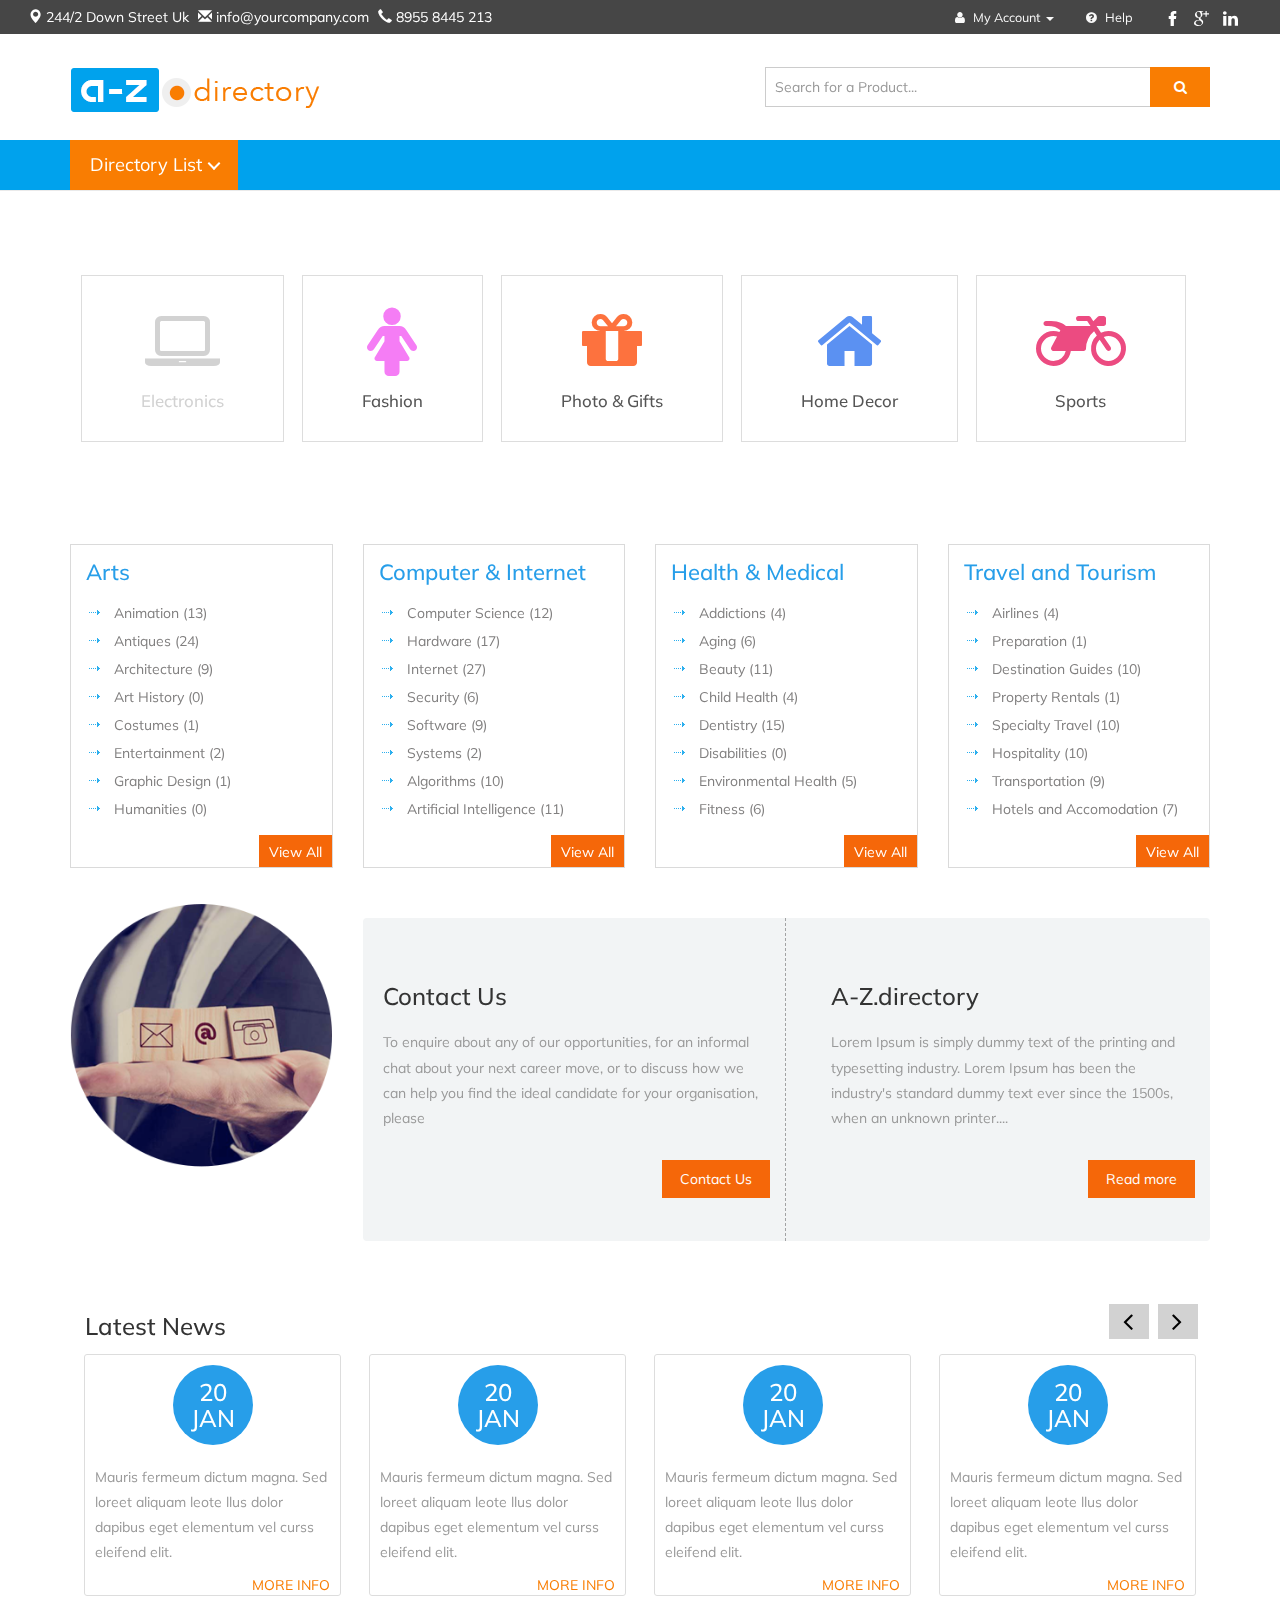
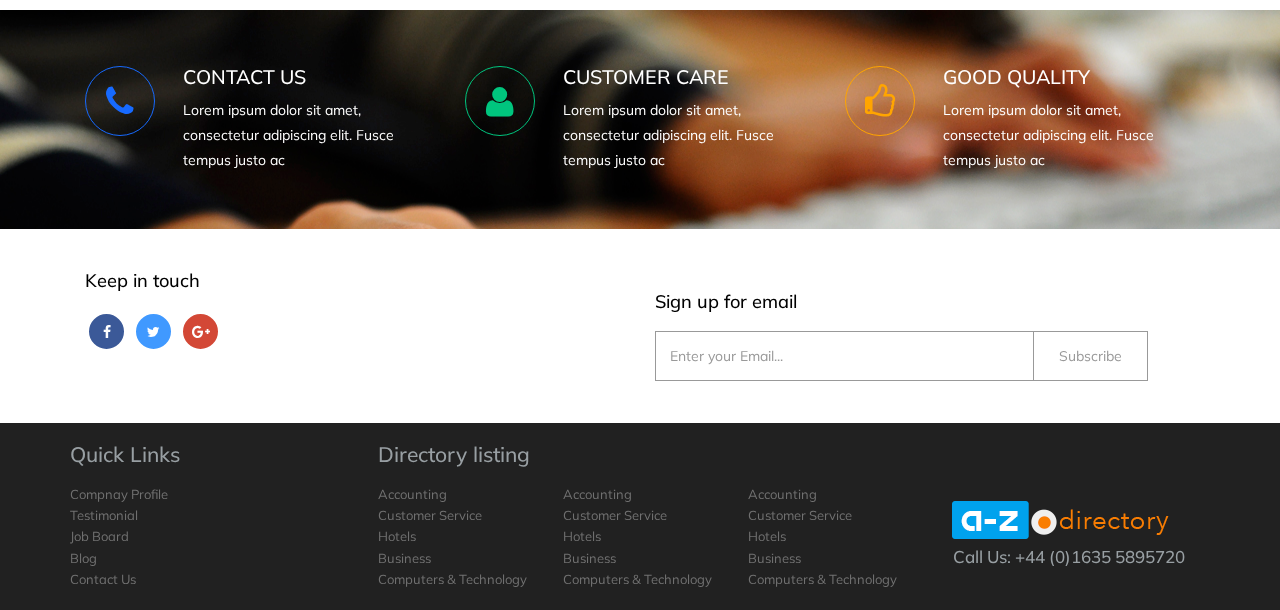
==== index.html @ a4663bd5 "Upload Az Directory front page design html" ====
<!DOCTYPE html>
<html lang="en">
<head>
<title>A-Z Directory</title>
<meta name="viewport" content="width=device-width, initial-scale=1">
<meta http-equiv="Content-Type" content="text/html; charset=utf-8" />
<meta name="keywords" content="Smart Bazaar Responsive web template, Bootstrap Web Templates, Flat Web Templates, Android Compatible web template, 
SmartPhone Compatible web template, free WebDesigns for Nokia, Samsung, LG, SonyEricsson, Motorola web design" />
<script type="application/x-javascript"> addEventListener("load", function() { setTimeout(hideURLbar, 0); }, false);
		function hideURLbar(){ window.scrollTo(0,1); } </script>
<!-- Custom Theme files -->
<link href="css/bootstrap.css" rel="stylesheet" type="text/css" media="all" />
<link href="css/style.css" rel="stylesheet" type="text/css" media="all" /> 
<link href="css/menu.css" rel="stylesheet" type="text/css" media="all" /> <!-- menu style --> 
<link href="css/ken-burns.css" rel="stylesheet" type="text/css" media="all" /> <!-- banner slider --> 
<link href="css/animate.min.css" rel="stylesheet" type="text/css" media="all" /> 
<link href="css/owl.carousel.css" rel="stylesheet" type="text/css" media="all"> <!-- carousel slider -->  
<!-- //Custom Theme files -->
<!-- font-awesome icons -->
<link href="css/font-awesome.css" rel="stylesheet"> 
<!-- //font-awesome icons -->
<!-- js -->
<script src="js/jquery-2.2.3.min.js"></script> 
<!-- //js --> 
<!-- web-fonts -->
<link href='//fonts.googleapis.com/css?family=Roboto+Condensed:400,300,300italic,400italic,700,700italic' rel='stylesheet' type='text/css'>
<link href="https://fonts.googleapis.com/css?family=Muli" rel="stylesheet"> 
<!-- web-fonts --> 
<script src="js/owl.carousel.js"></script>  
<script>
$(document).ready(function() { 
	$("#owl-demo").owlCarousel({ 
	  autoPlay: 3000, //Set AutoPlay to 3 seconds 
	  items :4,
	  itemsDesktop : [640,5],
	  itemsDesktopSmall : [480,2],
	  navigation : true
 
	}); 
}); 
</script>

<script src="js/jquery-scrolltofixed-min.js" type="text/javascript"></script>
<script>
    $(document).ready(function() {

        // Dock the header to the top of the window when scrolled past the banner. This is the default behaviour.

        $('.header-two').scrollToFixed();  
        // previous summary up the page.

        var summaries = $('.summary');
        summaries.each(function(i) {
            var summary = $(summaries[i]);
            var next = summaries[i + 1];

            summary.scrollToFixed({
                marginTop: $('.header-two').outerHeight(true) + 10, 
                zIndex: 999
            });
        });
    });
</script>
<!-- start-smooth-scrolling -->
<script type="text/javascript" src="js/move-top.js"></script>
<script type="text/javascript" src="js/easing.js"></script>	
<script type="text/javascript">
		jQuery(document).ready(function($) {
			$(".scroll").click(function(event){		
				event.preventDefault();
				$('html,body').animate({scrollTop:$(this.hash).offset().top},1000);
			});
		});
</script>
<!-- //end-smooth-scrolling -->
<!-- smooth-scrolling-of-move-up -->
	<script type="text/javascript">
		$(document).ready(function() {
		
			var defaults = {
				containerID: 'toTop', // fading element id
				containerHoverID: 'toTopHover', // fading element hover id
				scrollSpeed: 1200,
				easingType: 'linear' 
			};
			
			$().UItoTop({ easingType: 'easeOutQuart' });
			
		});
	</script>
	<!-- //smooth-scrolling-of-move-up -->
<script src="js/bootstrap.js"></script>	
</head>
<body>
	
	 
	<!-- header -->
	<div class="header">
		<div class="w3ls-header"><!--header-one--> 
			<div class="w3ls-header-left">
				<p></p><div class="addresssection"><a href="#"><i class="glyphicon glyphicon-map-marker"></i> 244/2 Down Street Uk</a> <a href="#"><i class="glyphicon glyphicon-envelope"> </i> info@yourcompany.com</a> <a href="#"><i class="glyphicon glyphicon-earphone"></i> 8955 8445 213</a></div><p></p>
			</div>
			<div class="w3ls-header-right">
				<ul>
					<li class="dropdown head-dpdn">
						<a href="#" class="dropdown-toggle" data-toggle="dropdown"><i class="fa fa-user" aria-hidden="true"></i> My Account<span class="caret"></span></a>
						<ul class="dropdown-menu">
							<li><a href="login.html">Login </a></li> 
							<li><a href="signup.html">Sign Up</a></li> 
							
						</ul> 
					</li> 
					
					<li class="dropdown head-dpdn">
						<a href="help.html" class="dropdown-toggle"><i class="fa fa-question-circle" aria-hidden="true"></i> Help</a>
					</li>
					
					
					
					<li class="dropdown head-dpdn">
						<a href="#"> <img src="images/facebook.svg" alt="" width="15"></a> <a href="#"> <img src="images/google-plus.svg" style="margin:0 10px;" alt="" width="15"></a> <a href="#"> <img src="images/linkedin.svg" alt="" width="15"></a>
					</li>
				</ul>
			</div>
			<div class="clearfix"> </div> 
		</div>
		<div class="header-two" style="z-index: 1000;"><!-- header-two -->
		<div class="container">
				<div class="header-logo">
					<h1><a href="index.html"><img src="images/logo.png" alt=""></a></h1>
				
				</div>	
				<div class="header-search">
					<form action="#" method="post">
						<input name="Search" placeholder="Search for a Product..." required="" type="search">
						<button type="submit" class="btn btn-default" aria-label="Left Align">
							<i class="fa fa-search" aria-hidden="true"> </i>
						</button>
					</form>
				</div>
				<div class="header-cart"> 
					
					<div class="cart"> 
						<form action="#" method="post" class="last"> 
							<input name="cmd" value="_cart" type="hidden">
							<input name="display" value="1" type="hidden">
							
						</form>  
					</div>
					<div class="clearfix"> </div> 
				</div> 
				<div class="clearfix"> </div>
			</div>		
		</div><div></div><!-- //header-two -->
		<div class="header-three"><!-- header-three -->
			<div class="container">
				<div class="menu">
					<div class="cd-dropdown-wrapper">
						<a class="cd-dropdown-trigger" href="#0">Directory List</a>
						<nav class="cd-dropdown"> 
							<a href="#0" class="cd-close">Close</a>
							<ul class="cd-dropdown-content"> 
								<li><a href="offers.html">Today's Offers</a></li>
								<li class="has-children">
									<a href="#">Electronics</a> 
									<ul class="cd-secondary-dropdown is-hidden">
										<li class="go-back"><a href="#">Menu</a></li>
										<li class="see-all"><a href="products.html">All Electronics</a></li>
										<li class="has-children">
											<a href="#">MOBILE PHONES</a>  
											<ul class="is-hidden"> 
												<li class="go-back"><a href="#">All Electronics</a></li> 
												<li class="has-children">
													<a href="#0">SmartPhones</a> 
													<ul class="is-hidden"> 
														<li class="go-back"><a href="#"> </a></li>
														<li><a href="products.html">Android</a></li>
														<li><a href="products.html">Windows</a></li>
														<li><a href="products.html">Black berry</a></li>
													</ul>
												</li>
												<li> <a href="products.html">IPhones</a> </li>
												<li><a href="products.html">Tablets</a></li>
												<li><a href="products.html">IPad</a></li>
												<li><a href="products.html">Feature Phones</a></li> 
											</ul>
										</li> 
										<li class="has-children">
											<a href="#">LARGE APPLIANCES</a> 
											<ul class="is-hidden"> 
												<li class="go-back"><a href="#">All Electronics </a></li>
												<li><a href="products.html">Refrigerators</a></li> 
												<li><a href="products.html">Washing Machine</a></li>
												<li><a href="products.html">Office Technology</a></li>
												<li><a href="products.html">Air conditioner</a></li>
												<li><a href="products.html">Home Automation</a></li>
											</ul>
										</li> 
										<li class="has-children">
											<a href="#">ENTERTAINMENT</a> 
											<ul class="is-hidden"> 
												<li class="go-back"><a href="#">All Electronics</a></li>
												<li><a href="products.html">Tv &amp; Accessories</a></li>
												<li><a href="products.html">Digital Camera</a></li>
												<li><a href="products.html">Gaming</a></li>
												<li><a href="products.html">Home Audio &amp; Theater</a></li>
												<li class="has-children">
													<a href="#">Computer</a>
													<ul class="is-hidden">
														<li class="go-back"><a href="#"> </a></li> 
														<li><a href="products.html">Laptop </a></li>
														<li><a href="products.html">Gaming PC</a></li>
														<li><a href="products.html">Monitors</a></li>
														<li><a href="products.html">Networking</a></li>
														<li><a href="products.html">Printers &amp; Supplies</a></li>
														<li><a href="products.html">Accessories</a></li>
													</ul>
												</li> 
											</ul>
										</li> 
										<li class="has-children">
											<a href="#">HOME APPLIANCES</a> 
											<ul class="is-hidden">
												<li class="go-back"><a href="#0">All Electronics </a></li>
												<li class="has-children"><a href="#">Kitchen appliances</a>
													<ul class="is-hidden">
														<li class="go-back"><a href="#0"> </a></li>
														<li><a href="products.html">Rice Cookers</a></li>
														<li><a href="products.html">Mixer Juicer</a></li>
														<li><a href="products.html">Grinder</a></li>
														<li><a href="products.html">Blenders &amp; Choppers</a></li>
														<li><a href="products.html">Microwave Oven</a></li>
														<li><a href="products.html">Food Processors</a></li>
													</ul>
												</li>
												<li><a href="products.html">Purifiers</a></li>
												<li><a href="products.html">Geysers</a></li>
												<li><a href="products.html">Gas Stove</a></li>
												<li><a href="products.html">Vacuum Cleaner</a></li>
												<li><a href="products.html">Sewing Machine</a></li> 
												<li><a href="products.html">Heaters &amp; Fans</a></li>
											</ul>
										</li>
										<li class="has-children">
											<a href="#">SMALL DEVICES</a> 
											<ul class="is-hidden"> 
												<li class="go-back"><a href="#0">All Electronics </a></li>
												<li><a href="products.html">Wifi Dongle</a></li>
												<li><a href="products.html">Router &amp; Modem</a></li>
												<li class="has-children"><a href="#">Storage Devices</a>
													<ul class="is-hidden">
														<li class="go-back"><a href="#0"> </a></li>
														<li><a href="products.html">Cloud Storage</a></li>
														<li><a href="products.html">Hard Disk</a></li>
														<li><a href="products.html">SSD</a></li>
														<li><a href="products.html">Pen Drive</a></li>
														<li><a href="products.html">Memory card</a></li> 
														<li><a href="products.html">Security Devices</a></li> 
													</ul>
												</li> 
												<li><a href="products.html">Office Supplies</a></li>
												<li><a href="products.html">Cut the Cable</a></li>
												<li><a href="products.html">Auto Electronics</a></li>  
											</ul>
										</li>
										<li class="has-children">
											<a href="#">PERSONAL CARE</a> 
											<ul class="is-hidden"> 
												<li class="go-back"><a href="#0">All Electronics </a></li>
												<li><a href="products.html">Epilator</a></li> 
												<li><a href="products.html">Hair Styler</a></li>
												<li><a href="products.html">Trimmer &amp; Shaver</a></li>
												<li><a href="products.html">Health Care</a></li> 
												<li><a href="products.html">cables</a></li>
											</ul>
										</li>
									</ul> <!-- .cd-secondary-dropdown --> 
								</li> <!-- .has-children -->
								<li class="has-children">
									<a href="#">Fashion Store</a> 
									<ul class="cd-secondary-dropdown is-hidden">
										<li class="go-back"><a href="#">Menu</a></li>
										<li class="see-all"><a href="products1.html">All Fashion Stores</a></li>
										<li class="has-children">
											<a href="#">GIRLS' CLOTHING</a> 
											<ul class="is-hidden">  
												<li class="go-back"><a href="#">All Fashion Stores</a></li>
												<li><a href="products1.html">Ethnic wear </a></li>
												<li><a href="products1.html">Maternity wear</a></li>
												<li><a href="products1.html">inner &amp; nightwear </a></li>
												<li><a href="products1.html">casual wear </a></li>
												<li><a href="products1.html">formal wear</a></li>
												<li><a href="products1.html">Sports wear</a></li>
											</ul>
										</li> 
										<li class="has-children">
											<a href="#">BOYS' CLOTHING</a> 
											<ul class="is-hidden">  
												<li class="go-back"><a href="#">All Fashion Stores</a></li>
												<li><a href="products1.html">Jeans</a></li>  
												<li><a href="products1.html">Casual wear</a></li> 
												<li><a href="products1.html">Shorts</a></li> 
												<li><a href="products1.html">T-Shirts &amp; Polos</a></li> 
												<li><a href="products1.html">Trousers &amp; Chinos</a></li> 
											</ul>
										</li> 
										<li class="has-children">
											<a href="#">JACKETS</a> 
											<ul class="is-hidden">
												<li class="go-back"><a href="#">All Fashion Stores</a></li>
												<li><a href="products1.html">Blazers</a></li>
												<li><a href="products1.html">Bomber jackets</a></li>
												<li><a href="products1.html">Denim Jackets</a></li>
												<li><a href="products1.html">Duffle Coats</a></li>
												<li><a href="products1.html">Leather Jackets</a></li>
												<li><a href="products1.html">Parkas</a></li>
											</ul>
										</li> 
										<li class="has-children">
											<a href="#">ACCESSORIES </a> 
											<ul class="is-hidden"> 
												<li class="go-back"><a href="#">All Fashion Stores</a></li>
												<li><a href="products1.html">Watches </a></li>
												<li><a href="products1.html">Eyewear </a></li>
												<li><a href="products1.html">Jewellery </a></li>
												<li class="has-children">
													<a href="#">Footwear </a>  
													<ul class="is-hidden">
														<li class="go-back"><a href="#"> </a></li>
														<li><a href="products1.html">Ethnic</a></li>  
														<li><a href="products1.html">Casual wear</a></li>
														<li><a href="products1.html">Sports Shoes</a></li>
														<li><a href="products1.html">Boots</a></li>
													</ul> 
												</li> 
												<li><a href="products1.html">Stoles &amp; Scarves</a></li>
												<li><a href="products1.html">Handbags</a></li>
											</ul>
										</li>
										<li class="has-children">
											<a href="#">BEAUTY</a> 
											<ul class="is-hidden">
												<li class="go-back"><a href="#">All Fashion Stores</a></li>
												<li><a href="products1.html">Perfumes &amp; Deos</a></li>
												<li><a href="products1.html">Lipsticks &amp; Nail Polish</a></li>
												<li><a href="products1.html">Beauty Gift Hampers</a></li> 
												<li><a href="products1.html">Personal Grooming</a></li>
												<li><a href="products1.html">Travel bags</a></li>
											</ul>
										</li>
										<li class="has-children">
											<a href="products1.html">PERSONAL CARE</a> 
											<ul class="is-hidden"> 
												<li class="go-back"><a href="#">All Fashion Stores</a></li>
												<li><a href="products1.html">Face Care</a></li>
												<li><a href="products1.html">Nail Care</a></li>
												<li><a href="products1.html">Hair Care</a></li>
												<li><a href="products1.html">Body Care</a></li>
												<li><a href="products1.html">Bath &amp; Spa</a></li>   
											</ul>
										</li>
									</ul> <!-- .cd-secondary-dropdown --> 
								</li> <!-- .has-children -->
								<li class="has-children">
									<a href="products2.html">Kids Fashion &amp; Toys</a> 
									<ul class="cd-secondary-dropdown is-hidden"> 
										<li class="go-back"><a href="#">Menu</a></li>
										<li class="see-all"><a href="products2.html">All Kids Fashions</a></li>
										<li class="has-children">
											<a href="products2.html">KIDS CLOTHING</a> 
											<ul class="is-hidden"> 
												<li class="go-back"><a href="#">All Kids Fashions</a></li>
												<li><a href="products2.html">Ethnic wear </a></li> 
												<li><a href="products2.html">inner &amp; Sleepwear </a></li>
												<li><a href="products2.html">Dresses &amp; Frocks </a></li>
												<li><a href="products2.html">Winter wear</a></li>
												<li><a href="products2.html">Diaper &amp; Accessories</a></li>
											</ul>
										</li> 
										<li class="has-children"><a href="#">KIDS FASHION</a>
											<ul class="is-hidden">  
												<li class="go-back"><a href="#">All Kids Fashions</a></li>
												<li><a href="products2.html">Footwear</a></li> 
												<li><a href="products2.html">Sunglasses </a></li>
												<li><a href="products2.html">School &amp; Stationery</a></li>
												<li><a href="products2.html">Jewellery</a></li>
												<li><a href="products2.html">Hair bands &amp; Clips</a></li>
											</ul>
										</li>
										<li class="has-children"><a href="#">Baby Care</a>
											<ul class="is-hidden"> 
												<li class="go-back"><a href="#">All Kids Fashions</a></li>
												<li><a href="products2.html">Lotions, Oil &amp; Powder </a></li> 
												<li><a href="products2.html">Soaps, Shampoo </a></li>
												<li><a href="products2.html">Bath Towels</a></li> 
												<li class="has-children">
													<a href="#">Feeding</a> 
													<ul class="is-hidden">
														<li class="go-back"><a href="#"> </a></li> 
														<li><a href="products2.html">Baby Food </a></li>
														<li><a href="products2.html">Bottle Feeding </a></li>
														<li><a href="products2.html">Breast Feeding</a></li>  
													</ul>
												</li>  
												<li><a href="products2.html">Toddlers' Rooms</a></li> 	
											</ul><!-- .cd-secondary-dropdown --> 
										</li> <!-- .has-children -->								
										<li class="has-children"><a href="#">TOYS &amp; GAMES </a>
											<ul class="is-hidden"> 
												<li class="go-back"><a href="#">All Kids Fashions</a></li>
												<li><a href="products2.html">Art &amp; Crafts</a></li> 
												<li><a href="products2.html">Educational Toys </a></li>
												<li><a href="products2.html">Baby Toys</a></li> 
												<li><a href="products2.html">Outdoor Play </a></li> 
												<li><a href="products2.html">Musical Instruments</a></li>
											</ul>
										</li>
										<li> 
											<ul class="is-hidden">
												<li class="go-back"><a href="#">All Kids Fashions</a></li>
												<li><a href="products2.html">Toy Tips &amp; Trends</a></li> 
												<li><a href="products2.html">Preschool Toys</a></li>
												<li><a href="products2.html">Musical Instruments</a></li> 
												<li><a href="products2.html">Bikes &amp; Ride-Ons</a></li>
												<li><a href="products2.html">Video Games</a></li>
												<li><a href="products2.html">PC &amp; Digital Gaming</a></li>
											</ul>	
										</li> 
									</ul><!-- .cd-secondary-dropdown --> 
								</li> <!-- .has-children --> 
								<li class="has-children">
									<a href="#">Home, Furniture &amp; Patio</a> 
									<ul class="cd-secondary-dropdown is-hidden">
										<li class="go-back"><a href="#">Menu</a></li>
										<li class="see-all"><a href="products3.html">All Products</a></li>
										<li class="has-children">
											<a href="#">Kitchen Uses</a> 
											<ul class="is-hidden">  
												<li class="go-back"><a href="#"></a></li>
												<li><a href="products3.html">Dinner Sets </a></li> 
												<li><a href="products3.html">Cookware &amp; Bakeware </a></li>
												<li><a href="products3.html">Containers &amp; Jars </a></li>
												<li><a href="products3.html">Kitchen Tools </a></li>
												<li><a href="products3.html">Food Storage</a></li>
												<li><a href="products3.html">Casseroles</a></li>
											</ul>
										</li> 
										<li class="has-children">
											<a href="#">Furniture </a> 
											<ul class="is-hidden"> 
												<li class="go-back"><a href="#"></a></li>
												<li><a href="products3.html">Bedroom </a></li> 
												<li><a href="products3.html">Dining Room </a></li>
												<li><a href="products3.html">Kids' Furniture </a></li>
												<li><a href="products3.html">Living Room</a></li>
												<li><a href="products3.html">Office</a></li>
												<li><a href="products3.html">Mattresses</a></li>
											</ul>
										</li> 
										<li class="has-children">
											<a href="#">Home Decor </a> 
											<ul class="is-hidden">
												<li class="go-back"><a href="#"></a></li>
												<li><a href="products3.html">Lighting</a></li> 
												<li><a href="products3.html">Painting</a></li>
												<li><a href="products3.html">Curtains &amp; Blinds</a></li>
												<li><a href="products3.html">Patio Furniture</a></li>
												<li><a href="products3.html">Wardrobes &amp; Cabinets</a></li>
												<li><a href="products3.html">Mattresses</a></li>
											</ul>
										</li>  
										<li class="has-children">
											<a href="#">Gardening &amp; Lawn </a> 
											<ul class="is-hidden">
												<li class="go-back"><a href="#"> </a></li>  
												<li><a href="products3.html">Gardening </a></li> 
												<li><a href="products3.html">Landscaping </a></li>
												<li><a href="products3.html">Sheds</a></li>
												<li><a href="products3.html">Outdoor Storage  </a></li>
												<li><a href="products3.html">Garden &amp; Ideas </a></li>
												<li><a href="products3.html">Patio Tips</a></li>
											</ul>
										</li> 
										<li class="has-children">
											<a href="#">Garage Storage</a> 
											<ul class="is-hidden"> 
												<li class="go-back"><a href="#"></a></li>
												<li><a href="products3.html">Baskets &amp; Bins </a></li> 
												<li><a href="products3.html">Garage Door Openers</a></li>
												<li><a href="products3.html">Free Standing Shelves </a></li>
												<li><a href="products3.html">Floor cleaning</a></li>
												<li><a href="products3.html">Tool Kits</a></li>
											</ul>
										</li>  
									</ul><!-- .cd-secondary-dropdown --> 
								</li> <!-- .has-children -->  
								<li class="has-children">
									<a href="#">Sports, Fitness &amp; Outdoor</a>
									<ul class="cd-secondary-dropdown is-hidden">
										<li class="go-back"><a href="#">Menu</a></li>
										<li class="see-all"><a href="products4.html">All Products</a></li>
										<li class="has-children">
											<a href="#">Single Sports </a> 
											<ul class="is-hidden">
												<li class="go-back"><a href="#"></a></li>
												<li><a href="products4.html">Bikes </a></li> 
												<li><a href="products4.html">Fishing  </a></li>
												<li><a href="products4.html">Cycling </a></li>
												<li><a href="products4.html">Musical Instruments</a></li>
												<li><a href="products4.html">Archery </a></li>
											</ul>
										</li> 
										<li class="has-children">
											<a href="#">Team Sports</a> 
											<ul class="is-hidden"> 
												<li class="go-back"><a href="#"></a></li>
												<li><a href="products4.html">Cricket </a></li> 
												<li><a href="products4.html">Badminton </a></li>
												<li><a href="products4.html">Swimming Gear </a></li>
												<li><a href="products4.html">Sports Apparel </a></li>
												<li><a href="products4.html">Indoor games</a></li>
											</ul>
										</li> 
										<li class="has-children">
											<a href="#">Fitness </a> 
											<ul class="is-hidden">
												<li class="go-back"><a href="#"></a></li>
												<li><a href="products4.html">Fitness Accessories </a></li> 
												<li><a href="products4.html">Exercise Machines </a></li>
												<li><a href="products4.html">Ellipticals </a></li>
												<li><a href="products4.html">Home Gyms</a></li> 
												<li><a href="products4.html">Exercise Bikes</a></li> 
											</ul>
										</li>
										<li class="has-children">
											<a href="#">Camping </a> 
											<ul class="is-hidden">
												<li class="go-back"><a href="#"></a></li>
												<li><a href="products4.html"> Airbeds</a></li> 
												<li><a href="products4.html">Tents </a></li>
												<li><a href="products4.html">Gazebo's &amp; Shelters</a></li>
												<li><a href="products4.html">Coolers </a></li>
												<li><a href="products4.html">Canopies</a></li>
												<li><a href="products4.html">Sleeping Bags</a></li>
											</ul>
										</li> 
										<li class="has-children">
											<a href="#">Camping Tools</a> 
											<ul class="is-hidden">
												<li class="go-back"><a href="#"></a></li>
												<li><a href="products4.html">Shooting </a></li> 
												<li><a href="products4.html">Knives &amp; Tools </a></li>
												<li><a href="products4.html">Optics &amp; Binoculars </a></li>
												<li><a href="products4.html">Lights &amp; Lanterns </a></li>
												<li><a href="products4.html">Hunting Clothing </a></li>
											</ul>
										</li> 
										<li class="has-children">
											<a href="#">Other</a> 
											<ul class="is-hidden">
												<li class="go-back"><a href="#"></a></li>
												<li><a href="products4.html">Riding Gears &amp; More </a></li> 
												<li><a href="products4.html">Body Massagers </a></li>
												<li><a href="products4.html">Health Monitors </a></li>
												<li><a href="products4.html">Health Drinks </a></li> 
											</ul>
										</li> 	
									</ul><!-- .cd-secondary-dropdown --> 
								</li> <!-- .has-children -->  
								<li class="has-children">
									<a href="#">Grocery store</a>
									<ul class="cd-secondary-dropdown is-hidden">
										<li class="go-back"><a href="#">Menu</a></li>
										<li class="see-all"><a href="products5.html">All Products</a></li>
										<li class="has-children">
											<a href="#">Veggies &amp; Fruits </a> 
											<ul class="is-hidden">
												<li class="go-back"><a href="#"></a></li>
												<li><a href="products5.html">Vegetables </a></li> 
												<li><a href="products5.html">Fruits </a></li>
												<li><a href="products5.html">Dry Fruits</a></li> 
												<li><a href="products5.html">Snacks &amp; Cookies </a></li>
												<li><a href="products5.html">Breakfast &amp; Cereal</a></li> 
											</ul> 
										</li> 
										<li class="has-children">
											<a href="#">Packet Food</a> 
											<ul class="is-hidden">
												<li class="go-back"><a href="#"></a></li>
												<li><a href="products5.html">Beverages </a></li> 
												<li><a href="products5.html">Baking </a></li>
												<li><a href="products5.html">Emergency Food </a></li>
												<li><a href="products5.html">Candy &amp; Gum </a></li>
												<li><a href="products5.html">Meals &amp; Pasta </a></li>
											</ul>
										</li> 
										<li class="has-children">
											<a href="#">Shop All Pets </a> 
											<ul class="is-hidden">
												<li class="go-back"><a href="#"></a></li>
												<li><a href="products5.html">Dogs </a></li>  
												<li><a href="products5.html">Fish </a></li>												
												<li><a href="products5.html">Cats</a></li>
												<li><a href="products5.html">Birds </a></li>
												<li><a href="products5.html">Pet Food </a></li>
											</ul>
										</li>
										<li class="has-children">
											<a href="#">Household Essentials </a> 
											<ul class="is-hidden"> 
												<li class="go-back"><a href="#"></a></li>
												<li><a href="products5.html">Laundry Room </a></li> 
												<li><a href="products5.html">Paper &amp; Plastic</a></li>
												<li><a href="products5.html">Pest Control </a></li>
												<li><a href="products5.html">Batteries </a></li> 
											</ul>
										</li> 
										<li class="has-children">
											<a href="#">Food Shops </a> 
											<ul class="is-hidden">
												<li class="go-back"><a href="#"></a></li>
												<li><a href="products5.html">Fresh Food</a></li> 
												<li><a href="products5.html">Food Gifts </a></li>
												<li><a href="products5.html">Frozen Food </a></li>
												<li><a href="products5.html">Organic </a></li>
												<li><a href="products5.html">Gluten Free </a></li>
											</ul>
										</li> 
										<li class="has-children">
											<a href="#">Tips </a> 
											<ul class="is-hidden">
												<li class="go-back"><a href="#"></a></li>
												<li><a href="products5.html">Pets Growth</a></li> 
												<li><a href="products5.html">Recipes </a></li>
												<li><a href="products5.html">Snacks</a></li>
												<li><a href="products5.html">Nutrition</a></li> 
											</ul>
										</li> 
									</ul><!-- .cd-secondary-dropdown --> 
								</li> <!-- .has-children -->  
								<li class="has-children">
									<a href="#">Photo, Gifts &amp; Office Supplies</a>
									<ul class="cd-secondary-dropdown is-hidden">
										<li class="go-back"><a href="#">Menu</a></li>
										<li class="see-all"><a href="products6.html">All Products</a></li>
										<li class="has-children">
											<a href="#">Trending Now </a> 
											<ul class="is-hidden">
												<li class="go-back"><a href="#"></a></li>
												<li><a href="products6.html">Best Priced</a></li> 
												<li><a href="products6.html">Chocolates </a></li>
												<li><a href="products6.html">Gift Cards </a></li>
												<li><a href="products6.html">Fashion &amp; Accessories </a></li>
												<li><a href="products6.html">Decorative Plants </a></li>
											</ul>
										</li> 
										<li class="has-children">
											<a href="#">Photos </a> 
											<ul class="is-hidden">
												<li class="go-back"><a href="#"></a></li>
												<li><a href="products6.html">Shelf animation </a></li> 
												<li><a href="products6.html">3D-rendered </a></li>
												<li><a href="products6.html">gift builder </a></li>
												<li><a href="products6.html">Frames</a></li>
												<li><a href="products6.html">Wall Decor</a></li>
											</ul>
										</li> 
										<li class="has-children">
											<a href="#">Gifts </a> 
											<ul class="is-hidden">	
												<li class="go-back"><a href="#"></a></li>
												<li><a href="products6.html">Personalized Gifts </a></li> 
												<li><a href="products6.html">Flowers </a></li>
												<li><a href="products6.html">Cards &amp; Toys</a></li>
												<li><a href="products6.html">Show pieces </a></li>
												<li><a href="products6.html">Photo Books</a></li>
											</ul>
										</li>
										<li class="has-children">
											<a href="#">Favourite Brands </a> 
											<ul class="is-hidden">
												<li class="go-back"><a href="#"></a></li>
												<li><a href="products6.html">Archies </a></li> 
												<li><a href="products6.html">Jewel Fuel </a></li>
												<li><a href="products6.html">Ferns N Petals </a></li>
												<li><a href="products6.html">Happily Unmarried</a></li>
												<li><a href="products6.html">Chumbak</a></li>
											</ul>
										</li> 
										<li class="has-children">
											<a href="#">Office</a> 
											<ul class="is-hidden"> 
												<li class="go-back"><a href="#"></a></li>
												<li><a href="products6.html">Calendars</a></li> 
												<li><a href="products6.html">Mousepads</a></li>
												<li><a href="products6.html">Phone Cases</a></li>
												<li><a href="products6.html">Tablet &amp; Laptop Cases</a></li>
												<li><a href="products6.html">Mounted Photos</a></li>
											</ul>
										</li> 
										<li class="has-children">
											<a href="#">Combos </a> 
											<ul class="is-hidden">
												<li class="go-back"><a href="#"></a></li>
												<li><a href="products6.html">Chocolates </a></li> 
												<li><a href="products6.html">Dry Fruits</a></li>
												<li><a href="products6.html">Sweets</a></li>
												<li><a href="products6.html">Snacks</a></li>
												<li><a href="products6.html">Cakes</a></li>
											</ul>
										</li> 
									</ul><!-- .cd-secondary-dropdown --> 
								</li> 
								<li class="has-children">
									<a href="#">Health, Beauty &amp; Pharmacy</a>
									<ul class="cd-secondary-dropdown is-hidden">
										<li class="go-back"><a href="#">Menu</a></li>
										<li class="see-all"><a href="products7.html">All Products</a></li>
										<li class="has-children">
											<a href="#">Health</a> 
											<ul class="is-hidden">
												<li class="go-back"><a href="#"></a></li>
												<li><a href="products7.html">Home Health Care </a></li> 
												<li><a href="products7.html">Sports Nutrition </a></li>
												<li><a href="products7.html">Vision </a></li>
												<li><a href="products7.html">Vitamins </a></li>
												<li><a href="products7.html">Diet &amp; Nutrition </a></li>
											</ul>
										</li> 
										<li class="has-children">
											<a href="#">Health Tips</a> 
											<ul class="is-hidden">
												<li class="go-back"><a href="#"></a></li>
												<li><a href="products7.html">Diet</a></li> 
												<li><a href="products7.html">Exercise Tips  </a></li>
												<li><a href="products7.html">Vitamin Balance</a></li>
												<li><a href="products7.html">Health Insurance</a></li>
												<li><a href="products7.html">Funeral</a></li>
											</ul>
										</li> 
										<li class="has-children">
											<a href="#">Beauty </a> 
											<ul class="is-hidden">
												<li class="go-back"><a href="#"></a></li>
												<li><a href="products7.html">Massage &amp; Spa </a></li> 
												<li><a href="products7.html">Face Wash</a></li>
												<li><a href="products7.html">Facial Cleanser</a></li>
												<li><a href="products7.html">Makeup </a></li>
												<li><a href="products7.html">Beauty Tips</a></li>
											</ul>
										</li>
										<li class="has-children">
											<a href="#">Pharmacy </a> 
											<ul class="is-hidden">
												<li class="go-back"><a href="#"></a></li>
												<li><a href="products7.html">Home Delivery </a></li> 
												<li><a href="products7.html">History &amp; Reports </a></li>
												<li><a href="products7.html">Transfer Prescriptions </a></li>
												<li><a href="products7.html">Health CheckUp</a></li>
												<li><a href="products7.html">Mobile App</a></li>
											</ul>
										</li> 
										<li class="has-children">
											<a href="#">Pharmacy Center </a> 
											<ul class="is-hidden">
												<li class="go-back"><a href="#"></a></li>
												<li><a href="products7.html">Diabetes Shop </a></li> 
												<li><a href="products7.html">Medicine Cabinet </a></li>
												<li><a href="products7.html">Vitamin Selector</a></li>
												<li><a href="products7.html">Pharmacy Help</a></li> 
											</ul>
										</li>  
									</ul><!-- .cd-secondary-dropdown --> 
								</li>
								<li class="has-children">
									<a href="#">Automotive</a>
									<ul class="cd-secondary-dropdown is-hidden">
										<li class="go-back"><a href="#">Menu</a></li>
										<li class="see-all"><a href="products8.html">All Products</a></li>
										<li class="has-children">
											<a href="#">All Motors </a> 
											<ul class="is-hidden">
												<li class="go-back"><a href="#"></a></li>
												<li><a href="products8.html">Bikes </a></li> 
												<li><a href="products8.html">Yachts </a></li>
												<li><a href="products8.html">Scooters </a></li>
												<li><a href="products8.html">Autos</a></li>
												<li><a href="products8.html">Bus</a></li>
											</ul>
										</li> 
										<li class="has-children">
											<a href="#">Accessories </a> 
											<ul class="is-hidden">
												<li class="go-back"><a href="#"></a></li>
												<li><a href="products8.html">Vehicle Electronics</a></li> 
												<li><a href="products8.html">Stereos &amp; Monitors</a></li>
												<li><a href="products8.html">Bluetooth Devices</a></li>
												<li><a href="products8.html">GPS Navigation</a></li>
												<li><a href="products8.html">Speakers &amp; Tweeters</a></li>
											</ul>
										</li> 
										<li class="has-children">
											<a href="#">Safety &amp; Security </a> 
											<ul class="is-hidden">
												<li class="go-back"><a href="#"></a></li>
												<li><a href="products8.html">Anti-Theft Devices </a></li> 
												<li><a href="products8.html">Helmets</a></li>
												<li><a href="products8.html">Sensors</a></li>
												<li><a href="products8.html">Auto Repair Tools </a></li>
												<li><a href="products8.html">Antifreeze &amp; Coolants </a></li>
											</ul>
										</li>
										<li class="has-children">
											<a href="#">Car Interiors</a> 
											<ul class="is-hidden">
												<li class="go-back"><a href="#"></a></li>
												<li><a href="products8.html">Stereos </a></li> 
												<li><a href="products8.html">Floor Mats </a></li>
												<li><a href="products8.html">Seat Covers</a></li>
												<li><a href="products8.html">Chargers </a></li>
												<li><a href="products8.html">Audio Finder </a></li>
											</ul>
										</li>  
										<li class="has-children">
											<a href="#">Exterior Accessories </a> 
											<ul class="is-hidden"> 
												<li class="go-back"><a href="#"></a></li>
												<li><a href="products8.html">Wheel covers </a></li> 
												<li><a href="products8.html">Car Lighting </a></li>
												<li><a href="products8.html">Polish &amp; Waxes</a></li>
												<li><a href="products8.html">Cargo Management</a></li>
												<li><a href="products8.html">Car Decoration </a></li>
											</ul>
										</li> 
										<li class="has-children">
											<a href="#">Car Care</a> 
											<ul class="is-hidden">
												<li class="go-back"><a href="#"></a></li>
												<li><a href="products8.html">Auto Tips &amp; Advice </a></li> 
												<li><a href="products8.html">Car Washes &amp; Cleaners </a></li>
												<li><a href="products8.html">Car Wax &amp; Polish</a></li>
												<li><a href="products8.html">Cleaning Tools</a></li>
												<li><a href="products8.html">Detailing Kits </a></li>
											</ul>
										</li> 
									</ul><!-- .cd-secondary-dropdown --> 
								</li>
								<li class="has-children">
									<a href="#">Books, Music &amp; Movies</a>
									<ul class="cd-secondary-dropdown is-hidden">
										<li class="go-back"><a href="#">Menu</a></li>
										<li class="see-all"><a href="products9.html">All Products</a></li>
										<li class="has-children">
											<a href="#">Books</a> 
											<ul class="is-hidden">
												<li class="go-back"><a href="#"></a></li>
												<li class="has-children"><a href="#">Exam books </a>
													<ul class="is-hidden">
														<li class="go-back"><a href="#"> </a></li>
														<li><a href="products9.html">CAT/MAT/XAT</a></li>
														<li><a href="products9.html">Civil Services</a></li>
														<li><a href="products9.html">AFCAT</a></li>
														<li><a href="products9.html">New Releases</a></li>
													</ul>												
												</li>
												<li><a href="products9.html">Academic Text </a></li>
												<li><a href="products9.html">Romance Books </a></li>
												<li><a href="products9.html">Journals </a></li>
												<li><a href="products9.html">Children's &amp; Teen Books </a></li>
											</ul>
										</li> 
										<li class="has-children">
											<a href="#">Music</a> 
											<ul class="is-hidden">
												<li class="go-back"><a href="#"></a></li>
												<li><a href="products9.html">New Releases </a></li> 
												<li><a href="products9.html">Country Music </a></li>
												<li><a href="products9.html">Musical Instruments </a></li>
												<li><a href="products9.html">Collections</a></li>
												<li><a href="products9.html">Boxed Sets </a></li>
											</ul>
										</li> 
										<li class="has-children">
											<a href="#">Music Combo</a> 
											<ul class="is-hidden">
												<li class="go-back"><a href="#"></a></li>
												<li><a href="products9.html">Pop </a></li> 
												<li><a href="products9.html">Preorders </a></li>
												<li><a href="products9.html">Album Songs</a></li>
												<li><a href="products9.html">Top 50 CDs </a></li>
												<li><a href="products9.html">Music DVDs </a></li>
											</ul>
										</li>
										<li class="has-children">
											<a href="#">Movies</a> 
											<ul class="is-hidden"> 
												<li class="go-back"><a href="#"></a></li>
												<li><a href="products9.html">New Releases </a></li> 
												<li><a href="products9.html">Children &amp; Family </a></li>
												<li><a href="products9.html">Action</a></li>
												<li><a href="products9.html">Classic Movies </a></li>
												<li><a href="products9.html">Bollywood Movies </a></li>
											</ul>
										</li> 
										<li class="has-children">
											<a href="#">Movies Combo</a> 
											<ul class="is-hidden">
												<li class="go-back"><a href="#"></a></li>
												<li><a href="products9.html">Hollywood Movies </a></li> 
												<li><a href="products9.html">Digital Movies </a></li>
												<li><a href="products9.html">Boxed Sets</a></li>
												<li><a href="products9.html">Animated</a></li>
												<li><a href="products9.html">Adventure</a></li>
											</ul>
										</li> 
										<li class="has-children">
											<a href="#">TV Shows</a> 
											<ul class="is-hidden">
												<li class="go-back"><a href="#"></a></li>
												<li><a href="products9.html">Serials</a></li> 
												<li><a href="products9.html">Best Programs</a></li>
												<li><a href="products9.html">Celebrations</a></li>
												<li><a href="products9.html">Top Shows</a></li> 
											</ul>
										</li> 
									</ul><!-- .cd-secondary-dropdown --> 
								</li>  
								<li><a href="sitemap.html">Full Site Directory </a></li>  
							</ul> <!-- .cd-dropdown-content -->
						</nav> <!-- .cd-dropdown -->
					</div> <!-- .cd-dropdown-wrapper -->	 
				</div>
				<div class="move-text">
					<div class="marquee"><div style="width: 100000px; margin-left: 770px; animation: 14.9091s linear 1s normal none infinite running marqueeAnimation-415470;" class="js-marquee-wrapper"><div class="js-marquee" style="margin-right: 0px; float: left;"><a href="offers.html"> New collections are available here...... <span>Get extra 10% off on everything | no extra taxes </span> <span> Try shipping pass free for 15 days with unlimited</span></a></div></div></div>
					<script type="text/javascript" src="js/jquery.marquee.min.js"></script>
					<script>
					  $('.marquee').marquee({ pauseOnHover: true });
					  //@ sourceURL=pen.js
					</script>
				</div>
			</div>
		</div>
	</div>
	<!-- //header -->	
	
	<div class="welcome"> 
		<div class="container"> 
			<div class="welcome-info">
				<div class="bs-example bs-example-tabs" role="tabpanel" data-example-id="togglable-tabs">
					<ul id="myTab" class=" nav-tabs" role="tablist">
						<li role="presentation" class="active"><a href="#home" id="home-tab" role="tab" data-toggle="tab" >
							<i class="fa fa-laptop" aria-hidden="true"></i> 
							<h5>Electronics</h5>
						</a></li>
						<li role="presentation"><a href="#carl" role="tab" id="carl-tab" data-toggle="tab"> 
							<i class="fa fa-female" aria-hidden="true"></i>
							<h5>Fashion</h5>
						</a></li>
						<li role="presentation"><a href="#james" role="tab" id="james-tab" data-toggle="tab"> 
							<i class="fa fa-gift" aria-hidden="true"></i>
							<h5>Photo & Gifts</h5>
						</a></li>
						<li role="presentation"><a href="#decor" role="tab" id="decor-tab" data-toggle="tab"> 
							<i class="fa fa-home" aria-hidden="true"></i>
							<h5>Home Decor</h5>
						</a></li>
						<li role="presentation"><a href="#sports" role="tab" id="sports-tab" data-toggle="tab"> 
							<i class="fa fa-motorcycle" aria-hidden="true"></i>
							<h5>Sports</h5>
						</a></li> 
					</ul>
					
				
					   
				</div>  
			</div>  	
		</div>  	
	</div> 
	
	
	<div CLASS="container">
	
	
	<div class="row">
				<div class="col-md-3">
						<div class="directory">
								<h3>Arts</h3>
								<ul>
										<li><a href="#">Animation (13)</a></li>
										<li><a href="#">Antiques (24)</a></li>
										<li><a href="#">Architecture (9)</a></li>
										<li><a href="#">Art History (0)</a></li>
										<li><a href="#">Costumes (1)</a></li>
										<li><a href="#">Entertainment (2)</a></li>
										<li><a href="#">Graphic Design (1)</a></li>
										<li><a href="#">Humanities (0)</a></li>
								</ul>
								<div class="text-right"><a href="#" class="viewall">View All</a></div>
						</div>
				</div>
				<div class="col-md-3">
						<div class="directory">
								<h3>Computer &amp; Internet</h3>
								<ul>
										<li><a href="#">Computer Science (12)</a></li>
										<li><a href="#">Hardware (17)</a></li>
										<li><a href="#">Internet (27)</a></li>
										<li><a href="#">Security (6)</a></li>
										<li><a href="#">Software (9)</a></li>
										<li><a href="#">Systems (2)</a></li>
										<li><a href="#">Algorithms (10)</a></li>
										<li><a href="#">Artificial Intelligence (11)</a></li>
								</ul>
								<div class="text-right"><a href="#" class="viewall">View All</a></div>
						</div>
				</div>
				<div class="col-md-3">
						<div class="directory">
								<h3>Health &amp; Medical</h3>
								<ul>
										<li><a href="#">Addictions (4)</a></li>
										<li><a href="#">Aging (6)</a></li>
										<li><a href="#">Beauty (11)</a></li>
										<li><a href="#">Child Health (4)</a></li>
										<li><a href="#">Dentistry (15)</a></li>
										<li><a href="#">Disabilities (0)</a></li>
										<li><a href="#">Environmental Health (5)</a></li>
										<li><a href="#">Fitness (6)</a></li>
								</ul>
								<div class="text-right"><a href="#" class="viewall">View All</a></div>
						</div>
				</div>
				<div class="col-md-3">
						<div class="directory">
								<h3>Travel and Tourism</h3>
								<ul>
										<li><a href="#">Airlines (4)</a></li>
										<li><a href="#">Preparation (1)</a></li>
										<li><a href="#">Destination Guides (10)</a></li>
										<li><a href="#">Property Rentals (1)</a></li>
										<li><a href="#">Specialty Travel (10)</a></li>
										<li><a href="#">Hospitality (10)</a></li>
										<li><a href="#">Transportation (9)</a></li>
										<li><a href="#">Hotels and Accomodation (7)</a></li>
								</ul>
								<div class="text-right"><a href="#" class="viewall">View All</a></div>
						</div>
				</div>
		</div>
		
		</div>
	
	
	
	
	
	<div CLASS="container">

	<div class="row mrgntp30">
		<div class="col-md-3"> <img src="images/contact-img.png" class="img-responsive" alt=""> </div>
				<div class="col-md-9 ">
						<div class="contactbcg">
								<div class="col-md-6 contact pdngrght25" style="border-right: 1px dashed rgb(162, 163, 164);">
										<h3> Contact Us</h3>
										<p>To enquire about any of our opportunities, for an informal chat about your next career move, or to discuss how we can help you find the ideal candidate for your organisation, please </p>
										<div class="text-right" style="margin-bottom: 14px;"><a href="#" class="readmore">Contact Us</a></div>
								</div>
								<div class="col-md-6 contact pdnglft25">
										<h3>A-Z.directory </h3>
										<p>Lorem Ipsum is simply dummy text of the printing and typesetting industry. Lorem Ipsum has been the industry's standard dummy text ever since the 1500s, when an unknown printer....</p>
										<div class="text-right" style="margin-bottom: 14px;"><a href="#" class="readmore">Read more</a></div>
								</div>
						</div>
				</div>
		</div>
		</div>
	 
	<div CLASS="container">
	<div CLASS="col-md-12"><h3>Latest News</h3></div>
	<div id="myTabContent" class="tab-content">
						<div role="tabpanel" class="tab-pane fade in active" id="home" aria-labelledby="home-tab">
							<div class="tabcontent-grids">  
								<div id="owl-demo" class="owl-carousel"> 
									<div class="item">
		
		
	
		<h3 CLASS="newsh3">20<br>
Jan</h3>
<p>Mauris fermeum dictum magna. Sed loreet aliquam leote llus dolor dapibus eget elementum vel curss eleifend elit. </p>
<div class="text-right"><a href="#">MORE INFO</a></div>
		
									</div>
									<div class="item">
										
										
										
		<h3 CLASS="newsh3">20<br>
Jan</h3>
<p>Mauris fermeum dictum magna. Sed loreet aliquam leote llus dolor dapibus eget elementum vel curss eleifend elit. </p>
<div class="text-right"><a href="#">MORE INFO</a></div>
		
									</div>
									<div class="item">
										
										
										
		<h3 CLASS="newsh3">20<br>
Jan</h3>
<p>Mauris fermeum dictum magna. Sed loreet aliquam leote llus dolor dapibus eget elementum vel curss eleifend elit. </p>
<div class="text-right"><a href="#">MORE INFO</a></div>
		
									</div>
									<div class="item">
										
										
										
		<h3 CLASS="newsh3">20<br>
Jan</h3>
<p>Mauris fermeum dictum magna. Sed loreet aliquam leote llus dolor dapibus eget elementum vel curss eleifend elit. </p>
<div class="text-right"><a href="#">MORE INFO</a></div>
		
									</div>
									<div class="item">
										
										
										
		<h3 CLASS="newsh3">20<br>
Jan</h3>
<p>Mauris fermeum dictum magna. Sed loreet aliquam leote llus dolor dapibus eget elementum vel curss eleifend elit. </p>
<div class="text-right"><a href="#">MORE INFO</a></div>
		
									</div>
									<div class="item">
										
										
										
		<h3 CLASS="newsh3">20<br>
Jan</h3>
<p>Mauris fermeum dictum magna. Sed loreet aliquam leote llus dolor dapibus eget elementum vel curss eleifend elit. </p>
<div class="text-right"><a href="#">MORE INFO</a></div>
		
									</div>
									<div class="item">
										
										
										
		<h3 CLASS="newsh3">20<br>
Jan</h3>
<p>Mauris fermeum dictum magna. Sed loreet aliquam leote llus dolor dapibus eget elementum vel curss eleifend elit. </p>
<div class="text-right"><a href="#">MORE INFO</a></div>
		
									</div>
									<div class="item">
										
										
										
		<h3 CLASS="newsh3">20<br>
Jan</h3>
<p>Mauris fermeum dictum magna. Sed loreet aliquam leote llus dolor dapibus eget elementum vel curss eleifend elit. </p>
<div class="text-right"><a href="#">MORE INFO</a></div>
		
									</div>
								</div> 
							</div>
						</div>
						<div role="tabpanel" class="tab-pane fade" id="carl" aria-labelledby="carl-tab">
							<div class="tabcontent-grids">
								<script>
									$(document).ready(function() { 
										$("#owl-demo1").owlCarousel({
									 
										  autoPlay: 3000, //Set AutoPlay to 3 seconds
									 
										  items :4,
										  itemsDesktop : [640,5],
										  itemsDesktopSmall : [414,4],
										  navigation : true
									 
										});
										
									}); 
								</script>
								<div id="owl-demo1" class="owl-carousel"> 
									<div class="item">
										<div class="glry-w3agile-grids agileits"> 
											<a href="products1.html"><img src="images/f1.png" alt="img"></a>
											<div class="view-caption agileits-w3layouts">           
												<h4><a href="products1.html">T Shirt</a></h4>
												<p>Lorem ipsum dolor sit amet consectetur</p>
												<h5>$10</h5>
												<form action="#" method="post">
													<input type="hidden" name="cmd" value="_cart" />
													<input type="hidden" name="add" value="1" /> 
													<input type="hidden" name="w3ls_item" value="T Shirt" /> 
													<input type="hidden" name="amount" value="10.00" /> 
													<button type="submit" class="w3ls-cart" ><i class="fa fa-cart-plus" aria-hidden="true"></i> Add to cart</button>
												</form>
											</div>        
										</div>    
									</div>
									<div class="item">
										<div class="glry-w3agile-grids agileits">
											<div class="new-tag"><h6>20% <br> Off</h6></div>
											<a href="products1.html"><img src="images/f2.png" alt="img"></a>
											<div class="view-caption agileits-w3layouts">           
												<h4><a href="products1.html">Women Sandal</a></h4>
												<p>Lorem ipsum dolor sit amet consectetur</p>
												<h5>$20</h5>
												<form action="#" method="post">
													<input type="hidden" name="cmd" value="_cart" />
													<input type="hidden" name="add" value="1" /> 
													<input type="hidden" name="w3ls_item" value="Women Sandal" /> 
													<input type="hidden" name="amount" value="20.00" /> 
													<button type="submit" class="w3ls-cart" ><i class="fa fa-cart-plus" aria-hidden="true"></i> Add to cart</button>
												</form>
											</div>        
										</div> 
									</div>
									<div class="item">
										<div class="glry-w3agile-grids agileits"> 
											<a href="products1.html"><img src="images/f3.png" alt="img"></a>
											<div class="view-caption agileits-w3layouts">           
												<h4><a href="products1.html">Jewellery</a></h4>
												<p>Lorem ipsum dolor sit amet consectetur</p>
												<h5>$60</h5>
												<form action="#" method="post">
													<input type="hidden" name="cmd" value="_cart" />
													<input type="hidden" name="add" value="1" /> 
													<input type="hidden" name="w3ls_item" value="Jewellery" /> 
													<input type="hidden" name="amount" value="60.00" /> 
													<button type="submit" class="w3ls-cart" ><i class="fa fa-cart-plus" aria-hidden="true"></i> Add to cart</button>
												</form>
											</div>         
										</div> 
									</div>
									<div class="item">
										<div class="glry-w3agile-grids agileits"> 
											<div class="new-tag"><h6>New</h6></div>
											<a href="products1.html"><img src="images/f4.png" alt="img"></a>
											<div class="view-caption agileits-w3layouts">           
												<h4><a href="products1.html">Party dress</a></h4>
												<p>Lorem ipsum dolor sit amet consectetur</p>
												<h5>$15</h5>
												<form action="#" method="post">
													<input type="hidden" name="cmd" value="_cart" />
													<input type="hidden" name="add" value="1" /> 
													<input type="hidden" name="w3ls_item" value="Party dress" /> 
													<input type="hidden" name="amount" value="15.00" /> 
													<button type="submit" class="w3ls-cart" ><i class="fa fa-cart-plus" aria-hidden="true"></i> Add to cart</button>
												</form>
											</div>      
										</div> 
									</div> 
									<div class="item">
										<div class="glry-w3agile-grids agileits"> 
											<a href="products1.html"><img src="images/f1.png" alt="img"></a>
											<div class="view-caption agileits-w3layouts">           
												<h4><a href="products1.html">T Shirt</a></h4>
												<p>Lorem ipsum dolor sit amet consectetur</p>
												<h5>$10</h5>
												<form action="#" method="post">
													<input type="hidden" name="cmd" value="_cart" />
													<input type="hidden" name="add" value="1" /> 
													<input type="hidden" name="w3ls_item" value="T Shirt" /> 
													<input type="hidden" name="amount" value="10.00" /> 
													<button type="submit" class="w3ls-cart" ><i class="fa fa-cart-plus" aria-hidden="true"></i> Add to cart</button>
												</form>
											</div>        
										</div>    
									</div>
									<div class="item">
										<div class="glry-w3agile-grids agileits">
											<div class="new-tag"><h6>20% <br> Off</h6></div>
											<a href="products1.html"><img src="images/f2.png" alt="img"></a>
											<div class="view-caption agileits-w3layouts">           
												<h4><a href="products1.html">Women Sandal</a></h4>
												<p>Lorem ipsum dolor sit amet consectetur</p>
												<h5>$20</h5>
												<form action="#" method="post">
													<input type="hidden" name="cmd" value="_cart" />
													<input type="hidden" name="add" value="1" /> 
													<input type="hidden" name="w3ls_item" value="Women Sandal" /> 
													<input type="hidden" name="amount" value="20.00" /> 
													<button type="submit" class="w3ls-cart" ><i class="fa fa-cart-plus" aria-hidden="true"></i> Add to cart</button>
												</form>
											</div>        
										</div> 
									</div>
									<div class="item">
										<div class="glry-w3agile-grids agileits"> 
											<a href="products1.html"><img src="images/f3.png" alt="img"></a>
											<div class="view-caption agileits-w3layouts">           
												<h4><a href="products1.html">Jewellery</a></h4>
												<p>Lorem ipsum dolor sit amet consectetur</p>
												<h5>$60</h5>
												<form action="#" method="post">
													<input type="hidden" name="cmd" value="_cart" />
													<input type="hidden" name="add" value="1" /> 
													<input type="hidden" name="w3ls_item" value="Jewellery" /> 
													<input type="hidden" name="amount" value="60.00" /> 
													<button type="submit" class="w3ls-cart" ><i class="fa fa-cart-plus" aria-hidden="true"></i> Add to cart</button>
												</form>
											</div>         
										</div> 
									</div>
									<div class="item">
										<div class="glry-w3agile-grids agileits"> 
											<div class="new-tag"><h6>New</h6></div>
											<a href="products1.html"><img src="images/f4.png" alt="img"></a>
											<div class="view-caption agileits-w3layouts">           
												<h4><a href="products1.html">Party dress</a></h4>
												<p>Lorem ipsum dolor sit amet consectetur</p>
												<h5>$15</h5>
												<form action="#" method="post">
													<input type="hidden" name="cmd" value="_cart" />
													<input type="hidden" name="add" value="1" /> 
													<input type="hidden" name="w3ls_item" value="Party dress" /> 
													<input type="hidden" name="amount" value="15.00" /> 
													<button type="submit" class="w3ls-cart" ><i class="fa fa-cart-plus" aria-hidden="true"></i> Add to cart</button>
												</form>
											</div>      
										</div> 
									</div>   
								</div>   
							</div>
						</div> 
						<div role="tabpanel" class="tab-pane fade" id="james" aria-labelledby="james-tab">
							<div class="tabcontent-grids">
								<script>
									$(document).ready(function() { 
										$("#owl-demo2").owlCarousel({
									 
										  autoPlay: 3000, //Set AutoPlay to 3 seconds
									 
										  items :4,
										  itemsDesktop : [640,5],
										  itemsDesktopSmall : [414,4],
										  navigation : true
									 
										});
										
									}); 
								</script>
								<div id="owl-demo2" class="owl-carousel"> 
									<div class="item">
										<div class="glry-w3agile-grids agileits"> 
											<div class="new-tag"><h6>New</h6></div>
											<a href="products6.html"><img src="images/p1.png" alt="img"></a>
											<div class="view-caption agileits-w3layouts">           
												<h4><a href="products6.html">Coffee Mug</a></h4>
												<p>Lorem ipsum dolor sit amet consectetur</p>
												<h5>$14</h5>
												<form action="#" method="post">
													<input type="hidden" name="cmd" value="_cart" />
													<input type="hidden" name="add" value="1" /> 
													<input type="hidden" name="w3ls_item" value="Coffee Mug" /> 
													<input type="hidden" name="amount" value="14.00" /> 
													<button type="submit" class="w3ls-cart" ><i class="fa fa-cart-plus" aria-hidden="true"></i> Add to cart</button>
												</form>
											</div>         
										</div>  
									</div>
									<div class="item">
										<div class="glry-w3agile-grids agileits"> 
											<div class="new-tag"><h6>20% <br> Off</h6></div>
											<a href="products6.html"><img src="images/p2.png" alt="img"></a>
											<div class="view-caption agileits-w3layouts">           
												<h4><a href="products6.html">Teddy bear</a></h4>
												<p>Lorem ipsum dolor sit amet consectetur</p>
												<h5>$20</h5>
												<form action="#" method="post">
													<input type="hidden" name="cmd" value="_cart" />
													<input type="hidden" name="add" value="1" /> 
													<input type="hidden" name="w3ls_item" value="Teddy bear" /> 
													<input type="hidden" name="amount" value="20.00" /> 
													<button type="submit" class="w3ls-cart" ><i class="fa fa-cart-plus" aria-hidden="true"></i> Add to cart</button>
												</form>
											</div>        
										</div> 
									</div>
									<div class="item"> 
										<div class="glry-w3agile-grids agileits"> 
											<div class="new-tag"><h6>Sale</h6></div>
											<a href="products6.html"><img src="images/p3.png" alt="img"></a>
											<div class="view-caption agileits-w3layouts">           
												<h4><a href="products6.html">Chocolates</a></h4>
												<p>Lorem ipsum dolor sit amet consectetur</p>
												<h5>$60</h5>
												<form action="#" method="post">
													<input type="hidden" name="cmd" value="_cart" />
													<input type="hidden" name="add" value="1" /> 
													<input type="hidden" name="w3ls_item" value="Chocolates" /> 
													<input type="hidden" name="amount" value="60.00" /> 
													<button type="submit" class="w3ls-cart" ><i class="fa fa-cart-plus" aria-hidden="true"></i> Add to cart</button>
												</form>
											</div>        
										</div> 
									</div>
									<div class="item">
										<div class="glry-w3agile-grids agileits"> 
											<a href="products6.html"><img src="images/p4.png" alt="img"></a>
											<div class="view-caption agileits-w3layouts">           
												<h4><a href="products6.html">Gift Card</a></h4>
												<p>Lorem ipsum dolor sit amet consectetur</p>
												<h5>$22</h5>
												<form action="#" method="post">
													<input type="hidden" name="cmd" value="_cart" />
													<input type="hidden" name="add" value="1" /> 
													<input type="hidden" name="w3ls_item" value="Gift Card" /> 
													<input type="hidden" name="amount" value="22.00" /> 
													<button type="submit" class="w3ls-cart" ><i class="fa fa-cart-plus" aria-hidden="true"></i> Add to cart</button>
												</form>
											</div>       
										</div> 
									</div>
									<div class="item">
										<div class="glry-w3agile-grids agileits"> 
											<div class="new-tag"><h6>New</h6></div>
											<a href="products6.html"><img src="images/p1.png" alt="img"></a>
											<div class="view-caption agileits-w3layouts">           
												<h4><a href="products6.html">Coffee Mug</a></h4>
												<p>Lorem ipsum dolor sit amet consectetur</p>
												<h5>$14</h5>
												<form action="#" method="post">
													<input type="hidden" name="cmd" value="_cart" />
													<input type="hidden" name="add" value="1" /> 
													<input type="hidden" name="w3ls_item" value="Coffee Mug" /> 
													<input type="hidden" name="amount" value="14.00" /> 
													<button type="submit" class="w3ls-cart" ><i class="fa fa-cart-plus" aria-hidden="true"></i> Add to cart</button>
												</form>
											</div>         
										</div>  
									</div>
									<div class="item">
										<div class="glry-w3agile-grids agileits"> 
											<div class="new-tag"><h6>20% <br> Off</h6></div>
											<a href="products6.html"><img src="images/p2.png" alt="img"></a>
											<div class="view-caption agileits-w3layouts">           
												<h4><a href="products6.html">Teddy bear</a></h4>
												<p>Lorem ipsum dolor sit amet consectetur</p>
												<h5>$20</h5>
												<form action="#" method="post">
													<input type="hidden" name="cmd" value="_cart" />
													<input type="hidden" name="add" value="1" /> 
													<input type="hidden" name="w3ls_item" value="Teddy bear" /> 
													<input type="hidden" name="amount" value="20.00" /> 
													<button type="submit" class="w3ls-cart" ><i class="fa fa-cart-plus" aria-hidden="true"></i> Add to cart</button>
												</form>
											</div>        
										</div> 
									</div>
									<div class="item"> 
										<div class="glry-w3agile-grids agileits"> 
											<div class="new-tag"><h6>Sale</h6></div>
											<a href="products6.html"><img src="images/p3.png" alt="img"></a>
											<div class="view-caption agileits-w3layouts">           
												<h4><a href="products6.html">Chocolates</a></h4>
												<p>Lorem ipsum dolor sit amet consectetur</p>
												<h5>$60</h5>
												<form action="#" method="post">
													<input type="hidden" name="cmd" value="_cart" />
													<input type="hidden" name="add" value="1" /> 
													<input type="hidden" name="w3ls_item" value="Chocolates" /> 
													<input type="hidden" name="amount" value="60.00" /> 
													<button type="submit" class="w3ls-cart" ><i class="fa fa-cart-plus" aria-hidden="true"></i> Add to cart</button>
												</form>
											</div>        
										</div> 
									</div>
									<div class="item">
										<div class="glry-w3agile-grids agileits"> 
											<a href="products6.html"><img src="images/p4.png" alt="img"></a>
											<div class="view-caption agileits-w3layouts">           
												<h4><a href="products6.html">Gift Card</a></h4>
												<p>Lorem ipsum dolor sit amet consectetur</p>
												<h5>$22</h5>
												<form action="#" method="post">
													<input type="hidden" name="cmd" value="_cart" />
													<input type="hidden" name="add" value="1" /> 
													<input type="hidden" name="w3ls_item" value="Gift Card" /> 
													<input type="hidden" name="amount" value="22.00" /> 
													<button type="submit" class="w3ls-cart" ><i class="fa fa-cart-plus" aria-hidden="true"></i> Add to cart</button>
												</form>
											</div>       
										</div> 
									</div> 
								</div>    
							</div>
						</div>
						<div role="tabpanel" class="tab-pane fade" id="decor" aria-labelledby="decor-tab">
							<div class="tabcontent-grids">
								<script>
									$(document).ready(function() { 
										$("#owl-demo3").owlCarousel({
									 
										  autoPlay: 3000, //Set AutoPlay to 3 seconds
									 
										  items :4,
										  itemsDesktop : [640,5],
										  itemsDesktopSmall : [414,4],
										  navigation : true
									 
										});
										
									}); 
								</script>
								<div id="owl-demo3" class="owl-carousel"> 
									<div class="item">
										<div class="glry-w3agile-grids agileits"> 
											<div class="new-tag"><h6>Sale</h6></div>
											<a href="products3.html"><img src="images/h1.png" alt="img"></a>
											<div class="view-caption agileits-w3layouts">           
												<h4><a href="products3.html">Wall Clock</a></h4>
												<p>Lorem ipsum dolor sit amet consectetur</p>
												<h5>$80</h5>
												<form action="#" method="post">
													<input type="hidden" name="cmd" value="_cart" />
													<input type="hidden" name="add" value="1" /> 
													<input type="hidden" name="w3ls_item" value="Wall Clock" /> 
													<input type="hidden" name="amount" value="80.00" /> 
													<button type="submit" class="w3ls-cart" ><i class="fa fa-cart-plus" aria-hidden="true"></i> Add to cart</button>
												</form>
											</div>         
										</div>  
									</div>
									<div class="item">
										<div class="glry-w3agile-grids agileits"> 
											<div class="new-tag"><h6>10%<br>Off</h6></div>
											<a href="products3.html"><img src="images/h2.png" alt="img"></a>
											<div class="view-caption agileits-w3layouts">           
												<h4><a href="products3.html">Plants & Vases</a></h4>
												<p>Lorem ipsum dolor sit amet consectetur</p>
												<h5>$40</h5>
												<form action="#" method="post">
													<input type="hidden" name="cmd" value="_cart" />
													<input type="hidden" name="add" value="1" /> 
													<input type="hidden" name="w3ls_item" value="Plants & Vases" /> 
													<input type="hidden" name="amount" value="40.00" /> 
													<button type="submit" class="w3ls-cart" ><i class="fa fa-cart-plus" aria-hidden="true"></i> Add to cart</button>
												</form>
											</div>         
										</div>
									</div>
									<div class="item">
										<div class="glry-w3agile-grids agileits"> 
											<a href="products3.html"><img src="images/h3.png" alt="img"></a>
											<div class="view-caption agileits-w3layouts">           
												<h4><a href="products3.html">Queen Size Bed</a></h4>
												<p>Lorem ipsum dolor sit amet consectetur</p>
												<h5>$250</h5>
												<form action="#" method="post">
													<input type="hidden" name="cmd" value="_cart" />
													<input type="hidden" name="add" value="1" /> 
													<input type="hidden" name="w3ls_item" value="Queen Size Bed" /> 
													<input type="hidden" name="amount" value="250.00" /> 
													<button type="submit" class="w3ls-cart" ><i class="fa fa-cart-plus" aria-hidden="true"></i> Add to cart</button>
												</form>
											</div>        
										</div> 
									</div>
									<div class="item">
										<div class="glry-w3agile-grids agileits"> 
											<a href="products3.html"><img src="images/h4.png" alt="img"></a>
											<div class="view-caption agileits-w3layouts">           
												<h4><a href="products3.html">flower pot</a></h4>
												<p>Lorem ipsum dolor sit amet consectetur</p>
												<h5>$30</h5>
												<form action="#" method="post">
													<input type="hidden" name="cmd" value="_cart" />
													<input type="hidden" name="add" value="1" /> 
													<input type="hidden" name="w3ls_item" value="flower pot" /> 
													<input type="hidden" name="amount" value="30.00" /> 
													<button type="submit" class="w3ls-cart" ><i class="fa fa-cart-plus" aria-hidden="true"></i> Add to cart</button>
												</form>
											</div>        
										</div> 
									</div> 
									<div class="item">
										<div class="glry-w3agile-grids agileits"> 
											<div class="new-tag"><h6>Sale</h6></div>
											<a href="products3.html"><img src="images/h1.png" alt="img"></a>
											<div class="view-caption agileits-w3layouts">           
												<h4><a href="products3.html">Wall Clock</a></h4>
												<p>Lorem ipsum dolor sit amet consectetur</p>
												<h5>$80</h5>
												<form action="#" method="post">
													<input type="hidden" name="cmd" value="_cart" />
													<input type="hidden" name="add" value="1" /> 
													<input type="hidden" name="w3ls_item" value="Wall Clock" /> 
													<input type="hidden" name="amount" value="80.00" /> 
													<button type="submit" class="w3ls-cart" ><i class="fa fa-cart-plus" aria-hidden="true"></i> Add to cart</button>
												</form>
											</div>         
										</div>  
									</div>
									<div class="item">
										<div class="glry-w3agile-grids agileits"> 
											<div class="new-tag"><h6>10%<br>Off</h6></div>
											<a href="products3.html"><img src="images/h2.png" alt="img"></a>
											<div class="view-caption agileits-w3layouts">           
												<h4><a href="products3.html">Plants & Vases</a></h4>
												<p>Lorem ipsum dolor sit amet consectetur</p>
												<h5>$40</h5>
												<form action="#" method="post">
													<input type="hidden" name="cmd" value="_cart" />
													<input type="hidden" name="add" value="1" /> 
													<input type="hidden" name="w3ls_item" value="Plants & Vases" /> 
													<input type="hidden" name="amount" value="40.00" /> 
													<button type="submit" class="w3ls-cart" ><i class="fa fa-cart-plus" aria-hidden="true"></i> Add to cart</button>
												</form>
											</div>         
										</div>
									</div>
									<div class="item">
										<div class="glry-w3agile-grids agileits"> 
											<a href="products3.html"><img src="images/h3.png" alt="img"></a>
											<div class="view-caption agileits-w3layouts">           
												<h4><a href="products3.html">Queen Size Bed</a></h4>
												<p>Lorem ipsum dolor sit amet consectetur</p>
												<h5>$250</h5>
												<form action="#" method="post">
													<input type="hidden" name="cmd" value="_cart" />
													<input type="hidden" name="add" value="1" /> 
													<input type="hidden" name="w3ls_item" value="Queen Size Bed" /> 
													<input type="hidden" name="amount" value="250.00" /> 
													<button type="submit" class="w3ls-cart" ><i class="fa fa-cart-plus" aria-hidden="true"></i> Add to cart</button>
												</form>
											</div>        
										</div> 
									</div>
									<div class="item">
										<div class="glry-w3agile-grids agileits"> 
											<a href="products3.html"><img src="images/h4.png" alt="img"></a>
											<div class="view-caption agileits-w3layouts">           
												<h4><a href="products3.html">flower pot</a></h4>
												<p>Lorem ipsum dolor sit amet consectetur</p>
												<h5>$30</h5>
												<form action="#" method="post">
													<input type="hidden" name="cmd" value="_cart" />
													<input type="hidden" name="add" value="1" /> 
													<input type="hidden" name="w3ls_item" value="flower pot" /> 
													<input type="hidden" name="amount" value="30.00" /> 
													<button type="submit" class="w3ls-cart" ><i class="fa fa-cart-plus" aria-hidden="true"></i> Add to cart</button>
												</form>
											</div>        
										</div> 
									</div>  
								</div>    
							</div>
						</div>
						<div role="tabpanel" class="tab-pane fade" id="sports" aria-labelledby="sports-tab">
							<div class="tabcontent-grids">
								<script>
									$(document).ready(function() { 
										$("#owl-demo4").owlCarousel({
									 
										  autoPlay: 3000, //Set AutoPlay to 3 seconds
									 
										  items :4,
										  itemsDesktop : [640,5],
										  itemsDesktopSmall : [414,4],
										  navigation : true
									 
										}); 
									}); 
								</script>
								<div id="owl-demo4" class="owl-carousel"> 
									<div class="item">
										<div class="glry-w3agile-grids agileits"> 
											<div class="new-tag"><h6>New</h6></div>
											<a href="products4.html"><img src="images/s1.png" alt="img"></a>
											<div class="view-caption agileits-w3layouts">           
												<h4><a href="products4.html">Roller Skates</a></h4>
												<p>Lorem ipsum dolor sit amet consectetur</p>
												<h5>$180</h5>
												<form action="#" method="post">
													<input type="hidden" name="cmd" value="_cart" />
													<input type="hidden" name="add" value="1" /> 
													<input type="hidden" name="w3ls_item" value="Roller Skates"/> 
													<input type="hidden" name="amount" value="180.00" /> 
													<button type="submit" class="w3ls-cart" ><i class="fa fa-cart-plus" aria-hidden="true"></i> Add to cart</button>
												</form>
											</div>         
										</div>  
									</div>
									<div class="item">
										<div class="glry-w3agile-grids agileits"> 
											<a href="products4.html"><img src="images/s2.png" alt="img"></a>
											<div class="view-caption agileits-w3layouts">           
												<h4><a href="products4.html">Football</a></h4>
												<p>Lorem ipsum dolor sit amet consectetur</p>
												<h5>$70</h5>
												<form action="#" method="post">
													<input type="hidden" name="cmd" value="_cart" />
													<input type="hidden" name="add" value="1" /> 
													<input type="hidden" name="w3ls_item" value="Football"/> 
													<input type="hidden" name="amount" value="70.00"/>
													<button type="submit" class="w3ls-cart"><i class="fa fa-cart-plus" aria-hidden="true"></i> Add to cart</button>
												</form>
											</div>        
										</div> 
									</div>
									<div class="item">
										<div class="glry-w3agile-grids agileits"> 
											<div class="new-tag"><h6>20% <br>Off</h6></div>
											<a href="products4.html"><img src="images/s3.png" alt="img"></a>
											<div class="view-caption agileits-w3layouts">           
												<h4><a href="products4.html">Nylon Shuttle</a></h4>
												<p>Lorem ipsum dolor sit amet consectetur</p>
												<h5>$56</h5>
												<form action="#" method="post">
													<input type="hidden" name="cmd" value="_cart" />
													<input type="hidden" name="add" value="1" /> 
													<input type="hidden" name="w3ls_item" value="Nylon Shuttle" /> 
													<input type="hidden" name="amount" value="56.00"/> 
													<button type="submit" class="w3ls-cart" ><i class="fa fa-cart-plus" aria-hidden="true"></i> Add to cart</button>
												</form>
											</div>       
										</div> 
									</div>
									<div class="item">
										<div class="glry-w3agile-grids agileits"> 
											<a href="products4.html"><img src="images/s4.png" alt="img"></a>
											<div class="view-caption agileits-w3layouts">           
												<h4><a href="products4.html">Cricket Kit</a></h4>
												<p>Lorem ipsum dolor sit amet consectetur</p>
												<h5>$80</h5>
												<form action="#" method="post">
													<input type="hidden" name="cmd" value="_cart" />
													<input type="hidden" name="add" value="1" /> 
													<input type="hidden" name="w3ls_item" value="Cricket Kit" /> 
													<input type="hidden" name="amount" value="80.00" /> 
													<button type="submit" class="w3ls-cart" ><i class="fa fa-cart-plus" aria-hidden="true"></i> Add to cart</button>
												</form>
											</div>       
										</div> 
									</div>
									<div class="item">
										<div class="glry-w3agile-grids agileits"> 
											<div class="new-tag"><h6>New</h6></div>
											<a href="products4.html"><img src="images/s1.png" alt="img"></a>
											<div class="view-caption agileits-w3layouts">           
												<h4><a href="products4.html">Roller Skates</a></h4>
												<p>Lorem ipsum dolor sit amet consectetur</p>
												<h5>$180</h5>
												<form action="#" method="post">
													<input type="hidden" name="cmd" value="_cart" />
													<input type="hidden" name="add" value="1" /> 
													<input type="hidden" name="w3ls_item" value="Roller Skates"/> 
													<input type="hidden" name="amount" value="180.00" /> 
													<button type="submit" class="w3ls-cart" ><i class="fa fa-cart-plus" aria-hidden="true"></i> Add to cart</button>
												</form>
											</div>         
										</div>  
									</div>
									<div class="item">
										<div class="glry-w3agile-grids agileits"> 
											<a href="products4.html"><img src="images/s2.png" alt="img"></a>
											<div class="view-caption agileits-w3layouts">           
												<h4><a href="products4.html">Football</a></h4>
												<p>Lorem ipsum dolor sit amet consectetur</p>
												<h5>$70</h5>
												<form action="#" method="post">
													<input type="hidden" name="cmd" value="_cart" />
													<input type="hidden" name="add" value="1" /> 
													<input type="hidden" name="w3ls_item" value="Football"/> 
													<input type="hidden" name="amount" value="70.00"/>
													<button type="submit" class="w3ls-cart" ><i class="fa fa-cart-plus" aria-hidden="true"></i> Add to cart</button>
												</form>
											</div>        
										</div> 
									</div>
									<div class="item">
										<div class="glry-w3agile-grids agileits"> 
											<div class="new-tag"><h6>20% <br>Off</h6></div>
											<a href="products4.html"><img src="images/s3.png" alt="img"></a>
											<div class="view-caption agileits-w3layouts">           
												<h4><a href="products4.html">Nylon Shuttle</a></h4>
												<p>Lorem ipsum dolor sit amet consectetur</p>
												<h5>$56</h5>
												<form action="#" method="post">
													<input type="hidden" name="cmd" value="_cart" />
													<input type="hidden" name="add" value="1" /> 
													<input type="hidden" name="w3ls_item" value="Nylon Shuttle" /> 
													<input type="hidden" name="amount" value="56.00"/> 
													<button type="submit" class="w3ls-cart" ><i class="fa fa-cart-plus" aria-hidden="true"></i> Add to cart</button>
												</form>
											</div>       
										</div> 
									</div>
									<div class="item">
										<div class="glry-w3agile-grids agileits"> 
											<a href="products4.html"><img src="images/s4.png" alt="img"></a>
											<div class="view-caption agileits-w3layouts">           
												<h4><a href="products4.html">Cricket Kit</a></h4>
												<p>Lorem ipsum dolor sit amet consectetur</p>
												<h5>$80</h5>
												<form action="#" method="post">
													<input type="hidden" name="cmd" value="_cart" />
													<input type="hidden" name="add" value="1" /> 
													<input type="hidden" name="w3ls_item" value="Cricket Kit" /> 
													<input type="hidden" name="amount" value="80.00" /> 
													<button type="submit" class="w3ls-cart" ><i class="fa fa-cart-plus" aria-hidden="true"></i> Add to cart</button>
												</form>
											</div>       
										</div> 
									</div>
								</div>    
							</div>
						</div> 
					</div>
					</div>
	
	
	
	<!-- //deals --> 
	<!-- footer-top -->
	<div class="w3agile-ftr-top">
		<div class="container">
			<div class="ftr-toprow">
				<div class="col-md-4 ftr-top-grids">
					<div class="ftr-top-left">
						<i class="fa fa-phone" aria-hidden="true"></i>
					</div> 
					<div class="ftr-top-right">
						<h4>CONTACT US</h4>
						<p>Lorem ipsum dolor sit amet, consectetur adipiscing elit. Fusce tempus justo ac </p>
					</div> 
					<div class="clearfix"> </div>
				</div> 
				<div class="col-md-4 ftr-top-grids">
					<div class="ftr-top-left">
						<i class="fa fa-user" aria-hidden="true"></i>
					</div> 
					<div class="ftr-top-right">
						<h4>CUSTOMER CARE</h4>
						<p>Lorem ipsum dolor sit amet, consectetur adipiscing elit. Fusce tempus justo ac </p>
					</div> 
					<div class="clearfix"> </div>
				</div>
				<div class="col-md-4 ftr-top-grids">
					<div class="ftr-top-left">
						<i class="fa fa-thumbs-o-up" aria-hidden="true"></i>
					</div> 
					<div class="ftr-top-right">
						<h4>GOOD QUALITY</h4>
						<p>Lorem ipsum dolor sit amet, consectetur adipiscing elit. Fusce tempus justo ac </p>
					</div>
					<div class="clearfix"> </div>
				</div> 
				<div class="clearfix"> </div>
			</div>
		</div>
	</div>
	<!-- //footer-top --> 
	<!-- subscribe -->
	<div class="subscribe"> 
		<div class="container">
			<div class="col-md-6 social-icons w3-agile-icons">
				<h4>Keep in touch</h4>  
				<ul>
					<li><a href="#" class="fa fa-facebook icon facebook"> </a></li>
					<li><a href="#" class="fa fa-twitter icon twitter"> </a></li>
					<li><a href="#" class="fa fa-google-plus icon googleplus"> </a></li>
					
				</ul> 
				 
			</div> 
			<div class="col-md-6 subscribe-right">
				<h4>Sign up for email</h4>  
				<form action="#" method="post"> 
					<input type="text" name="email" placeholder="Enter your Email..." required="">
					<input type="submit" value="Subscribe">
				</form>
				<div class="clearfix"> </div> 
			</div>
			<div class="clearfix"> </div>
		</div>
	</div>
	<!-- //subscribe --> 
	
	
	
	
	<footer>
		<div class="container">
				<div class="row">
						<div class="col-md-3">
								<h4>Quick Links</h4>
								<ul>
										<li><a href="#">Compnay Profile </a></li>
										<li><a href="#">Testimonial</a></li>
										<li><a href="#">Job Board</a></li>
										<li><a href="#"></a></li>
										<li><a href="#">Blog</a></li>
										<li><a href="#">Contact Us</a></li>
								</ul>
						</div>
						<div class="col-md-6">
								<div class="col-md-12 pdngleft0">
										<h4>Directory listing</h4>
								</div>
								<div class="col-md-4 pdngleft0">
										<ul>
												<li><a href="#"> Accounting </a></li>
												<li><a href="#">Customer Service</a></li>
												<li><a href="#">Hotels</a></li>
												<li><a href="#">Business </a></li>
												<li><a href="#">Computers &amp; Technology</a></li>
										</ul>
								</div>
								<div class="col-md-4 pdngleft0">
										<ul>
												<li><a href="#"> Accounting </a></li>
												<li><a href="#">Customer Service</a></li>
												<li><a href="#">Hotels</a></li>
												<li><a href="#">Business </a></li>
												<li><a href="#">Computers &amp; Technology</a></li>
										</ul>
								</div>
								<div class="col-md-4 pdngleft0">
										<ul>
												<li><a href="#"> Accounting </a></li>
												<li><a href="#">Customer Service</a></li>
												<li><a href="#">Hotels</a></li>
												<li><a href="#">Business </a></li>
												<li><a href="#">Computers &amp; Technology</a></li>
										</ul>
								</div>
						</div>
						<div class="col-md-3"> <img src="images/foter-logo.png" class="img-responsive" alt="AZ Directory" style="padding-top:50px;" title="A-Z. Directory">
								<h5>Call Us: +44 (0)1635 5895720 </h5>
						</div>
				</div>
		</div>
</footer>
	
	
	
	
	 
	<!-- cart-js -->
	<script src="js/minicart.js"></script>
	<script>
        w3ls.render();

        w3ls.cart.on('w3sb_checkout', function (evt) {
        	var items, len, i;

        	if (this.subtotal() > 0) {
        		items = this.items();

        		for (i = 0, len = items.length; i < len; i++) {
        			items[i].set('shipping', 0);
        			items[i].set('shipping2', 0);
        		}
        	}
        });
    </script>  
	<!-- //cart-js -->	
	<!-- countdown.js -->	
	<script src="js/jquery.knob.js"></script>
	<script src="js/jquery.throttle.js"></script>
	<script src="js/jquery.classycountdown.js"></script>
		<script>
			$(document).ready(function() {
				$('#countdown1').ClassyCountdown({
					end: '1388268325',
					now: '1387999995',
					labels: true,
					style: {
						element: "",
						textResponsive: .5,
						days: {
							gauge: {
								thickness: .10,
								bgColor: "rgba(0,0,0,0)",
								fgColor: "#1abc9c",
								lineCap: 'round'
							},
							textCSS: 'font-weight:300; color:#fff;'
						},
						hours: {
							gauge: {
								thickness: .10,
								bgColor: "rgba(0,0,0,0)",
								fgColor: "#05BEF6",
								lineCap: 'round'
							},
							textCSS: ' font-weight:300; color:#fff;'
						},
						minutes: {
							gauge: {
								thickness: .10,
								bgColor: "rgba(0,0,0,0)",
								fgColor: "#8e44ad",
								lineCap: 'round'
							},
							textCSS: ' font-weight:300; color:#fff;'
						},
						seconds: {
							gauge: {
								thickness: .10,
								bgColor: "rgba(0,0,0,0)",
								fgColor: "#f39c12",
								lineCap: 'round'
							},
							textCSS: ' font-weight:300; color:#fff;'
						}

					},
					onEndCallback: function() {
						console.log("Time out!");
					}
				});
			});
		</script>
	<!-- //countdown.js -->
	<!-- menu js aim -->
	<script src="js/jquery.menu-aim.js"> </script>
	<script src="js/main.js"></script> <!-- Resource jQuery -->
	<!-- //menu js aim --> 
	<!-- Bootstrap core JavaScript
    ================================================== -->
    <!-- Placed at the end of the document so the pages load faster --> 
</body>
</html>
---- css/style.css ----
/*--
Author: W3layouts
Author URL: http://w3layouts.com
License: Creative Commons Attribution 3.0 Unported
License URL: http://creativecommons.org/licenses/by/3.0/
--*/
body{
	margin:0; 
	font-family: 'Muli', sans-serif;
	background: #fff;
}
body a{ 
	-webkit-transition: 0.5s all;
	-moz-transition: 0.5s all;
	-o-transition: 0.5s all;
	-ms-transition: 0.5s all;
	transition: 0.5s all;
	text-decoration:none;
}
h1,h2,h3,h4,h5,h6{
	margin:0;	  
}
p{
	margin:0;
}
ul,label{
	margin:0;
	padding:0;
}
body a:hover{
	text-decoration:none;
}
/*-- header --*/
.w3ls-header {
    background: #464646;
    padding: 0.5em 2em;
} 
.w3ls-header-left {
    float: left;
}
.w3ls-header-right {
    float: right;
}
.w3ls-header-left p {
    font-size: 0.9em; 
}
.w3ls-header-left p a{ 
    color: #fff;
}
.w3ls-header-right ul li.dropdown {
    display: inline-block;
    padding: 0 1em; 
} 
ul.dropdown-menu {
    -moz-animation: fadeInUp .2s ease-in;
    -webkit-animation: fadeInUp .2s ease-in; 
    animation: fadeInUp .2s ease-in;
	min-width: 120px; 
    font-size: 1em;
	top: 125%;
	z-index: 99999;
}
ul.cd-dropdown-content li {
    display: block;
}
.w3ls-header-right ul li a.dropdown-toggle {
    font-size: 0.9em;
    color: #f9f9f9;
	outline:none;
}
.w3ls-header-right ul li a.dropdown-toggle:hover,li.dropdown.head-dpdn.open a.dropdown-toggle,.my-account a:hover,.my-account a:hover i.fa{
    color: #fd776d;
	text-decoration:none;
} 
.w3ls-header-right ul li a i.fa {
    margin-right: 5px;
}
.w3ls-header-right ul li .caret { 
    margin-left: 6px; 
}
.dropdown-menu > li > a { 
    color: #999; 
}
.dropdown-menu > li > a:hover {
    color: #fff;
    background: #3988d1;
}
/*-- //header --*/ 
/*-- header-two --*/
.header-two.scroll-to-fixed-fixed {
    background: #fff;
    padding: .3em 0 0.8em;
	-webkit-box-shadow: 0px 0px 5px 1px #d2d2d2;
	-moz-box-shadow: 0px 0px 5px 1px #d2d2d2;
	-o-box-shadow: 0px 0px 5px 1px #d2d2d2;
	-ms-box-shadow: 0px 0px 5px 1px #d2d2d2;
    box-shadow: 0px 0px 5px 1px #d2d2d2;
    z-index: 999;
}
.header-two.scroll-to-fixed-fixed .header-logo h1 {
    font-size: 2.5em;
}
.header-two.scroll-to-fixed-fixed .header-search {
    margin-top: 1.8em;
    margin-bottom: 1em;
}
.header-two.scroll-to-fixed-fixed .header-search input[type="search"] { 
    padding: 0.8em 5em 0.8em 1em; 
}
.header-two.scroll-to-fixed-fixed .header-search .btn-default { 
    height: 44px; 
}
.header-two.scroll-to-fixed-fixed .header-cart { 
    margin: 1.1em 0 0;
}
.header-two {
    padding: 2em 0; 
	position: relative;
}
.header-logo {
    float: left; 
}

.header-search {
    float: right;
    width: 39%;
    text-align: right;
    margin: 0px;
}


.header-cart {
    float: right;
	margin:0px;
}  
.header-logo h1,.footer-logo.header-logo h2{
    font-size: 3em; 
    font-weight: 900;
}
.header-logo h1 a ,.footer-logo.header-logo h2 a{
    display: inline-block;
    color: #000;
    text-decoration: none;
    position: relative;
}
.header-logo h1 a span,.footer-logo.header-logo h2 a span{
    font-family: 'Lovers Quarrel', cursive;
    font-size: 2em;
    color:#F44336;
    vertical-align: sub;
	margin-right: 3px;
}
.header-logo h1 a i,.footer-logo.header-logo h2 a i{
    display: block;
    position: absolute;
    bottom: 18%;
    right: 2%;
    font-size: 0.5em; 
} 
.header-logo h6 {
    font-size: 0.8em;
    color: #000;
    letter-spacing: 1px;
    margin-top: -1em;
}  
.header-search form {
    position: relative;
}
.header-search input[type="search"] {
   width: 100%;
padding: 9px;
font-size: 1em;
color: #fff !important;
outline: none;
border: 1px solid #cccccc;
background: none;
-webkit-appearance: none;
transition: 0.5s all;
-webkit-transition: 0.5s all;
-moz-transition: 0.5s all;
margin-top: 5px;
}
.header-search input[type="search"]:focus {
   
    border-color: #f44336;
}
.header-search .btn-default {
  border: none;
position: absolute;
top: 5px;
right: 0px;
width: 60px;
height: 40px;

outline: none;
box-shadow: none;
background: #f97d02;
padding: 0;
border-radius: inherit;
-webkit-appearance: none;
-webkit-transition: .5s all;
-moz-transition: .5s all;
transition: .5s all;
}
.header-search i.fa {
    font-size: 1em;
    color: #fff;
    padding: 3px;
} 
.header-cart h4 a {
    color: #000;
}
/*-- cart-box --*/ 
.cart {
    margin-right: 2em;
    padding-right: 2em;
    border-right: 1px solid #6495ed;
    float: left;
} 
.w3view-cart {
    background: #0280e1;
    border: none;
	-webkit-border-radius: 50%;
	-moz-border-radius: 50%;
	-o-border-radius: 50%;
	-ms-border-radius: 50%;
    border-radius: 50%;
    width: 60px;
    height: 59px;
    text-align: center;
    outline: none;
}
.w3view-cart  i.fa {
    font-size: 2em;
    color: #ffffff;
	vertical-align: middle;
}
/*-- //cart-box --*/
.my-account {
    float: right;
    margin: 1.4em 0;
} 
.my-account a {
    font-size: 1em;
    color: #000;
	-webkit-transition: 0.5s all;
    -moz-transition: 0.5s all;
    -o-transition: 0.5s all;
    -ms-transition: 0.5s all;
	transition: 0.5s all;
}
.my-account a i.fa{
    color: #cccccc;
    margin-right: 3px; 
    -webkit-transition: 0.5s all;
    -moz-transition: 0.5s all;
    -o-transition: 0.5s all;
    -ms-transition: 0.5s all;
	transition: 0.5s all;
}
/*-- //header-two --*/
/*-- header-three --*/ 
.header-three {
    border-bottom: 1px solid #eaeaea; 
    /*background: url(../images/bg.png)#08bce4 no-repeat;*/
	background-color: #00a2ed;
    background-size: cover;  
}
/*-- //header-three --*/
.menu {
    float: left;
    width: 21%;
}
.move-text {
    float: right;
    width: 70%;
    padding: 1em; 
}
.marquee {
    width: 100%;
    margin: 0 auto;
    font-size: 1em;
    overflow: hidden;
}


.newsh3 {
    text-align: center;
    background-color: #279ee9;
    border-radius: 150px;
    color: #fff;
    padding: 5px 0px;
    padding-top: 14px;
    height: 80px;
    width: 80px;
    -moz-border-radius: 40px;
    border-radius: 40px;
    margin: 10px auto;
    text-transform: uppercase;
}



.marquee a {
    color: #fff;
    letter-spacing: 1px;
	text-transform: capitalize;
	font-size:1em;
}
.marquee a span {
    margin-left: 18em;
}
/*-- menu --*/
.cd-dropdown-trigger:hover {
    color: #000;
}
/*-- //menu --*/
/*-- welcome --*/
.welcome,.deals,.card-page,.help,.values,.privacy,.sitemap,.products,.related-products,.login-page,.contact,.about,.faq-w3agile,.wthree-offers,.w3l-services{
	padding:1em 0;
} 
h3.w3ls-title {
    text-align: left;
    font-size: 2em;
    color: #000;
    margin: 1em 0;
   
}
.welcome-grids {
    float: left;
    width: 33.33%;
    text-align: center;
    margin: 0.7em 0;
}
.welcome-info {
    text-align: center;
}
.welcome .bs-example.bs-example-tabs .nav-tabs {
    border: none;
    margin: 2em 0 1em; 
}
.welcome .bs-example-tabs ul.nav-tabs li {
    display: inline-block;
float: none;
margin: 0px;
background-color: #fff;
padding: 30px 59px;
margin-right: 14px;
border: 1px solid #ddd;
} 
.welcome .bs-example-tabs ul.nav-tabs li a {
    display: block; 
    outline: none;
    border: none;
	margin: 0;
}
.welcome .bs-example-tabs ul.nav-tabs li a:focus{
	text-decoration: none;
} 
.welcome .tabcontent-grids ul li {
    display: block;
    color: #999;
    margin-top: 1em;
	font-size: 1em;
}
.nav-tabs > li.active > a, .nav-tabs > li.active > a:hover, .nav-tabs > li.active > a:focus { 
    background-color: transparent;  
}
.nav-tabs li a i.fa {
    font-size: 5em;
    color: #78d378;
	-webkit-transition:.5s all;
	-moz-transition:.5s all;
	-o-transition:.5s all;
	-ms-transition:.5s all;
	transition:.5s all;
}
.nav-tabs li a i.fa.fa-female {
    color: #f57df5;
}
.nav-tabs li a i.fa.fa-gift{
	color: #fd723e;
}
.nav-tabs li a i.fa.fa-home{
	color: #5b91f2;
}
.nav-tabs li a i.fa.fa-motorcycle{
	color: #ec4b81;
} 
.nav-tabs li a h5 {
    font-size: 1.2em;
    color: #555;
    margin-top: 1em;
	-webkit-transition:.5s all;
	-moz-transition:.5s all;
	-o-transition:.5s all;
	-ms-transition:.5s all;
	transition:.5s all;
}
.welcome ul.nav-tabs li.active a i.fa,.welcome ul.nav-tabs li:hover a i.fa{
    color: #d2d2d2;
}
.welcome ul.nav-tabs li.active a  h5,.welcome ul.nav-tabs li:hover a  h5{
    color: #d2d2d2;
}

.owl-carousel .item {
    margin: 1em;
    color: #FFF;
    -webkit-border-radius: 3px;
    -moz-border-radius: 3px;
    border-radius: 3px;
    text-align: center;
	border:1px solid #ddd;
}

/*-- featured products --*/
/*  Demo 10 */
.glry-w3agile-grids {
	background-color: #FFF;
	display: block; 
	overflow: hidden;
	position: relative;
	
}
.glry-w3agile-grids a {
    display: block;
}
.glry-w3agile-grids img {
    width: 70%;
    margin: 2em auto;
    -webkit-transition: all 0.5s;
    -moz-transition: all 0.5s;
    -ms-transition: all 0.5s;
    -o-transition: all 0.5s;
    transition: all 0.5s;
    opacity: 1;
    filter: alpha(opacity=100);
}
.glry-w3agile-grids:hover img {
	-webkit-transform: translateX(50%);
	-moz-transform: translateX(50%);
	-o-transform: translateX(50%);
	-ms-transform: translateX(50%);
	transform: translateX(50%);
	opacity: 1;
	filter: alpha(opacity=100);
}
.glry-w3agile-grids:hover .view-caption {
	-webkit-transform: translate3d(-30%, 0px, 0px);
	-moz-transform: translate3d(-30%, 0px, 0px);
	-o-transform: translate3d(-30%, 0px, 0px);
	-ms-transform: translate3d(-30%, 0px, 0px);
	transform: translate3d(-30%, 0px, 0px);
}
.glry-w3agile-grids .view-caption {
	background-color: rgba(0, 0, 0, 0.85);
	bottom: 0;
	left: 0;
	position: absolute;
	right: 0;
	padding: 7% 5% 5% 35%;
	text-align: left;
	top: 0;
	z-index: 99;
	-webkit-transition: all 0.5s;
	-moz-transition: all 0.5s;
	-ms-transition: all 0.5s;
	-o-transition: all 0.5s;
	transition: all 0.5s;
	-webkit-transform: translate3d(-110%, 0px, 0px);
	-moz-transform: translate3d(-110%, 0px, 0px);
	-o-transform: translate3d(-110%, 0px, 0px);
	-ms-transform: translate3d(-110%, 0px, 0px);
	transform: translate3d(-110%, 0px, 0px);
}
.glry-w3agile-grids .view-caption h4 {
    border-bottom: 1px solid #ccc;
    font-size: 1.2em;
    font-weight: normal;
    margin-bottom: 10px;
    padding-bottom: 10px;
   
	font-weight: 600;
	text-transform: capitalize;
}
.glry-w3agile-grids .view-caption h4 a {
    color: #f44336; 
}
.glry-w3agile-grids .view-caption p {
    font-size: 1em;
    color: #999;
    line-height: 1.8em;
}
.glry-w3agile-grids .view-caption h5 {
    font-size: 1.5em;
    color: #fff;
    background: #3075f1;
    width: 60px;
    height: 60px;
    line-height: 2.9em;
	-webkit-border-radius: 62%;
	-moz-border-radius: 62%;
	-o-border-radius: 62%;
	-ms-border-radius: 62%;
    border-radius: 62%;
    text-align: center;
    margin: 1em auto;
} 
.agileits-form{
    position: relative;
    text-align: center;
}
.w3ls-cart {
    display: block;
    background: #f44336;
    color: #fff;
    font-size: 1em;
    text-align: center;
    border-radius: 3px;
    border: 1px solid;
    width: 80%;
    outline: none;
    padding: .5em 0;
    margin: 0 auto;
}
.w3ls-cart i.fa{
    margin-right: 6px;
} 
/*-- //welcome --*/
/*-- add-products --*/
.w3ls-add-grids {
    background: url(../images/img1.jpg)no-repeat 0px 0px;
    background-size: cover;
	width: 32.5%;
	min-height: 250px;
	float:left;
}
.w3ls-add-grids.w3ls-add-grids-mdl{
    background: url(../images/img2.jpg)no-repeat 0px 0px; 
	background-size: cover;
}
.w3ls-add-grids.w3ls-add-grids-mdl1{
    background: url(../images/img3.jpg)no-repeat 0px 0px; 
	background-size: cover;
}
.w3ls-add-grids.w3ls-add-grids-mdl {
    margin: 0 1em;
} 
.w3ls-add-grids a {
    display: block;
    padding: 1em;
}
.w3ls-add-grids h4 {
    font-size: 1.8em;
    color: #fff;
    letter-spacing: 2px;
    padding-top: 3em;
	outline:none;
	text-decoration:none;
	line-height: 1.5em;
}
.w3ls-add-grids h4 span {
    font-family: 'Lovers Quarrel', cursive;
    font-size: 2em;
}
.w3ls-add-grids a {
    display: block;
}
.w3ls-add-grids h6 {
    font-size: 1.2em;
    color: #f32e20;
    margin: 1.65em 0;
   
}
.w3ls-add-grids.w3ls-add-grids-mdl h4 {
    padding-top: 2em;
    text-align: center;
}
.w3ls-add-grids.w3ls-add-grids-mdl h6 {
    text-align: center;
    color: #fff;
	margin: 2.4em 0;
}
/*-- //add-products --*/
/*-- deals --*/
.focus-grid a {
    color: #6495ed;
    text-align: center;
    padding: 2em 0;
} 
.focus-grid a.wthree-btn.wthree1 {
    color: #ff4500;
}
.focus-grid a.wthree-btn.wthree2 {
    color: #00b300;
}
.focus-grid a.wthree-btn.wthree3 {
    color: #E91E63;
}
.focus-grid a.wthree-btn.wthree4 {
    color: #a94442;
}
.focus-grid a.wthree-btn.wthree5 {
    color: #f15cf1;
}
.wthree-btn { 
	position: relative;
	display: block;
	margin: 1em auto;
	width: 100%; 
	text-transform: uppercase;
	overflow: hidden;
	border: 1px solid; 
} 
.focus-image i.fa {
    font-size: 3em; 
}
h4.clrchg {
    font-size: 1.1em;
    margin-top: 1em;
} 
/*-- deals-effect --*/
@-webkit-keyframes criss-cross-left {
  0% {
    left: -20px;
  }
  50% {
    left: 50%;
    width: 20px;
    height: 20px;
  }
  100% {
    left: 50%;
    width: 375px;
    height: 375px;
  }
}

@keyframes criss-cross-left {
  0% {
    left: -20px;
  }
  50% {
    left: 50%;
    width: 20px;
    height: 20px;
  }
  100% {
    left: 50%;
    width: 375px;
    height: 375px;
  }
}
@-webkit-keyframes criss-cross-right {
  0% {
    right: -20px;
  }
  50% {
    right: 50%;
    width: 20px;
    height: 20px;
  }
  100% {
    right: 50%;
    width: 375px;
    height: 375px;
  }
}
@keyframes criss-cross-right {
  0% {
    right: -20px;
  }
  50% {
    right: 50%;
    width: 20px;
    height: 20px;
  }
  100% {
    right: 50%;
    width: 375px;
    height: 375px;
  }
}
 
.wthree-btn:before, .wthree-btn:after {
	position: absolute;
	top: 50%;
	content: '';
	width: 20px;
	height: 20px;
	background: #56259b;
	-webkit-border-radius: 50%;
	-moz-border-radius: 50%;
	-o-border-radius: 50%;
	-ms-border-radius: 50%;
	border-radius: 50%;
	z-index: -1;
	transition:.5s all;
}
.wthree-btn:before {
	left: -20px;
	-webkit-transform: translate(-50%, -50%);
	-moz-transform: translate(-50%, -50%);
	-o-transform: translate(-50%, -50%);
	-ms-transform: translate(-50%, -50%);
	transform: translate(-50%, -50%); 
}
.wthree-btn:after {
	right: -20px;
	-webkit-transform: translate(50%, -50%);
	-moz-transform: translate(50%, -50%);
	-o-transform: translate(50%, -50%);
	-ms-transform: translate(50%, -50%);
    transform: translate(50%, -50%); 
}
.wthree-btn:hover {
	color: #f5f5f5 !important;
}
.wthree-btn:hover:before {
	-webkit-animation: criss-cross-left 0.8s both;
	-moz-animation: criss-cross-left 0.8s both;
	-o-animation: criss-cross-left 0.8s both;
	-ms-animation: criss-cross-left 0.8s both;
	animation: criss-cross-left 0.8s both;
}
.wthree-btn:hover:after {
	-webkit-animation: criss-cross-right 0.8s both;
	-moz-animation: criss-cross-right 0.8s both;
	-o-animation: criss-cross-right 0.8s both;
	-ms-animation: criss-cross-right 0.8s both;
    animation: criss-cross-right 0.8s both;
} 
/*-- //deals-effect --*/
/*-- //deals --*/
/*-- footer-top --*/ 
p {
    font-size: 1em;
    color: #999;
    line-height: 1.8em;
}
.w3agile-ftr-top {
    padding: 4em 0;
    background: url(../images/bg1.jpg)no-repeat center 0px;
	background-size: cover; 
}
.ftr-top-left {
    float: left; 
}
.ftr-top-right{
    float: right;
    width: 72%;
}
.ftr-top-left i.fa {
    font-size: 2.5em;
    border: 1px solid; 
    color: #176aff;
    width: 70px;
    height: 70px;
    text-align: center;
    line-height: 2;
	-webkit-transition:.5s all;
	-moz-transition:.5s all;
	-o-transition:.5s all;
	-ms-transition:.5s all;
	transition:.5s all;
	-webkit-border-radius: 50%;
    -moz-border-radius: 50%;
    -o-border-radius: 50%;
    -ms-border-radius: 50%;
    border-radius: 50%;
}
.ftr-top-left i.fa.fa-user{
	color: #00c57e;
}
.ftr-top-left i.fa.fa-thumbs-o-up{
	color:orange;
}
.ftr-top-right h4 {
    font-size: 1.4em;
   
    margin-bottom: 0.5em;
    color: #fff;
}
.ftr-top-grids:hover i.fa {
    color: #fff;
}
/*-- //footer-top --*/ 
/*-- coming soon --*/ 
.soon{
    margin-top: 5em;
	padding:5em 0;
    background: url(../images/bg2.jpg)no-repeat center 0px;
	text-align: center;
	background-size: cover;
}
.soon h3 {
    color: #fff; 
    font-size: 3em;
   
}
.soon h4 {
    font-size: 2em;
    margin: 1em 0 2em;
    color: #00b300;
    font-family: 'Tangerine', cursive;
    background: rgba(0, 0, 0, 0.75);
    display: inline-block;
    padding: .5em 1em;
}
.ClassyCountdown-wrapper > div {
    display: inline-block;
    position: relative;
    width: 21%;
    margin: 0 2%;
    height: inherit !important;
}
.ClassyCountdown-wrapper .ClassyCountdown-value {
    width: 100%;
    line-height: 1em;
    position: absolute;
    top: 50%;
    text-align: center;
    left: 0;
    display: block;
}
.ClassyCountdownDemo {
    width: 60%;
    margin: 0 auto;
	text-align: center;
} 
.soon  canvas { 
    background: rgba(9, 9, 9, 0.48);
	-webkit-border-radius: 50%;
	-moz-border-radius: 50%;
	-o-border-radius: 50%;
	-ms-border-radius: 50%;
    border-radius: 50%;
}
/*-- //coming soon --*/ 
/*-- subscribe --*/ 
.subscribe{
	padding:3em 0;
}
.subscribe-right {
    margin-top: 1.5em;
}
.subscribe h4 {
    font-size: 1.3em;
    color: #000;
    margin-bottom: 1em;
   
} 
.subscribe input[type="text"] {
    width: 70%;
    padding: 1em;
    font-size: 1em;
    float: left;
    color: #999;
    outline: none;
    border: 1px solid #999;
    border-right: none;
    background: none;
    -webkit-appearance: none; 
    -webkit-transition: 0.5s all;
    -moz-transition: 0.5s all;
	transition: 0.5s all;
}
.subscribe input[type="submit"] {
    float: left;
    color: #999;
    font-size: 1em;
    outline: none;
    padding: 1em 1.8em;
    border: 1px solid #999; 
    -webkit-transition: 0.5s all;
    -moz-transition: 0.5s all;
	transition: 0.5s all;
    -webkit-appearance: none;
    background: none;
}
.subscribe form:hover input[type="text"]{
    border-color: #f44336;
}
.subscribe form:hover input[type="submit"] {
    border-color: #f44336;
    background: #f44336;
	color:#fff;
}
/*-- //subscribe --*/
/*-- social-icons --*/  
.social-icons ul li {
    display: inline-block;
}
.social-icons ul li a.fa.icon{
    font-size: 1em;
    color: #fff;
    line-height: 2.3em;
    text-align: center;
	border:2px solid #3b5998;
	-webkit-border-radius: 50%;
	-moz-border-radius: 50%;
	-o-border-radius: 50%;
	-ms-border-radius: 50%; 
	border-radius: 50%;
	background: #3b5998;
}  
.social-icons ul li a.fa.icon:hover {
    color: #3b5998;
    background: transparent;
}
.social-icons ul li a.fa.fa-twitter{
    background: #4099ff; 
	border-color:#4099ff;
}
.social-icons ul li a.fa.fa-twitter:hover {
    color: #4099ff; 
	background: transparent;
}
.social-icons ul li a.fa.fa-google-plus{
    background: #d34836;
	border-color:#d34836;
}
.social-icons ul li a.fa.fa-google-plus:hover {
    color: #d34836;
	background: transparent;
}
.social-icons ul li a.fa.fa-dribbble{
    background: #ec4a89;
	border-color:#ec4a89;
}
.social-icons ul li a.fa.fa-dribbble:hover {
    color: #ec4a89;
	background: transparent;
}
.social-icons ul li a.fa.fa-rss{
    background: #ee802f;
	border-color:#ee802f;
} 
.social-icons ul li a.fa.fa-rss:hover {
    color: #ee802f;
	background: transparent;
} 
.icon {
    vertical-align: top;
    overflow: hidden;
    margin: 4px;
    width: 35px;
    height: 35px;
	position: relative;
}
 
.social-icons  ul.apps {
    margin-top: 1em;
}
.social-icons ul.apps li h4 {
    font-size: 1em;
	margin: 0;
}
.social-icons ul.apps li a.fa {
    color: #999;
    font-size: 1.4em;
    margin-left: 0.6em;
}
.social-icons ul.apps li a.fa:hover {
    color: #0280e1;
}
/*-- //social-icons --*/ 
/*-- footer --*/
.footer {
    padding-top: 5em;
    background: url(../images/bg.png)#42d406 no-repeat;
    background-size: cover;
}
.footer-logo.header-logo {
    float: none;
    text-align: center;
}
.address-left {
    background: #fff;
    padding: 2em;
    z-index: 9;
}
.address-right{
	position:relative;	
}
.address-right:before {
    content: '';
    background: url(../images/a1.png)no-repeat 0px 0px;
    background-size: 100%;
    display: block;
    position: absolute;
    bottom: -189px;
    left: -36px;
    width: 500px;
    height: 155px;
    z-index: 0;
}
.address-left ul li {
    display: block;
    margin: 1em 0;
    font-size: 1em;
    color: #555;
    border-top: 1px solid #e6e2e2;
    padding-top: 1em;
    text-align: center;
}
.address-left ul li a{ 
    color: #000;
}
.address-left ul li a:hover {
    color: #3c9de8;
}
.address-left ul li i.fa {
    margin-right: 5px;
    font-size: 1.3em;
}
.footer h3 {
    font-size: 1.4em;
    color: #f5f5f5;
   
    margin-bottom: 1em;
    text-transform: uppercase;
} 
.footer-grids ul li {
    display: block;
    font-size: 1em;
    margin:	0.6em 0 0;
    color: #05b2da;
}
.footer-grids ul li i.fa {
    margin-right: 7px;
}
.footer-grids ul li a{ 
	color:#fff;
	-webkit-transition:.5s all;
	-moz-transition:.5s all;
	-o-transition:.5s all;
	-ms-transition:.5s all;
	transition:.5s all;
}
.footer-grids ul li a:hover {
    color: #000;
}
.copy-right {
    text-align: center;
    padding: 2em 0;
    background: #222;
}
.copy-right p {
    font-size: 1em;
    color: #fff;
    font-weight: 300;
	line-height:1.8em;
}
.copy-right p a{
    color: #fff;
}
.copy-right p a:hover{
    color: #f44336;
}
/*-- //footer --*/
/*-- slider-up-arrow --*/
#toTop {
	display: none;
	text-decoration: none;
	position: fixed;
	bottom: 3%;
	right: 3%;
	overflow: hidden;
	width: 32px;
	height: 32px;
	border: none;
	text-indent: 100%;
	background: url("../images/move-up.png") no-repeat 0px 0px;
	z-index:999;
}
#toTopHover {
	width: 32px;
	height: 32px;
	display: block;
	overflow: hidden;
	float: right;
	opacity: 0;
	-moz-opacity: 0;
	filter: alpha(opacity=0);
}
/*-- //slider-up-arrow --*/  
/*-- products-page --*/ 
.new-tag:before {
    content: '';
    width: 0;
    height: 0;
    border-top: 60px solid #0280e1;
    border-right: 60px solid transparent;
    position: absolute;
    top: 0;
    left: 0;
	-webkit-transition: .5s all;
	-moz-transition: .5s all;
	-o-transition: .5s all;
	-ms-transition: .5s all;
	transition: .5s all;
}
.new-tag h6 {
    color: #fff;
    z-index: 1;
    position: absolute;
    top: 3%;
    left: 4%;
    font-size: .9em;
}
.glry-w3agile-grids .new-tag h6 {
    text-align: left;
    left: 3%;
}
.agile-products:hover .new-tag:before {
    border-top-color: #f44336;
}
/*-- products-right --*/
.product-w3ls-right {
    float: right;
    padding: 0;
}
.breadcrumb.breadcrumb1  > li { 
    font-size: 1.1em;
    font-weight: 300;
}
.breadcrumb.breadcrumb1 li a {
    color: #0280e1;
} 
.breadcrumb.breadcrumb1  > .active,.breadcrumb.breadcrumb1 li a:hover{
    color: #000;
}
.breadcrumb.breadcrumb1 > li + li:before {
    content: "\f101";
    font: normal normal normal 14px/1 FontAwesome;
    color: #464646;
    padding: 0 8px;
}
.product-top {
    background: #464646;
    padding: 1em 2em;
}
.product-top li.dropdown{
    display: inline-block;
    float: right;
	margin-left: 2em;
} 
.product-top h4 {
    font-size: 1.3em;
    color: #fff;
   
    float: left;
}
.product-top ul li a.dropdown-toggle {
    color: #fff;
	padding: 1.2em 0;
}
.product-top ul li a span.caret {
    margin-left: 8px;
}
.product-top ul.dropdown-menu {
    margin-top: 11px;
    border-color: #bbb;
} 
.product-grids {
    margin-top: 3em;
}
.agile-products {
    padding: 1.5em;
    border: 1px solid #e4e4e4;
	position: relative;
    overflow: hidden;
	-webkit-transition:.5s all;
	-moz-transition:.5s all;
	-o-transition:.5s all;
	-ms-transition:.5s all;
	transition:.5s all;
}
.agile-product-text h5{ 
    font-size: 1em;
    line-height: 1.8em;
   
	margin-top: 1em;
    text-transform: capitalize;
}
.agile-product-text h5 a {
    color: #0280e1; 
}
.agile-product-text h5 a:hover ,.related-row h4 a:hover{
    color: #000;
}
.agile-product-text h6 {
    margin: 0.5em 0 0;
    font-size: 1em;
    color: #333;
}
.agile-product-text h6 del {
    color: #999;
    margin-right: 0.5em;
}
.w3ls-cart.pw3ls-cart {
    position: absolute;
    width: 75%;
    bottom: -50%;
	-webkit-transition: .6s all;
	-moz-transition: .6s all;
	-o-transition: .6s all;
    transition: .6s all;
    font-size: 1em;
    padding: .8em 0;
    background: rgba(244, 67, 54, 0.87); 
}
.w3ls-cart.pw3ls-cart  i.fa {
    margin-right: 5px;
}
.agile-products:hover  .w3ls-cart.pw3ls-cart{
	bottom: 35%;
}
.agile-products:hover {
    border-color: #f44336;
}
.w3ls-add-grids.w3agile-add-products {
    float: none;
    width: 100%;
    margin: 2em 0 1em;
    text-align: center;
}
.w3ls-add-grids.w3agile-add-products a h6 {
    color: #fff;
}
/*-- galry-like --*/
.galry-like{
    text-align: center;
}
.galry-like a {
    display: block;
	overflow: hidden;
}
.galry-like a img {
	-webkit-transition:.5s all; 
	-moz-transition:.5s all; 
	-o-transition:.5s all; 
	-ms-transition:.5s all; 
	transition:.5s all; 
}
.galry-like:hover img { 
	-webkit-transform: scale(1.1);
	-moz-transform: scale(1.1);
	-o-transform: scale(1.1);
	-ms-transform: scale(1.1);
    transform: scale(1.1);
}
/*-- //galry-like --*/
/*-- //products-right --*/ 
/*-- products-left --*/ 
.rsidebar {
    display: block;
    float: left;
    width: 22%;
	padding:0;
}
.rsidebar-top{
    border: 1px solid #cccccc;
    padding: 2em;
} 
input.item_quantity {
    background: none;
    border: 1px solid #fff;
    padding: 0.8em 1em;
    width: 100%;
    text-align: center;
    font-size: 1em;
	outline: none;
    color: #fff;
}
input.item_quantity:hover{
	border-color: #000;
}
/*-- side-bar --*/
.sidebar-row {
    margin-top: 2em;
}
.rsidebar h4,.related-row h4 {
    font-size: 1.1em;
    color: #f44336;
    text-transform: uppercase;
    margin-bottom: 1em;
   
}
.checkbox {
    position: relative;
    padding-left:27px !important;
    cursor: pointer;
    line-height: initial;
    font-size: 1em;
    color: #353F49;
    font-weight: 500;
    margin: 0 0 1.5em;
}
.checkbox i {
    position: absolute;
    bottom: 0;
    left: 0;
    display: block;
    width: 19px;
    height: 19px;
    outline: none;
    border: 2px solid #D8D8D8;
    background: #FFF;
}
.checkbox input + i:after,.radio input + i:after {
    position: absolute;
    opacity: 0;
    transition: opacity 0.1s;
    -o-transition: opacity 0.1s;
    -ms-transition: opacity 0.1s;
    -moz-transition: opacity 0.1s;
    -webkit-transition: opacity 0.1s;
}
.checkbox input:checked + i:after,.radio input:checked + i:after{
    opacity: 1;
}
.checkbox input,.radio input {
    position: absolute;
    left: -9999px;
}
.checkbox input + i:after {
    content: '';
    background: url("../images/tick.png") no-repeat 4px 3px;
    top: -1px;
    left: -1px;
    width: 17px;
    height: 17px;
    font: normal 12px/16px FontAwesome;
    text-align: center;
}
/*-- start scrollpane --*/
.sidebar-row .faq li a {
    color: #353F49;
}
.scroll-pane.jspScrollable {
    outline: none;
}
.jspContainer{
	overflow: hidden;
	position: relative;
}
.jspPane{
	position: absolute;
	outline: none;
	padding:5px 20px 20px 10px !important;
}
.jspVerticalBar{
	position: absolute;
	top: 0;
	right:0px;
	width:3px;
	height: 100%;
}
.jspHorizontalBar{
	position: absolute;
	bottom: 0;
	left: 0;
	width: 100%;
	height: 16px;
	background: red;
}
.jspCap{
	display: none;
}
.jspHorizontalBar .jspCap{
	float: left;
}
.jspTrack{
	background: #B9B7B7;
	position: relative;
}
.jspDrag{
	background: #0280e1;
	position: relative;
	top: 0;
	left: 0;
	cursor: pointer;
}
.jspHorizontalBar .jspTrack,.jspHorizontalBar .jspDrag{
	float: left;
	height: 100%;
}
.jspArrow{
	background: #50506d;
	text-indent: -20000px;
	display: block;
	cursor: pointer;
	padding: 0;
	margin: 0;
}
.jspArrow.jspDisabled{
	cursor: default;
	background: #80808d;
}
.jspVerticalBar .jspArrow{
	height: 16px;
}
.jspHorizontalBar .jspArrow{
	width: 16px;
	float: left;
	height: 100%;
}
.jspVerticalBar .jspArrow:focus{
	outline: none;
}
.jspCorner{
	background: #eeeef4;
	float: left;
	height: 100%;
}
.scroll-pane {
    height: 160px;
}
input#amount {
    outline: none;
}
/*-- faq --*/
.sidebar-row .faq li {
    margin-top: 0.8em;
    display: block;
}
.faq > li > a {
    width: 100%;
    display: block;
    position: relative;
    color: #fff;
    font-size: 1em;
    font-weight: 400;
    text-decoration: none;
}
.faq > li > a:hover,.faq > li >a.active{
	color: #000;
}
.faq li a.active span {
	-webkit-transform: rotatex(180deg);
	transform: rotatex(180deg);
	-moz-transform: rotatex(180deg);
	-o-transform: rotatex(180deg);
	-ms-transform: rotatex(180deg);
}
.faq ul li a {
    line-height: 1.8em;
    display: block;
    position: relative;
    font-size: 1em;
    color: #999;
    text-decoration: none;
	font-weight: 400;
    padding-left: 1.5em;
}
.faq ul li a:hover{
    color: #ff590f;
}
.faq span.glyphicon {
    float: right;
}
/*-- //faq --*/ 
.related-row {
    border: 1px solid #ccc;
    padding: 1.2em;
    margin-top: 1em;
}
.related-row ul li{
    display:inline-block;
}
.related-row ul li a {
    border: 1px solid #ccc;
    padding: 2px 5px;
    display: block;
    margin: 5px 0px;
    color: #999;
	font-size:1em;
}
.related-row ul li a:hover{
    border-color:#009688; 
    color: #009688;
}
.recommend {
    margin-top: 4em;
}
/*-- //products-page --*/
/*-- login-page --*/
.login-page{
	text-align:center;
}  
.login-body {
    padding: 3em;
    background-color: #fff;
    -webkit-box-shadow:0px 0px 4px 1px rgb(189, 189, 189);
    -moz-box-shadow:0px 0px 4px 1px rgb(189, 189, 189);
    -o-box-shadow:0px 0px 4px 1px rgb(189, 189, 189);
    -ms-box-shadow:0px 0px 4px 1px rgb(189, 189, 189);
    box-shadow:0px 0px 4px 1px rgb(189, 189, 189);
    width: 40%;
    margin: 0 auto;
}
.login-top  h4  a:hover{
    color: #353f49;
}
.login-page input[type="text"], .login-page input[type="password"] {
    font-size: 1em;
    padding: 0.9em 1em;
    width: 100%;
    color: #999;
    outline: none;
    border: 1px solid #E2DCDC;
    background: #FFFFFF;
    margin: 0 0 1em 0;
	-webkit-transition:.5s all;
	-moz-transition:.5s all;
	-o-transition:.5s all;
	-ms-transition:.5s all;
	transition:.5s all;
	-webkit-appearance:none;
}
.login-page input[type="text"]:focus, .login-page input[type="password"]:focus{
	border-color:#0280e1;	
}
.login-page input[type="submit"] {
    border: none;
    outline: none;
    cursor: pointer;
    color: #fff;
    background: #0280e1;
    width: 100%;
    padding: .8em 1em;
    font-size: 1em;
    margin: 0.5em 0 0;
    -webkit-transition:.5s all;
	-moz-transition:.5s all;
	-o-transition:.5s all;
	-ms-transition:.5s all;
	transition:.5s all;
    text-transform: uppercase;
	-webkit-appearance:none;
}
.login-page input[type="submit"]:hover {
    background: #137288;
    letter-spacing: 5px;
}
.login-page label.checkbox {
    float: left;
    margin: 0;
}
.forgot-grid {
    margin-top: 2em;
}
.forgot {
    float: right;
}
.forgot a {
    font-size: 1em;
    color: #353F49;
    display: block;
    font-weight: 500;
	text-decoration:none;
}
.forgot a:hover{
    color:#f44336;
}
.login-page h6 {
    font-size: 1.1em;
    color: #999;
    margin: 2em 0 0;
}
.login-page h6 a {
    color: #f44336;
    margin-left: 7px;
}
.login-page h6 a:hover {
    color: #999;
}
.login-page-bottom h5 {
    font-size: 1em;
    color: #999;
    margin: 1em 0;
   
}
/*-- //login-page --*/
/*-- offers-page --*/
h3.w3ls-title.w3ls-title1 {
    text-align: center;
    margin: 0 0 1.5em;
	font-size: 2.5em;
}
.offer-card-row {
    margin: 4em 0;
}
.offer-card-grids {
    width: 31.5%;
    float: left;
    padding: 2em;
    border: 1px solid #dadada;
}
.offer-card-grids:nth-child(2) {
    margin: 0 2em;
}
.offer-card-grids h4 {
    font-size: 3em;
    color: #000;
    font-family: 'Tangerine', cursive;
    font-weight: 800;
}
.offer-card-grids p {
    margin: 1em 0;
}
.offer-card-grids a {
    font-size: 1em;
    color: #0280e1;
}
.offer-card-grids a:hover { 
    color: #999;
}
.offer-bottom-grids-info,.offer-bottom-grids-info2{
	min-height: 250px;
	padding: 3em;
}
.offer-bottom-grids-info {
    background: url(../images/img2.jpg)no-repeat center 0px;
    background-size: cover; 
    text-align: right; 
}
.offer-bottom-grids-info2{
    background: url(../images/bg2.jpg)no-repeat center 0px;
    background-size: cover; 
}
.offer-bottom-grids h4 {
    font-size: 3.5em;
    color: #fff;
    font-family: 'Tangerine', cursive;
}
.offer-bottom-grids h6 {
    font-size: 1.5em;
    color: #00c57e;
    font-weight: 300;
    margin-top: 1em;
	line-height: 1.8em;
}
.offer-bottom-grids .offer-bottom-grids-info2 h6 { 
    color: #FFC107; 
}
/*-- //offers-page --*/
/*-- contact-page --*/
.contact iframe {
    width: 100%;
    min-height: 15em;
    border: 1px solid #b3b3b3;
    margin-bottom: 4em;
}
.contact h4 {
    font-size: 1.6em;
    font-weight: 300;
    margin-bottom: 1em;
} 
.contact input[type="text"] {
    width: 47.7%;
    color: #999;
    float: left;
    background: none;
    outline: none;
    font-size: 1em;
    padding: .7em 1em;
    margin-bottom: 1.5em;
    border: solid 1px #999;
    -webkit-appearance: none;
    display: inline-block;
}
.contact  input.email { 
	float:right;
}
.contact textarea {
    resize: none;
    width: 100%;
    background: none;
    color: #999;
    font-size: 1em;
    outline: none;
    padding: .6em .8em;
    border: solid 1px #999;
    min-height: 12em;
    -webkit-appearance: none;
}
.contact input[type="submit"] {
    outline: none;
    color: #fff;
    padding: 0.6em 4em;
    font-size: 1em;
    margin: 1em 0 0 0;
    -webkit-appearance: none;
    background: #f44336; 
    border: 2px solid #f44336;
    -webkit-transition: 0.5s all; 
    -moz-transition: 0.5s all;
	transition: 0.5s all;
}
.contact  input[type="submit"]:hover {
    background: none;
    color: #f44336;
}
::-webkit-input-placeholder {
	color:#999 !important;
}
:-moz-placeholder { /* Firefox 18- */
	color:#999 !important;
}
::-moz-placeholder {  /* Firefox 19+ */
	color:#999 !important;
}
:-ms-input-placeholder {  
	color:#999 !important;
}
.cnt-w3agile-row i.fa {
    font-size: 2em;
    color: #0280e1;
    border: 1px solid #0280e1;
    padding: .5em;
    -webkit-border-radius: 50%;
    -moz-border-radius: 50%;
    -o-border-radius: 50%;
    -ms-border-radius: 50%;
    border-radius: 50%;
}
.cnt-w3agile-row i.fa.fa-truck {
	-webkit-transform: rotatey(180deg);
	-moz-transform: rotatey(180deg);
	-o-transform: rotatey(180deg);
	-ms-transform: rotatey(180deg);
    transform: rotatey(180deg);
}
.cnt-w3agile-row.cnt-w3agile-row-mdl {
    margin: 1.5em 0;
} 
/*-- //contact-page --*/
/*-- card-page --*/
.agile-card-top {
    padding: 4em  5em;
    background: url(../images/bg.png)#4dff03 no-repeat;
    background-size: cover;
}
.card-top-grids {
    text-align: center;
    padding: 0 3em;
}
.card-top-grids h4 {
    font-size: 4em;
    color: #fff;
    font-weight: 400;
    font-family: 'Lovers Quarrel', cursive;
    line-height: 0.8em;
    margin-bottom: .3em;
}
.card-top-grids h4 span {
    color: #f3cd03;
    font-size: 1.5em;
    font-weight: 800;
}
.card-top-grids i.fa {
    font-size: 5em;
    color: #f5f5f5;
}
.card-top-grids h5 {
    font-size: 1.3em;
    color: #fff;
    letter-spacing: 1px;
    font-weight: 300;
    line-height: 1.5em;
    margin-top: 1em;
}
.agile-card-text h5{ 
    margin: 2.5em 0 0.8em; 
}
.agile-card-text h5, .faq-w3agile h5{
    font-size: 1.3em;
    color: #000; 
   
}
/*-- //card-page --*/
/*-- help --*/
.help .header-search {
    margin: 0 auto;
    text-align: center;
    float: none;
}
.help .header-search input[type="search"] { 
    border: none;
    border-bottom: 1px solid #cccccc; 
}
.help .header-search .btn-default { 
    width: 108px;
    height: 49px;
    color: #fff; 
}
.help .header-search:hover input[type="search"]{
    border-color: #137288;
}
.help .header-search:hover .btn-default{
    background: #137288;
}
/*-- //help --*/
/*-- faq-page --*/
.faq-w3agile .faq li {
    margin-top: 2em;
    list-style-type: decimal;
    padding-left: 0.5em;
}
.faq-w3agile .faq > li > a { 
    color: #000; 
} 
.faq-w3agile .faq li li.subitem1 {
    display: block;
    margin-top: 1em;
}
/*-- //faq-page --*/
/*-- services --*/
.services-grids {
    text-align: center;
}
.services-grids.services-grids-btm {
    margin-top: 3em;
}
.services-grids i.fa {
    font-size: 1.8em;
    color: #fff;
    display: inline-block; 
    text-decoration: none;
    z-index: 1;
    width: 70px;
    height: 70px;
    line-height: 2.7em;
    background: #137288;
	-webkit-border-radius: 50%;
	-moz-border-radius: 50%;
	-o-border-radius: 50%;
	-ms-border-radius: 50%;
	border-radius: 50%;
	-webkit-transition:.5s all;
	-moz-transition:.5s all;
	-o-transition:.5s all;
	-ms-transition:.5s all;
	transition:.5s all;
}
.services-grids h4,.about-text-grids h4{
    font-size: 1.2em;
    margin: 1em 0 .5em;
    color: #000;
    line-height: 1.5em;
    position: relative;
   
}
.services-grids:hover i.fa {
    background: #f44336;
}
/*-- //services --*/
/*-- values --*/
.values h5 {
    font-size: 1.5em;
    margin-bottom: 0.5em;
   
	color: #137288;
}
.w3values-row {
    margin-top: 2em;
}
.w3values-grids h6 {
    font-size: 1.2em;
    color: #000;
    margin: 1.5em 0 .5em;
}
/*-- //values --*/
/*-- about --*/
.ftr-top-left.about-text-grids {
    text-align: center;
}
.ftr-top-left.about-text-grids i.fa {
    color: #999;
    margin-top: 1em;
}
.history h3.w3ls-title {
    font-size: 1.8em;
    margin: 2em 0 0.5em;
}
/*-- //about --*/
/*-- privacy --*/
.privacy-w3row p {
    margin-top: 1.5em;
}
.privacy-w3row h5 {
    font-size: 1.3em;
    color: #000;
   
    margin-top: 2em;
}
/*-- //privacy --*/
/*-- sitemap --*/
.scrollspy-example {
    position: relative;
    height: 100em;
    margin-top: 10px;
    overflow: auto;
}
.sitemap-tabs ul li {
    display: inline-block;
    width: 18%; 
    margin: 0.5em;
    text-align: center;
    font-size: 1.1em;
	-webkit-transition:.5s all;
	-moz-transition:.5s all;
	-o-transition:.5s all;
	-ms-transition:.5s all;
	transition:.5s all;
}
.sitemap-tabs ul li a {
    color: #464646;
	padding: 1em 0;
    border: 1px solid #e2e2e2;
	display: block;
}
.sitemap-tabs ul li a i.fa {
    font-size: 1.3em;
    margin-right: .5em;
}
.sitemap-tabs ul li a:hover {
	border-color:#0280e1;
	color: #0280e1;
}
.sitemap-tabs ul li a:hover i.fa{
	color:#0280e1;
}  
nav.sitemap-tabs.scroll-to-fixed-fixed {
    background: #fff;
}
.sitemap-text {
    padding: 3em 0;
}
.affix {
	top:0;
	width: 100%;
	z-index: 9999 !important;
}
.navbar {
	margin-bottom: 0px;
}
.affix ~ .container-fluid {
    position: relative; 
}  
.sitemap-tabs.affix {
    left: 0;
    width: 100%;
    background: #ececec;
    padding: 0.5em 0;
}
.sitemap-tabs.affix ul li {
    font-size: 1em;
    margin: 0.5em;
}
.sitemap-tabs.affix ul li a { 
    padding: 0.5em 0; 
}
.sitemap-tabs.affix ul li a i.fa {
    font-size: 1em; 
}
nav.sitemap-tabs.affix div#myNavbar {
    width: 80%;
    margin: 0 auto;
}
h3.w3sitemap-title {
   
    font-size: 1.5em;
	color: #f44336; 
    border-bottom: 1px solid #e8e8e8;
    padding-bottom: 0.5em;
}  
h3.w3sitemap-title i.fa {
    font-size: 1.2em;
    color: #f44336;
    border: 1px solid;
	-webkit-border-radius: 50%;
	-moz-border-radius: 50%;
	-o-border-radius: 50%;
	-ms-border-radius: 50%;
    border-radius: 50%;
    width: 50px;
    height: 50px;
    text-align: center;
    line-height: 2em;
    margin-right: .5em;
}
/*-- sitemap-text --*/  
.sitemap-text {
    padding: 4em 0 0;
}
.affix ~ .sitemap-text {
    padding: 9em 0 0;
}  
.sitemap-text ul li {
    display: block;
} 
h5.sitemap-text-title {
    font-size: 1.1em; 
	margin-top: 1.5em;
}
.sitemap-text h5.sitemap-text-title a{ 
    color: #000;
}
.sitemap-text ul li{
    display: block;
    margin-top: 0.8em;
}
.sitemap-text ul li a {
    color: #999;
	text-transform: capitalize;
}
.sitemap-text ul li a:hover{
    color: #0280e1;
} 
.sitemap-row2 h3.w3sitemap-title {
    margin-bottom: 0.6em;
}
/*-- //sitemap --*/  
/*-- single-page --*/ 
.single-top-left {
    margin-left:5%;
    width: 34%;
}
.single-top-right h3 {
    text-transform: capitalize;
    font-size: 2em;
    color: #f44336;
   
	margin-bottom: .3em;
} 
.single-top-right ul li {
    display: inline-block;
    margin-left: 3px;
    color: #0280e1;
}
.single-top-right {
    padding-left: 5em;
}  
.single-rating {
    margin: 1em 0;
    border-bottom: 1px solid #e0e0e0;
    padding-bottom: 1em;
}
.single-top-right ul li.rating {
    margin: 0 1.5em;
    color: #999;
    font-size: 1em;
}
.single-top-right ul li a{ 
    color: #999; 
}
.single-top-right ul li a:hover{ 
    color: #0280e1; 
}
.single-price ul li {
    margin-right: 1em;
    font-size: 1em;
    color: #999;
}
.single-price ul li:nth-child(1) {
    font-size: 2.8em;
    font-weight: 300;
	margin-right: 0.5em;
}
.single-price ul li span.w3off {
    font-size: 1.5em;
    color: #0280e1;
   
}
.single-price.price ul li a {
    color: #f44336;
}
.single-price.price ul li a:hover{
    color: #999;
}
p.single-price-text {
    margin: 1.5em 0;
}
.single-top-right form {
    display: inline;
}
.single-top-right .w3ls-cart{
    width: 28%; 
    font-weight: 300;
    padding: 0.6em 0; 
	border-color: #f44336;
	-webkit-transition:.5s all;
	-moz-transition:.5s all;
	-o-transition:.5s all;
	-ms-transition:.5s all;
	transition:.5s all;
	display: inline-block;
}
.single-top-right .w3ls-cart:hover{
    background: #0280e1;
	border-color: #0280e1;
}
.single-top-right .w3ls-cart i.fa {
    margin-right: 3px;
}
.single-top-right .w3ls-cart.w3ls-cart-like {
    margin-left: 1em;
    background: none;
    border: 1px solid #0280e1;
    color: #0280e1;
}
.single-top-right .w3ls-cart.w3ls-cart-like:hover{ 
    background: #0280e1; 
    color: #fff;
} 
.single-page-icons.social-icons {
    margin: 5em 5em;
}
.single-page-icons.social-icons ul li h4 {
    font-size: 1.1em;
    color: #999;
    margin-right: 1em;
}
.single-page-icons.social-icons ul li { 
    vertical-align: middle;
}
/*-- collapse-tabs -*/
.collpse.tabs {
    padding: 2em 0 5em;
}
.panel-group {
    margin-bottom: 0;
}
.collpse.tabs h4.panel-title a {
    font-size: 1em;
    text-transform: uppercase;
    color: #ffffff;
    display: block;
    text-decoration: none;
    padding: .8em 1.5em;
    font-weight: 300;
	position:relative;
}
.collpse.tabs .panel-default {
    border-color: #37a1f3;
}
.collpse.tabs .panel-body {
	padding: 15px;
	color: #999;
	line-height: 1.8em;
	font-size: 1em;
}
.collpse.tabs .panel-default > .panel-heading {
    padding: 0;
    background: #37a1f3;
} 
.pa_italic span.fa-arrow{
    display: none;
}
.pa_italic i.fa-arrow, .collapsed span.fa-arrow{
    right: 3%;
    font-size: 1.8em;
    color: #ffffff;
    position: absolute;
    top: 20%; 
}
.collapsed i.fa-arrow{
    display: none;
}
.collapsed span.fa-arrow{
    display: inline-block;
}
.pa_italic i.fa-icon {
    margin-right: 0.8em;
}
/*-- //single-page --*/
/*-- cart-css --*/ 
#PPsbmincart form {
    position: relative;
    padding: 1em;
    background: #fbfbfb;
	-webkit-border-radius: 4px;
	-moz-border-radius: 4px;
	-o-border-radius: 4px;
	-ms-border-radius: 4px;
    border-radius: 4px;
    color: #333;
	-webkit-box-shadow: 0px 0px 5px 2px #9a9a9a;
	-moz-box-shadow: 0px 0px 5px 2px #9a9a9a;
	-o-box-shadow: 0px 0px 5px 2px #9a9a9a;
	-ms-box-shadow: 0px 0px 5px 2px #9a9a9a;
    box-shadow: 0px 0px 5px 2px #9a9a9a;
}
#PPsbmincart form  ul {
    overflow-y: scroll;
    max-height: 300px;
}
#PPsbmincart {
    display: none;
    position: fixed;
    left: 68%;
    top: 20%;
	width: 420px;
} 
.sbmincart-showing #PPsbmincart {
    display: block;
    z-index: 9999; 
    -webkit-animation: zoomIn .3s ease;
	-moz-animation: zoomIn .3s ease;
	-o-animation: zoomIn .3s ease;
	-ms-animation: zoomIn .3s ease;
	animation: zoomIn .3s ease;
}
#PPsbmincart form.sbmincart-empty {    font-size: 16px;    font-weight: bold;}
#PPsbmincart ul {    clear: both;    float: left;    width: 100%;    margin: 5px 0 20px;    padding: 1em;    list-style-type: none;    background: #fff;    border: 1px solid #ccc;    border-radius: 4px;    box-shadow: 1px 1px 3px rgba(0, 0, 0, 0.2);}
#PPsbmincart .sbmincart-empty ul {    display: none;}
#PPsbmincart .sbmincart-closer {
    float: right;
    margin: -12px -10px 0;
    padding: 0 10px;
    background: 0;
    border: 0;
    font-size: 25px;
    cursor: pointer;
    font-weight: bold;
    outline: none;
}
#PPsbmincart .sbmincart-item {
    clear: left;
    padding: 7px 0;
    min-height: 35px;
}
#PPsbmincart .sbmincart-item + .sbmincart-item {    border-top: 1px solid #f2f2f2;}
#PPsbmincart .sbmincart-item a {    color: #333;    text-decoration: none;}
#PPsbmincart .sbmincart-details-name {    float: left;    width: 62%;}
#PPsbmincart .sbmincart-details-quantity {    float: left;    width: 15%;}
#PPsbmincart .sbmincart-details-remove {    float: left;    width: 7%;}
#PPsbmincart .sbmincart-details-price {    float: left;    width: 16%;    text-align: right;}
#PPsbmincart .sbmincart-attributes {
    margin: 0;
    padding: 0;
    background: transparent;
    border: 0;
    border-radius: 0;
    box-shadow: none;
    color: #999;
    font-size: 12px;
    line-height: 22px;
    overflow: inherit;
    height: inherit;
}
#PPsbmincart .sbmincart-attributes li {    display: inline;}
#PPsbmincart .sbmincart-attributes li:after {    content: ",";}
#PPsbmincart .sbmincart-attributes li:last-child:after {    content: "";}
#PPsbmincart .sbmincart-quantity {    width: 30px;    height: 18px;    padding: 2px 4px;    border: 1px solid #ccc;    border-radius: 4px;    box-shadow: inset 0 1px 1px rgba(0, 0, 0, 0.075);    font-size: 13px;    text-align: right;    transition: border linear 0.2s, box-shadow linear 0.2s;    -webkit-transition: border linear 0.2s, box-shadow linear 0.2s;    -moz-transition: border linear 0.2s, box-shadow linear 0.2s;}
#PPsbmincart .sbmincart-quantity:hover {    border-color: #0078C1;}
#PPsbmincart .sbmincart-quantity:focus {    border-color: #0078C1;    outline: 0;    box-shadow: inset 0 1px 1px rgba(0, 0, 0, 0.075), 0 0 3px rgba(0, 120, 193, 0.4);}
#PPsbmincart .sbmincart-remove {    width: 18px;    height: 19px;    margin: 2px 0 0;    padding: 0;    background: #b7b7b7;    border: 1px solid #a3a3a3;    border-radius: 3px;    color: #fff;    font-size: 13px;    opacity: 0.70;    cursor: pointer;}
#PPsbmincart .sbmincart-remove:hover {    opacity: 1;}
#PPsbmincart .sbmincart-footer {
    clear: left; 
    text-align: center;
    margin-left: -1em;
}
p.sbmincart-empty-text {
    color: #f44336;
    font-weight: 500;
}
#PPsbmincart .sbmincart-subtotal {
    position: relative;
    bottom: 3px;
    padding-left: 0;
    left: 10px;
    font-size: 16px;
    font-weight: bold;
    text-align: left;
    margin-left: 0.5em;
}
#PPsbmincart .sbmincart-submit {    position: absolute;    bottom: 10px;    right: 10px;    min-width: 153px;    height: 33px;    margin-right: 6px;    padding: 0 9px;    border: 1px solid #ffc727;    border-radius: 5px;    color: #000;    text-shadow: 1px 1px 1px #fff6e9;    cursor: pointer;    background: #ffaa00;    background: url([data-uri]);    background: -moz-linear-gradient(top, #fff6e9 0%, #ffaa00 100%);    background: -webkit-gradient(linear, left top, left bottom, color-stop(0%,#fff6e9), color-stop(100%,#ffaa00));    background: -webkit-linear-gradient(top, #fff6e9 0%,#ffaa00 100%);    background: -o-linear-gradient(top, #fff6e9 0%,#ffaa00 100%);    background: -ms-linear-gradient(top, #fff6e9 0%,#ffaa00 100%);    background: linear-gradient(to bottom, #fff6e9 0%,#ffaa00 100%);}
#PPsbmincart .sbmincart-submit img {    vertical-align: middle;    padding: 4px 0 0 2px;}
/* Let's get this party started */
#PPsbmincart form  ul::-webkit-scrollbar {
    width: 5px;
} 
/* Track */
#PPsbmincart form  ul::-webkit-scrollbar-track { 
	-webkit-box-shadow: inset 0 0 6px #f44336; 
	-moz-box-shadow: inset 0 0 6px #f44336;
	-o-box-shadow: inset 0 0 6px #f44336;
	-ms-box-shadow: inset 0 0 6px #f44336; 
	box-shadow: inset 0 0 6px #999; 
	-webkit-border-radius: 10px;
	-moz-border-radius: 10px;
	-o-border-radius: 10px;
	-ms-border-radius: 10px;
	border-radius: 10px;
} 
/* Handle */
#PPsbmincart form  ul::-webkit-scrollbar-thumb {
    -webkit-border-radius: 10px;
	-moz-border-radius: 10px;
	-o-border-radius: 10px;
	-ms-border-radius: 10px;
    border-radius: 10px;
    background: #f44336; 
	-moz-box-shadow: inset 0 0 6px #f44336;
	-o-box-shadow: inset 0 0 6px #f44336; 
	-ms-box-shadow: inset 0 0 6px #f44336; 
    -webkit-box-shadow: inset 0 0 6px #f44336;
	box-shadow: inset 0 0 6px #f44336; 	
} 
/*-- //cart-css --*/ 
/*-- index-modal --*/ 
.agileits-modal .modal-dialog {
    margin-top: 7%;
}
.agileits-modal .modal-content {
    padding: 2em;
}
.agileits-modal .close {
    outline: none;
}
.agileits-modal h4 {
    color: #F44336;
    
	 font-size: 1.8em;
} 
.agileits-modal h5 {
    font-size: 1em;
    color: #999;
    margin: 1em 0 1.5em;
    font-weight: 200;
}
.agileits-modal select.form-control.bfh-states {
    box-shadow: none;
    font-size: 1em;
    color: #999;
    outline: none;
    padding: .6em 1em;
    height: 40px;
	border-radius: 0;
}
.agileits-modal input[type="text"] {
    width: 100%;
    color: #999;  
    outline: none;
    font-size: 1em;
    padding: .7em 1em;
    margin: 1.5em 0;
    border: solid 1px #ccc;
    -webkit-appearance: none;
    display:block;
}
.agileits-modal .close2 {
    background: #0280e1;
    border: none;
    padding: .8em 2em;
    color: #fff;
    font-size: 1em;
    outline: none;
}
/*-- //index-modal --*/ 
/*-- responsive-design --*/
@media(max-width:1440px){ 
}
@media(max-width:1366px){
.welcome, .deals, .card-page, .help, .values, .privacy, .sitemap, .products, .related-products, .login-page, .contact, .about, .faq-w3agile, .wthree-offers, .w3l-services {
    padding: 4em 0;
}
.login-body { 
    width: 45%; 
}
}
@media(max-width:1280px){
.single-top-left {
    margin-left: 10%;
    width: 38%;
    padding: 0;
}
}
@media(max-width:1080px){
.header-two {
    padding: 1em 0 1.3em; 
}
.header-search {
    width: 52%;
    margin: 2.2em 4em 1.2em;
}
#PPsbmincart { 
    left: 58%;
    top: 22%; 
}
.menu { 
    width: 25%;
}
.welcome, .deals, .card-page, .help, .values, .privacy, .sitemap, .products, .related-products, .login-page, .contact, .about, .faq-w3agile, .wthree-offers, .w3l-services {
    padding: 3em 0;
}
.nav-tabs li a i.fa {
    font-size: 4em; 
}
.welcome .bs-example-tabs ul.nav-tabs li { 
    margin: 0 2.5em;
}
.owl-carousel .item {
    margin: 0.5em; 
}
.header-cart { 
    margin: 2em 0 1em;
} 
.glry-w3agile-grids .view-caption h5 {
    font-size: 1.2em; 
    width: 50px;
    height: 50px; 
    margin: 1em auto;
}
.w3ls-add-grids h4 {
    font-size: 1.4em; 
    letter-spacing: 1px; 
	padding-top: 2em;
}
.w3ls-add-grids { 
    width: 32.2%;
    min-height: 220px; 
}
.soon {
    margin-top: 4em;
    padding: 4em 0; 
}
.soon h3 { 
    font-size: 2.6em; 
}
h3.w3ls-title { 
    font-size: 1.8em; 
    margin: 0.8em 0; 
}
.subscribe {
    padding: 2.5em 0;
}
.subscribe input[type="text"] { 
    padding: 0.8em; 
}
.subscribe input[type="submit"] { 
    padding: 0.8em 1.5em; 
}
.footer {
    padding-top: 4em; 
}
.address-right:before { 
    bottom: -166px;
    left: -36px;
    width: 468px;
    height: 145px; 
}
.agile-products {
    padding: 1em; 
}
.product-grids {
    margin-top: 2em;
}
.single-top-right {
    padding-left: 3em;
}
.single-price ul li:nth-child(1) {
    font-size: 2.2em; 
	margin-right: 0;
}
.single-price ul li span.w3off {
    font-size: 1.3em; 
}
p.single-price-text {
    margin: 1.2em 0;
}
.single-top-right h3 { 
    font-size: 1.7em; 
}
.single-page-icons.social-icons {
    margin: 3em 5em;
}
.login-body {
    width: 50%;
    padding: 2.5em;
}
h3.w3ls-title.w3ls-title1 { 
    margin: 0 0 1.2em;
    font-size: 2.2em;
}
.offer-card-grids {
    width: 31%; 
    padding: 1.5em; 
}
.offer-card-row {
    margin: 3em 0;
}
.contact-w3text {
    padding: 0;
}
.contact-w3icon {
    padding: 0 0.5em;
}
.contact-right {
    padding-right: 0;
}
.agile-card-top {
    padding: 3em 3em; 
}
.card-top-grids h5 {
    font-size: 1.2em; 
    letter-spacing: 0px; 
}
.card-top-grids h4 span { 
    font-size: 1.3em; 
}
.history h3.w3ls-title { 
    margin: 1.5em 0 0.5em;
}
.services-grids h4, .about-text-grids h4 {
    font-size: 1.1em; 
}
.sitemap-tabs ul li { 
    font-size: 1em; 
}
nav.sitemap-tabs.affix div#myNavbar {
    width: 90%; 
}
.new-tag h6 { 
    top: 3%;
    left: 3%;
    font-size: .8em;
}
.new-tag:before { 
    border-top-width: 50px;
    border-right-width: 50px; 
}
.related-row ul li a { 
    font-size: 0.9em;
}
}
@media(max-width:1024px){
.w3ls-header-right ul li.dropdown { 
    padding: 0 0.5em;
}
.w3ls-add-grids { 
    min-height: 200px;
}
.w3ls-add-grids.w3ls-add-grids-mdl h6 { 
    margin: 1.6em 0;
}
.offer-bottom-grids-info, .offer-bottom-grids-info2 {
    min-height: 215px; 
}
.offer-bottom-grids h6 {
    font-size: 1.2em; 
    margin-top: 0.6em; 
}
.w3agile-ftr-top {
    padding: 3em 0; 
}
ul.faq {
    padding-left: 2em;
}
}
@media(max-width:991px){
.header-search {
    width: 45%; 
	margin: 2.2em 2em 1.2em;
}
.header-cart {
    margin: 1.6em 0 1em;
}
.header-logo h1 {
    font-size: 2.8em; 
}
.header-search input[type="search"] { 
    padding: 0.8em 4em 0.8em 0.8em; 
} 
.header-search .btn-default { 
    width: 48px;
    height: 44px; 
}
.cart {
    margin-right: 1.5em;
    padding-right: 1.5em; 
}
.menu {
    width: 30%;
} 
.welcome .bs-example-tabs ul.nav-tabs li {
    margin: 0 2em;
}
.glry-w3agile-grids img {
    width: 90%; 
}
.glry-w3agile-grids:hover .view-caption {
    -webkit-transform: translate3d(-5%, 0px, 0px);
    -moz-transform: translate3d(-5%, 0px, 0px);
    -o-transform: translate3d(-5%, 0px, 0px);
    -ms-transform: translate3d(-5%, 0px, 0px);
    transform: translate3d(-5%, 0px, 0px);
}
.glry-w3agile-grids .view-caption h5 {
    font-size: 1.1em; 
}
.glry-w3agile-grids .view-caption { 
    padding: 7% 5% 5% 13%; 
}
.w3ls-add-grids h4 {
    font-size: 1.2em;
    letter-spacing: 0px; 
}
.w3ls-add-grids {
    min-height: 185px;
    width: 32%;
} 
.soon { 
    padding: 3em 0;
}
.soon h4 { 
    margin: 1em 0 1.5em; 
}
.soon h3 {
    font-size: 2.4em;
}
.focus-grid {
    float: left;
    width: 33%;
    padding: 0 .5em;
}
h4.clrchg {
    font-size: 1em;
    margin-top: 1em;
}
.wthree-btn { 
    margin: 0.5em auto; 
}
.focus-image i.fa {
    font-size: 2.5em;
}
.ftr-top-left {
    float: left;
    text-align: right;
    width: 24%;
}
.ftr-top-grids:nth-child(2) {
    margin: 2em 0;
}
.ftr-top-left i.fa {
    font-size: 2em; 
    width: 60px;
    height: 60px; 
}
.footer-grids {
    float: left;
}
.footer h3 {
    font-size: 1.3em; 
}
.address-left { 
    float: left;
    width: 30%;
	padding: 1em;
} 
.footer-logo.header-logo h2 {
    font-size: 2.5em;
}
.address-right { 
    float: left;
}
.address-right:before {
    bottom: -170px; 
    height: 144px;
	left: -34px;
}
.product-w3ls-right {
    float: none; 
}
.rsidebar { 
    float: none;
    width: 100%; 
    margin-top: 2em;
} 
.product-grids {
    margin-top: 1.5em; 
    float: left;
    width: 25%;
    padding: 0 .5em;
}
.w3ls-cart.pw3ls-cart{ 
    left: 13%;
}
.single-top-left {
    margin-left: 13%;
    width: 50%; 
}
.single-top-right {
    padding: 0;
    margin-top: 3em;
}
.login-body {
    width: 70%; 
}
.offer-card-grids h4 {
    font-size: 2.8em; 
}
.offer-card-grids:nth-child(2) {
    margin: 0 1em;
}
.offer-card-grids {
    width: 32%; 
}
.offer-bottom-grids-info {
    margin-top: 1em;
}
h3.w3ls-title.w3ls-title1 { 
    font-size: 2em;
}
.contact iframe { 
    margin-bottom: 2em;
}
.contact h4 {
    font-size: 1.4em; 
    margin-bottom: 0.5em;
}
.contact-w3icon { 
    float: left;
}
.contact-w3text { 
    float: left;
    padding-left: 1em;
}
.contact-right { 
    margin-top: 2em;
}
.card-top-grids { 
    padding: 0 1em;
    float: left;
    width: 33%;
}
.card-top-grids i.fa {
    font-size: 3em; 
}
.card-top-grids h5 {
    font-size: 1em; 
}
.card-top-grids h4 {
    font-size: 3em; 
}
.agile-card-top {
    padding: 2em 2em;
}
.agile-card-text h5 {
    margin: 2em 0 0.3em;
}
.help .header-search {
    margin: 0 auto;  
    width: 70%;
}
.help .header-search .btn-default { 
    height: 44px; 
}
#PPsbmincart {
    left: 51%;
    top: 24%;
}
.services-grids { 
    float: left;
    width: 33.33%;
    margin-top: 1em;
}
.sitemap-tabs ul li { 
	width: 23%;
    margin: 0.3em; 
}
.sitemap-tabs ul li a { 
    padding: 0.5em 0;  
}
.sitemap-tabs ul li a i.fa { 
	font-size: 1.1em;
    margin-right: .2em;
}
.sitemap-tabs.affix ul li {
    font-size: 0.9em; 
    width: 18%;
}
.sitemap-text-grids {
    float: left;
    width: 25%;
}
.img-responsive, .thumbnail > img, .thumbnail a > img, .carousel-inner > .item > img, .carousel-inner > .item > a > img {
	margin: 0 auto;
} 
.services-grids.services-grids-btm {
    margin-top: 1em;
}
.single-page-icons.social-icons {
    margin: 3em 0;
}
}
@media(max-width:800px){
.w3ls-header-left,.w3ls-header-right{
    float: none;
    width: 100%;
    text-align: center;
}
.w3ls-header-right { 
    margin-top: 0.5em;
}
.w3ls-header-right ul li.dropdown {
    padding: 0 .8em;
}
#PPsbmincart {
    left: 49%;
    top: 26%;
    width: 370px;
}
.sitemap-tabs.affix ul li { 
    margin: 0.3em 0;
    width: 19.5%;
}
nav.sitemap-tabs.affix div#myNavbar {
    width: 95%;
}
.affix ~ .sitemap-text {
    padding: 8em 0 0;
}
.footer-logo.header-logo h2 {
    font-size: 2.3em;
}
.address-right:before {
    bottom: -161px;
    height: 130px; 
}
.header-two {
    padding: 0.5em 0 0.8em;
}
.header-logo h1 {
    font-size: 2.3em;
}
.header-search { 
    margin: 1.6em 2em 1em;
}
.w3view-cart i.fa {
    font-size: 1.5em; 
}
.w3view-cart { 
    width: 50px;
    height: 50px; 
}
.my-account { 
    margin: 1.1em 0;
}
.header-cart {
    margin: 1.5em 0 0em;
}
}
@media(max-width:768px){
.welcome, .deals, .card-page, .help, .values, .privacy, .sitemap, .products, .related-products, .login-page, .contact, .about, .faq-w3agile, .wthree-offers, .w3l-services {
    padding: 2em 0;
}
.nav-tabs li a i.fa {
    font-size: 3em;
}
.nav-tabs li a h5 {
    font-size: 1.1em; 
    margin-top: 0.5em; 
}
h3.w3ls-title {
    font-size: 1.6em; 
}
.soon h3 {
    font-size: 2.2em;
}
.soon {
    margin-top: 3em; 
}
h4.clrchg {
    font-size: 0.9em; 
}
.header-two.scroll-to-fixed-fixed .header-cart {
    margin: 1.6em 0 0;
} 
.faq-w3agile ul.faq {
    padding-left: 3em;
}
}
@media(max-width:736px){
.agileits-modal .modal-content {
    padding: 1em;
}
.agileits-modal .modal-content {
    padding: 1em;
    width: 75%;
    margin: 0 auto;
} 
.glry-w3agile-grids .view-caption h4 { 
    font-size: 1.1em; 
}
.w3ls-cart { 
    font-size: 0.9em; 
}
.glry-w3agile-grids .view-caption {
    padding: 10% 5% 10% 13%;
}
.w3ls-add-grids {
    min-height: 185px;
    width: 80%;
    margin: 0 auto;
	float:none;
}
.w3ls-add-grids.w3ls-add-grids-mdl {
    margin: 1em auto;
}
.w3ls-add-grids a { 
    padding: 2em 3em;
}
.offer-card-grids {
    width: 31%;
}
#PPsbmincart {
    left: 47%; 
    width: 353px;
}
.product-top ul.dropdown-menu { 
    min-width: 103px;
}
.single-top-right h3 {
    font-size: 1.4em;
}
.single-top-right .w3ls-cart {
    width: 20%; 
} 
}
@media(max-width:667px){
.w3ls-header-right ul li.dropdown {
    padding: 0 .5em;
}
.header-search {
    width: 39%; 
}
.menu {
    width: 34%;
}
.move-text { 
    width: 66%; 
}
.welcome .bs-example-tabs ul.nav-tabs li {
    margin: 0 1.5em;
}
.glry-w3agile-grids img {
    width: 80%;
}
.glry-w3agile-grids .view-caption h5 { 
    line-height: 3.3em; 
}
.ClassyCountdownDemo {
    width: 70%; 
}
.address-left {
    float: none;
    width: 100%;
    padding: 1em 2em;
}
.address-right {
    float: none;
    width: 100%;
    margin-top: 2em;
	padding: 0;
}
.footer {
    padding: 3em 0 9em;
}
.address-right:before {
    bottom: -127px;
    height: 120px;
    left: 37%;
	width: 389px;
}
.sitemap-tabs ul li {
    width: 31%;
    margin: 0.3em;
}
.sitemap-tabs.affix ul li {
    margin: 0.3em 0;
    width: 24%;
}
h3.w3sitemap-title i.fa {
    font-size: 1em; 
    width: 45px;
    height: 45px; 
    margin-right: 0.3em;
}
.sitemap-text-grids { 
    padding: 0 .5em;
}
h5.sitemap-text-title {
    font-size: 1em; 
}
h3.w3sitemap-title { 
    font-size: 1.3em; 
} 
}
@media(max-width:640px){
.agileits-modal .close2 { 
    padding: .6em 2em; 
}
.w3ls-header { 
    padding: 0.5em 1em;
} 
.header-logo h1, .header-two.scroll-to-fixed-fixed .header-logo h1{
    font-size: 2em;
}
.header-logo h6 {
    font-size: 0.7em; 
    letter-spacing: 0px; 
}
.header-search input[type="search"],.header-two.scroll-to-fixed-fixed .header-search input[type="search"]{
    padding: 0.6em 4em 0.6em 0.8em;
}
.header-search .btn-default,.header-two.scroll-to-fixed-fixed .header-search .btn-default{
    width: 48px;
    height: 39px;
}
.cart {
    margin-right: 1em;
    padding-right: 1em;
} 
.header-two {
    padding: 0.5em 0 0.9em;
}
.header-search,.header-two.scroll-to-fixed-fixed .header-search {
    margin: 1.2em 1.5em 0;
    width: 51%;
}
.w3view-cart {
    width: 45px;
    height: 45px;
}
.my-account a {
    font-size: 0.9em; 
}
.my-account {
    margin: 0.8em 0;
}
.header-cart {
    margin: 1em 0 0em;
}
.welcome .bs-example-tabs ul.nav-tabs li {
    margin: 0 1.2em;
}
.nav-tabs li a h5 {
    font-size: 1em; 
}
h3.w3ls-title {
    font-size: 1.4em;
}  
.copy-right { 
    padding: 1.5em 0; 
}
.offer-card-grids {
    width: 60%;
    float: none;
	margin:0 auto;
	text-align: center;
}
.offer-card-grids:nth-child(2) {
    margin: 1em auto;
}
.offer-card-grids h4 {
    font-size: 2.5em;
}
.offer-bottom-grids h4 {
    font-size: 3em; 
}
.offer-bottom-grids h6 {
    font-size: 1em; 
}
.offer-bottom-grids-info, .offer-bottom-grids-info2 {
    min-height: 165px;
	padding: 2em;
}
.w3agile-ftr-top {
    padding: 2em 0;
}
.card-top-grids i.fa {
    font-size: 2.5em;
}
.help .header-search {
    margin: 0 auto;
    width: 85%;
}
.help .header-search .btn-default {
    height: 38px;
    width: 90px;
}
.help .header-search input[type="search"] {
    padding: 0.6em 7em 0.6em 0.8em;
}
.w3agile-ftr-top .ftr-top-left { 
    width: 15%;
}
.w3agile-ftr-top .ftr-top-right { 
    width: 82%;
}
.w3agile-ftr-top .ftr-top-left i.fa {
    font-size: 1.5em;
    width: 50px;
    height: 50px;
	line-height: 2.3;
}
.w3agile-ftr-top .ftr-top-right h4 {
    font-size: 1.1em; 
    margin: 0.4em 0; 
}
h3.w3ls-title.w3ls-title1 {
    font-size: 1.8em;
} 
.header-two.scroll-to-fixed-fixed .header-cart {
    margin: 1em 0 0;
}
.contact iframe { 
    min-height: 12em; 
} 
.contact input[type="text"] { 
    margin-bottom: 1em; 
} 
.services-grids h4, .about-text-grids h4 {
    font-size: 1em;
}
.history h3.w3ls-title {
    font-size: 1.5em; 
}
.product-grids { 
    width: 33.33%; 
}
.product-w3ls-right .breadcrumb {
    padding: 8px 15px;
    margin-bottom: 10px;
    list-style: none;
    background-color: #f5f5f5;
    border-radius: 4px;
}
.product-top h4 {
    font-size: 1.1em; 
}
.product-top { 
    padding: 0.5em 2em;
}
.services-grids i.fa {
    font-size: 1.5em; 
    width: 60px;
    height: 60px;
    line-height: 2.7em; 
}
.values h5 {
    font-size: 1.3em; 
}
.footer h3 {
    font-size: 1.2em;
}  
.w3ls-header-right .dropdown-menu li  a{
    font-size: .9em;
}
#PPsbmincart {
    left: 38%; 
    top: 21%;
}
.privacy-w3row p {
    margin-top: 0.5em;
}
.privacy-w3row h5 {
    font-size: 1.2em; 
    margin-top: 1.5em;
}  
}
@media(max-width:600px){ 
.header-search, .header-two.scroll-to-fixed-fixed .header-search { 
    width: 46%;
}
.address-right:before { 
    height: 107px; 
    width: 349px;
}
.cd-dropdown-trigger { 
    padding: 0 30px 0 0;
} 
.glry-w3agile-grids .view-caption h5 {
    font-size: 1em;
    margin: 0.5em auto; 
	line-height: 3.5em; 
}
.w3ls-header-right ul li a i.fa {
    margin-right: 3px;
}
.w3ls-header-right ul li.dropdown {
    padding: 0 .3em;
}
#PPsbmincart { 
    width: 340px;
}
.welcome .bs-example.bs-example-tabs .nav-tabs { 
    margin: 1em 0 1em;
}
.recommend {
    margin-top: 2em;
}
.offer-card-grids {
    width: 70%; 
}
.card-top-grids {
    padding: 0 0.5em; 
}
.agile-card-text h5 {
    margin: 1em 0 0.3em;
}
.faq-w3agile ul.faq {
    padding-left: 1em;
}
.w3ls-add-grids a {
    padding: 1.5em 3em;
}
}
@media (max-width: 568px){
.header-search, .header-two.scroll-to-fixed-fixed .header-search {
    margin: 1.2em 1em 0; 
} 
.address-right:before { 
    left: 32%; 
}
.ClassyCountdownDemo {
    width: 80%;
}
}
@media(max-width:480px){ 
.agileits-modal h4 { 
    font-size: 1.5em;
}
.agileits-modal .modal-content { 
    width: 85%; 
}
.agileits-modal .close2 { 
    font-size: 0.9em; 
}
.agileits-modal h5 { 
    margin: 0 0 1em; 
}
.w3ls-header-left p {
    font-size: 0.8em;
}
.w3ls-header-right ul li a.dropdown-toggle {
    font-size: 0.85em; 
}
.agileits-modal select.form-control.bfh-states,.agileits-modal input[type="text"]{ 
    font-size: 0.9em; 
}
.header-search, .header-two.scroll-to-fixed-fixed .header-search {
    margin: 1.2em .5em 0;
    width: 43%;
}
.header-logo h1, .header-two.scroll-to-fixed-fixed .header-logo h1 {
    font-size: 1.8em;
}
.header-logo h6 {
    font-size: 0.65em; 
}
.header-search input[type="search"] { 
    font-size: 0.9em;
}
.header-search .btn-default, .header-two.scroll-to-fixed-fixed .header-search .btn-default {
    width: 34px;
    height: 34px;
}
.w3view-cart i.fa {
    font-size: 1.2em;
}
.w3view-cart {
    width: 40px;
    height: 40px;
    padding: 0;
}
.my-account a {
    font-size: 0.85em;
}
.header-search input[type="search"], .header-two.scroll-to-fixed-fixed .header-search input[type="search"] {
    padding: 0.6em 3.5em 0.6em 0.8em;
}
.cd-dropdown-wrapper {
    display: block; 
}
.move-text {
    float: none;
    width: 100%; 
	padding: 0.2em;
}
.menu {
    width: 100%;
    text-align: center;
}
.marquee a { 
    letter-spacing: 1px; 
    font-size: 0.9em;
}
.glry-w3agile-grids:hover .view-caption {
    -webkit-transform: translate3d(-20%, 0px, 0px);
    -moz-transform: translate3d(-20%, 0px, 0px);
    -o-transform: translate3d(-20%, 0px, 0px);
    -ms-transform: translate3d(-20%, 0px, 0px);
    transform: translate3d(-20%, 0px, 0px);
} 
.glry-w3agile-grids img {
    width: 70%;
}
.glry-w3agile-grids .view-caption {
    padding: 10% 5% 10% 26%;
}
.glry-w3agile-grids .view-caption h5 { 
    line-height: 3.4em; 
}
.w3ls-add-grids a {
    padding: 1em 2em;
}
.w3ls-add-grids.w3ls-add-grids-mdl h4 {
    padding-top: 1em; 
}
.focus-grid { 
    width: 50%; 
}
.ftr-top-grids:nth-child(2) {
    margin: 1em 0;
}
.card-top-grids {
    padding: 0;
}
.soon h3 {
    font-size: 1.8em;
}
.soon h4 {
    font-size: 1.5em; 
}
.ClassyCountdown-wrapper .ClassyCountdown-value span {
    font-size: 0.7em !important;
}
.soon {
    padding: 2em 0;
}
.footer-grids ul li { 
    font-size: 0.9em; 
}
.footer {
    padding: 3em 0 6em;
}
.address-right:before {
    bottom: -84px;
    height: 70px;
    left: 15%;
    width: 242px;
}
.welcome .bs-example-tabs ul.nav-tabs li {
    margin: 0 0.8em;
} 
.welcome .bs-example.bs-example-tabs .nav-tabs {
    border: none;
    margin: 0;
}
#PPsbmincart {
    left: 27%;
    top: 29%;
    width: 315px;
}
#PPsbmincart .sbmincart-closer { 
    margin: -15px -8px 0;
    padding: 0 10px; 
    font-size: 20px; 
}
#PPsbmincart ul { 
    padding: 0.5em;  
	margin: 5px 0 15px;
}
#PPsbmincart form { 
    padding: 1em 1em .3em;
}
#PPsbmincart form ul { 
    max-height: 250px;
}
#PPsbmincart .sbmincart-item { 
    font-size: 0.9em;
}
#PPsbmincart .sbmincart-remove { 
    height: 18px; 
    font-size: 13px; 
}
#PPsbmincart .sbmincart-subtotal { 
    font-size: 15px; 
} 
.w3ls-add-grids h6 {
    font-size: 1.1em; 
    margin: 1em 0; 
}
.w3ls-add-grids {
    min-height: 135px; 
}
.login-body {
    width: 80%;
    padding: 1.5em;
}
h3.w3ls-title.w3ls-title1 {
    font-size: 1.6em;
    margin: 0 0 1em;
}
.login-page input[type="text"], .login-page input[type="password"],.login-page input[type="submit"]{
    font-size: 0.9em;
    padding: 0.8em 1em; 
}
.offer-card-grids {
    width: 80%; 
}
.offer-bottom-grids h4 {
    font-size: 2.5em;
}
.offer-bottom-grids-info, .offer-bottom-grids-info2 {
    min-height: 155px; 
}
.contact input[type="text"] {
    margin-bottom: 0.5em;
    font-size: 0.9em;
    width: 100%;
    float: none;
}
.contact input[type="submit"] { 
    font-size: 0.9em; 
}
.subscribe h4 {
    font-size: 1.2em; 
    margin-bottom: 0.5em; 
}
.agile-card-top {
    padding: 1em 0.5em;
}
.card-top-grids h5 {
    font-size: 0.9em;
}
.card-top-grids h4 {
    font-size: 2em;
}
.agile-card-text h5 {
    margin: 1em 0 0.3em;
}
.agile-card-text h5, .faq-w3agile h5 {
    font-size: 1.2em; 
}
p {
    font-size: 0.9em; 
}
.help .header-search input[type="search"] {
    padding: 0.8em 8em 0.8em 0.8em;
}
.faq-w3agile ul.faq {
    padding-left: 1em;
}
.faq > li > a { 
    font-size: 0.9em; 
}
.services-grids h4, .about-text-grids h4 {
    font-size: 0.9em;
}
.ftr-top-left { 
    width: 25%;
}
.services-grids { 
    width: 50%; 
}
.sitemap-tabs ul li {
    width: 47%; 
}
.sitemap-tabs.affix ul li a { 
    font-size: .9em;
}
.sitemap-tabs.affix ul li { 
    width: 32%;
}
.affix ~ .sitemap-text {
    padding: 11.1em 0 0;
}
.sitemap-text ul li a { 
    font-size: .9em;
}
h3.w3sitemap-title i.fa { 
    width: 40px;
    height: 40px; 
}
h3.w3sitemap-title {
    font-size: 1.2em;
}
.sitemap-text-grids { 
    width: 50%;
}
h3.w3ls-title.w3ls-title1 {
    font-size: 1.4em; 
}
.faq-w3agile .faq li {
    margin-top: 1em; 
}
.product-grids {
    width: 50%;
}
.imagezoom-view {
	display:none;
}
.single-top-left {
    margin-left: 27%;
    width: 70%;
}
.single-top-right .w3ls-cart {
    width: 27%;
}
.single-page-icons.social-icons {
    margin: 2em 0;
}
.collpse.tabs h4.panel-title a {
    font-size: 0.9em; 
}
.collpse.tabs .panel-body { 
    font-size: 0.9em;
}
.collpse.tabs {
    padding: 1em 0 1.5em;
}
.offer-bottom-grids {
    padding: 0;
}
.nav-tabs li a i.fa {
    font-size: 2.6em;
}
.nav-tabs li a h5 {
    font-size: 0.9em;
} 
.recommend {
    margin-top: 2em;
}
}
@media(max-width:414px){ 
.map-grids {
    padding: 0;
}
.contact-left {
    padding: 0;
}
.sitemap-tabs ul li {
    font-size: 0.9em;
}
.offer-card-grids {
    width: 100%;
    padding: 1em;
}
.offer-card-grids h4 {
    font-size: 2.2em;
}
.offer-card-row {
    margin: 2em 0;
}
.offer-bottom-grids h4 {
    font-size: 2em;
}
.offer-bottom-grids-info, .offer-bottom-grids-info2 {
    min-height: 130px;
}
ul.dropdown-menu { 
    min-width: 59px;
    font-size: 0.9em; 
}
.w3ls-header {
    padding: 0.5em 0em;
}
.header-search, .header-two.scroll-to-fixed-fixed .header-search {
    margin: 1.2em 0em 1.2em 1.5em;
    width: 69%;
}
.agileits-modal .modal-content {
    width: 90%;
}
.agileits-modal h4 {
    font-size: 1.3em;
}
.agileits-modal select.form-control.bfh-states { 
    height: 35px; 
}
.agileits-modal input[type="text"] { 
    margin: 0.8em 0; 
}
.header-cart {
    float: none; 
    width: 42%;
    margin: 0 auto; 
}
.welcome .bs-example-tabs ul.nav-tabs li {
    margin: 0 0.3em;
}
.nav-tabs li a i.fa {
    font-size: 2em;
}
.nav-tabs li a h5 {
    font-size: 0.85em;
}
#PPsbmincart {
    left: 8%;
    top: 28%; 
}
.header-two.scroll-to-fixed-fixed .header-cart {
    margin: 1em auto 0;
}
.glry-w3agile-grids img {
    width: 57%;
}
.owl-carousel .item { 
    width: 75%;
    margin: 1em auto;
}
.glry-w3agile-grids .view-caption h5 {
    line-height: 3.8em;
}
.w3ls-add-grids { 
    width: 100%; 
}
.subscribe {
    padding: 2em 0;
}
.subscribe-right,.social-icons { 
    padding: 0;
}
.subscribe input[type="text"] {
    width: 61%; 
    font-size: 0.9em; 
}
.subscribe input[type="submit"] { 
    font-size: 0.9em; 
}
.subscribe h4 {
    font-size: 1.1em; 
}
.footer-grids { 
    padding: .5em;
}
.footer h3 {
    font-size: 1em;
}
.footer-grids {
    padding: 0 0.9em;
}
.login-body {
    width: 90%; 
}
.login-page h6 { 
    margin: 1.5em 0 0;
}
.address-left ul li {  
    font-size: 0.9em; 
}
.values h5 {
    font-size: 1.1em;
    margin-bottom: 0.3em;
}
.w3values-grids h6 {
    font-size: 1.1em; 
    margin: 1em 0 .5em;
} 
}
@media(max-width:384px){
}
@media(max-width:375px){
.header-cart { 
    width: 50%;  
}
.header-search, .header-two.scroll-to-fixed-fixed .header-search {
    margin: 1.2em 0em 1.2em .5em;
}
h3.w3ls-title {
    font-size: 1.2em;
    margin: 0.6em 0;
}
.glry-w3agile-grids img {
    width: 57%;
} 
.w3ls-add-grids {  
	min-height: 109px;
}
.w3ls-add-grids h4 {
    font-size: 1.1em; 
	padding-top: 1em;
}
.w3ls-add-grids a {
    padding: 1em 1em;
}
.w3ls-add-grids.w3ls-add-grids-mdl h6 {
    margin: 0.6em 0;
}
.soon h3 {
    font-size: 1.6em;
}
.ClassyCountdownDemo {
    width: 85%; 
}
.soon h4 {
    margin: 0.5em 0;
}
.focus-grid {
    width: 100%;
    padding: 0;
} 
.focus-grid a { 
    padding: 1em 0;
}
.ftr-top-grids {
    padding: 0;
}
.w3agile-ftr-top .ftr-top-right {
    width: 79%;
} 
.footer-logo.header-logo h2 {
    font-size: 1.8em;
} 
.address-right {    
    margin-top: 1em; 
}
.footer-grids { 
    padding: .5em;
} 
.copy-right p {
    font-size: 0.9em; 
}
.copy-right {
    padding: 1em 0;
}
.history h3.w3ls-title {
    margin: 1em 0 0.5em;
} 
.product-top {
    padding: 0.5em 1em;
}
.product-top ul li a.dropdown-toggle { 
    padding: 0.2em 0;
    font-size: .9em;
}
.breadcrumb { 
    margin-bottom: 10px; 
}
.single-top-right h3 {
    font-size: 1.2em;
}
.single-price ul li:nth-child(1) {
    font-size: 1.5em; 
}
.single-price ul li span.w3off {
    font-size: 1em;
}
.single-top-right .w3ls-cart {
    width: 36%;
}
.single-page-icons.social-icons {
    margin: 1em 0;
}
.services-grids {
    width: 100%;
}
.w3values-row {
    margin-top: 1em;
}
.w3values-grids {
    padding: 0;
}
.w3values-grids h6 {
    font-size: 1.1em; 
    margin: 1em 0 .5em;
}
.privacy-w3row h5 {
    font-size: 1.1em; 
}
.sitemap-tabs.affix ul li a {
    font-size: .85em;
}
.header-two.scroll-to-fixed-fixed .header-cart {
    margin: 0 auto;
} 
.login-body {
    width: 100%;
}
.cart {
    margin-right: 1.5em;
    padding-right: 1.5em;
}
.login-page-bottom h5 {
    font-size: 0.9em; 
    margin: 0.9em 0; 
}
.w3ls-header-right ul.dropdown-menu {
    left: -15px;
}
.help .header-search { 
    width: 100%;
}
.card-top-grids i.fa {
    font-size: 2.2em;
}
.ftr-top-left {
    width: 50%;
    padding: 0;
}
.ftr-top-left.about-text-grids i.fa { 
    margin-top: 0.5em;
}
.history h3.w3ls-title {
    font-size: 1.3em;
}
.privacy-w3row h5 { 
    margin-top: 1em;
	line-height: 1.4em;
}
.contact h4 {
    font-size: 1.2em; 
}
.contact iframe {
    min-height: 8em;
    margin-bottom: 1em;
}
.contact input[type="submit"] { 
    margin: 0.5em 0 0 0; 
}
.cnt-w3agile-row i.fa {
    font-size: 1.5em; 
}
.single-top-right { 
    margin-top: 0;
}
.single-top-left {
    margin-left: 20%; 
}
.social-icons ul.apps li h4 {
    font-size: 0.9em; 
}
.social-icons ul.apps li a.fa {     
    font-size: 1.1em; 
}
}
@media(max-width:320px){
.header-search, .header-two.scroll-to-fixed-fixed .header-search { 
    width: 66%;
} 
.agile-card-text h5, .faq-w3agile h5 {
    font-size: 1.1em;
}
.agileits-modal .modal-content {
    width: 95%;
}
.header-cart {
    width: 60%;
}
.owl-carousel .item {
    width: 95%; 
}
.product-top h4 {
    font-size: 1em;
	float: none;
} 
.product-top li.dropdown { 
    float: none; 
    text-align: center;
}
.product-grids {
    width: 90%;
    margin: 1em auto 0;
    float: none;
}
#PPsbmincart {
    left: 3%; 
    width: 290px;
}
.single-top-right .w3ls-cart {
    width: 46%;
}
.icon { 
    margin: 2px;
    width: 30px;
    height: 30px; 
}
.social-icons ul li a.fa.icon {
    font-size: 0.9em; 
    line-height: 2.1em; 
}
.login-body { 
    padding: 1em;
}
.w3ls-header-right .dropdown-menu li  a{ 
    padding: 3px 8px; 
}
.w3ls-header-right ul li a.dropdown-toggle {
    font-size: 0.8em;
}
.w3ls-header-right ul.dropdown-menu {
    left: -8px;
}
h3.w3ls-title.w3ls-title1 {
    font-size: 1.3em;
}
.w3ls-add-grids.w3agile-add-products { 
    margin: 1em 0; 
}
.offer-card-row {
    margin: 1em 0;
}
.card-top-grids { 
    float: none;
    width: 100%;
}
.card-top-grids h5 { 
    margin-top: 0.5em;
}
.card-top-grids:nth-child(2) { 
    margin: 1em 0;
}
.footer-grids {
    float: none;
    width: 100%;
}
.footer-grids:nth-child(2) {
    margin: 1em 0;
}
.nav-tabs li a i.fa {
    font-size: 1.5em;
}
.welcome .bs-example-tabs ul.nav-tabs li {
    margin: 0 0 0 .3em;
}
.welcome .bs-example-tabs ul.nav-tabs li:nth-child(1) {
    margin: 0;
}
.sitemap-tabs ul li {
    width: 47%;
    margin: 0.2em;
    font-size: 0.85em;
}
}
/*-- //responsive-design --*/



.addresssection {
	padding: 0px;
}
.addresssection a {
	color: #fff;
	padding-right: 5px;
}


.item p{
	padding:10px;
	text-align:left;
}


.item a{
	
	padding-right:10px;
	padding-bottom:20px!important;
	color:#f97d02;
	
}



.mrgntp10 {
	margin-top: 10px;
}
.mrgntp15 {
	margin-top: 15px;
}
.mrgntp20 {
	margin-top: 20px;
}
.mrgntp25 {
	margin-top: 25px;
}
.mrgntp30 {
	margin-top: 30px;
}
.contact p {
	min-height: 115px;
	padding: 10px 20px 20px;
}
.contact .readmore {
	    background-color: #f56709;
    padding: 10px 18px;
    text-align: center;
    color: #fff;
    position: relative;
    top: 18px;
    right: 15px;
    bottom: 10px;
}



.contact .readmore:hover {
	background-color: #343434;
	color: #fff;
	text-decoration: none;
}

.contactbcg {
	background-color: rgb(242, 244, 245);
margin-top: 20px;
overflow: hidden;
border-radius: 4px;
margin-bottom: 72px;
}


.pdnglft25 {
	padding-left: 25px;
}


.contact h3{
	padding: 9px 0px 11px 20px;

}


.ftr-top-right p{
	color:#fff;
}



.directory {
	margin-top: 32px;
	border: 1px solid #dadada;
	overflow: hidden;
}
.directory h3 {
	color: #279ee9;
	font-size: 22px;
	padding: 15px 0 15px 15px;
	margin: 0px;
}
.directory ul {
	margin: 0px;
	padding: 0px;
	margin-bottom: 15PX;
}
.viewall {
	background-color: #f56709;
	color: #fff;
	line-height: 29px;
	padding: 8px 10px;
	text-align: center;
}
.viewall:hover {
	background-color: #048fe8;
	color: #fff;
	text-decoration: none;
}
.viewall a {
	height: 70px;
	color: #fff;
	padding: 5px;
}
.directory ul li {
	padding-left: 25px;
	margin-left: 18px;
	line-height: 28px;
	background: url(../images/arrow.png) left no-repeat;
	list-style: none;
}
.directory ul li a {
	color: #807f7f;
	text-decoration: none;
}
.directory ul li a:hover {
	color: #f56709;
}


footer {
	padding: 20px;
	font-size: 15px;
	text-align: center;
	font-weight: 900;
	background-color: #212121;
}
footer a, footer a:hover {
	color: #000;
	text-decoration: none;
}
footer h4 {
	color: #989fa3;
	font-size: 21px;
text-align: left;
margin-bottom: 17px;
}
footer ul {
	margin-left: 0px;
	padding-left: 0px;
}
footer ul li {
	list-style: none;
	text-align: left;
	font-weight: normal;
}
footer ul li a {
	text-align: left;
	color: #717171;
	font-size: 13px;
}

footer h5{
	
    font-size: 17px;
    text-align: left;
    padding-left: 5px;
    color: #989fa3;
}
---- css/menu.css ----
.cd-dropdown-wrapper {
	display: inline-block;
	position: relative;
	background-color:#f97d02;
	
}

.cd-dropdown-trigger {
    display: block;
    position: relative;
    padding: 0 36px 0 20px;
    color: #fff;
   
	font-size: 1.3em;
	line-height: 50px;
	outline:none;
	text-decoration:none;
}
.no-touch .cd-dropdown-trigger:hover {
  background-color: #171b46;
}
.cd-dropdown-trigger::before, .cd-dropdown-trigger::after {
    content: '';
    position: absolute;
    top: 50%;
    margin-top: 0;
    height: 2px;
    width: 9px;
    background: #fff;
    -webkit-backface-visibility: hidden;
    backface-visibility: hidden;
    -webkit-transition: width 0.3s, -webkit-transform 0.3s;
    -moz-transition: width 0.3s, -moz-transform 0.3s;
    transition: width 0.3s, transform 0.3s;
}

.cd-dropdown-trigger::before {
  right: 22px;
  -webkit-transform: rotate(45deg);
  -moz-transform: rotate(45deg);
  -ms-transform: rotate(45deg);
  -o-transform: rotate(45deg);
  transform: rotate(45deg);
}
.cd-dropdown-trigger::after {
  right: 17px;
  -webkit-transform: rotate(-45deg);
  -moz-transform: rotate(-45deg);
  -ms-transform: rotate(-45deg);
  -o-transform: rotate(-45deg);
  transform: rotate(-45deg);
}
.cd-dropdown-content a:hover {
    color: #008654;
}
@media only screen and (min-width: 1024px) {
  .cd-dropdown-trigger {
    display: block;
    position: relative;
    padding: 0 36px 0 20px;
    color: #fff;
    
	font-size: 1.3em;
	line-height: 50px;
	outline:none;
	text-decoration:none;
}
  .cd-dropdown-trigger.dropdown-is-active {
    color: #000;
	text-decoration: none;
}
.no-touch .cd-dropdown-trigger.dropdown-is-active:hover {
    background-color: #47975f;
}
.cd-dropdown-trigger.dropdown-is-active::before, .cd-dropdown-trigger.dropdown-is-active::after {
    /* transform the arrow into a 'X' */
    width: 14px;
	background: #000;
}
  .cd-dropdown-trigger.dropdown-is-active::before, .cd-dropdown-trigger.dropdown-is-active::after {
    /* transform the arrow into a 'X' */
    width: 14px;
  }
  .cd-dropdown-trigger.dropdown-is-active::before {
    /* transform the arrow into a 'X' */
    -webkit-transform: translateX(5px) rotate(-45deg);
    -moz-transform: translateX(5px) rotate(-45deg);
    -ms-transform: translateX(5px) rotate(-45deg);
    -o-transform: translateX(5px) rotate(-45deg);
    transform: translateX(5px) rotate(-45deg);
  }
  .cd-dropdown-trigger.dropdown-is-active::after {
    /* transform the arrow into a 'X' */
    -webkit-transform: rotate(45deg);
    -moz-transform: rotate(45deg);
    -ms-transform: rotate(45deg);
    -o-transform: rotate(45deg);
    transform: rotate(45deg);
  }
}

.cd-dropdown h2,
.cd-dropdown-content a,
.cd-dropdown-content ul a {
  height: 50px;
  line-height: 50px;
}
@media only screen and (min-width: 768px) {
   
}
@media only screen and (min-width: 1024px) {
  .cd-dropdown h2,
  .cd-dropdown-content a,
  .cd-dropdown-content ul a {
    height: 50px;
    line-height: 50px;
  }
}

.cd-dropdown h2,
.cd-dropdown-content a,
.cd-dropdown-content ul a,
.cd-dropdown-content .cd-divider {
  padding: 0 20px;
}

.cd-dropdown {
  position: fixed;
  z-index: -1;
  top: 0;
  left: 0;
  width: 100%;
  height: 100%;
  background-color: #000;
  color: #ffffff; 
  opacity:0;
  /* Force Hardware Acceleration */
  -webkit-backface-visibility: hidden;
  backface-visibility: hidden;
  -webkit-transform: translateZ(0);
  -moz-transform: translateZ(0);
  -ms-transform: translateZ(0);
  -o-transform: translateZ(0);
  transform: translateZ(0);
  -webkit-transform: translateY(-100%);
  -moz-transform: translateY(-100%);
  -ms-transform: translateY(-100%);
  -o-transform: translateY(-100%);
  transform: translateY(-100%);
  -webkit-transition: -webkit-transform 0.5s 0s, visibility 0s 0.5s;
  -moz-transition: -moz-transform 0.5s 0s, visibility 0s 0.5s;
  transition: transform 0.5s 0s, visibility 0s 0.5s;
}
.cd-dropdown h2 {
  /* dropdown title - mobile version only */
  position: relative;
  z-index: 1;
  color: #585a70;
  background-color: #111433;
  border-bottom: 1px solid #242643;
}
.cd-dropdown .cd-close {
  /* 'X' close icon - mobile version only */
  position: absolute;
  z-index: 1;
  right: 0;
  top: 0;
  height: 50px;
  width: 50px;
  /* image replacement */
  overflow: hidden;
  text-indent: 100%;
  white-space: nowrap;
  color: transparent;
}
.cd-dropdown .cd-close::after, .cd-dropdown .cd-close::before {
  /* this is the 'X' icon */
  content: '';
  position: absolute;
  left: 50%;
  top: 50%;
  bottom: auto;
  right: auto;
  -webkit-transform: translateX(-50%) translateY(-50%);
  -moz-transform: translateX(-50%) translateY(-50%);
  -ms-transform: translateX(-50%) translateY(-50%);
  -o-transform: translateX(-50%) translateY(-50%);
  transform: translateX(-50%) translateY(-50%);
  height: 20px;
  width: 2px;
  background-color: #ffffff;
}
.cd-dropdown .cd-close::after {
  -webkit-transform: translateX(-50%) translateY(-50%) rotate(45deg);
  -moz-transform: translateX(-50%) translateY(-50%) rotate(45deg);
  -ms-transform: translateX(-50%) translateY(-50%) rotate(45deg);
  -o-transform: translateX(-50%) translateY(-50%) rotate(45deg);
  transform: translateX(-50%) translateY(-50%) rotate(45deg);
}
.cd-dropdown .cd-close::before {
  -webkit-transform: translateX(-50%) translateY(-50%) rotate(-45deg);
  -moz-transform: translateX(-50%) translateY(-50%) rotate(-45deg);
  -ms-transform: translateX(-50%) translateY(-50%) rotate(-45deg);
  -o-transform: translateX(-50%) translateY(-50%) rotate(-45deg);
  transform: translateX(-50%) translateY(-50%) rotate(-45deg);
}
.cd-dropdown.dropdown-is-active {
   opacity:1;
  -webkit-transform: translateY(0);
  -moz-transform: translateY(0);
  -ms-transform: translateY(0);
  -o-transform: translateY(0);
  transform: translateY(0);
  -webkit-transition: -webkit-transform 0.5s 0s, visibility 0s 0s;
  -moz-transition: -moz-transform 0.5s 0s, visibility 0s 0s;
  transition: transform 0.5s 0s, visibility 0s 0s;
}
@media only screen and (min-width: 768px) {
  .cd-dropdown .cd-close {
    top: 5px;
  }
}
@media only screen and (min-width: 1024px) {
  .cd-dropdown {
    position: absolute;
    top: 100%;
    /* reset style*/
    height: auto;
    width: auto;
    -webkit-transform: translateX(0);
    -moz-transform: translateX(0);
    -ms-transform: translateX(0);
    -o-transform: translateX(0);
    transform: translateX(0);
    background-color: #ffffff;
    color: #111433;
    box-shadow: 0 4px 12px rgba(0, 0, 0, 0.1);
    opacity: 0;
    -webkit-transform: translateY(30px);
    -moz-transform: translateY(30px);
    -ms-transform: translateY(30px);
    -o-transform: translateY(30px);
    transform: translateY(30px);
    -webkit-transition: opacity 0.3s 0s, visibility 0s 0.3s, -webkit-transform 0.3s 0s;
    -moz-transition: opacity 0.3s 0s, visibility 0s 0.3s, -moz-transform 0.3s 0s;
    transition: opacity 0.3s 0s, visibility 0s 0.3s, transform 0.3s 0s;
  }
  .open-to-left .cd-dropdown {
    /* use the .open-to-left class if you want to open the dropdown on the left */
    right: 0;
    left: auto;
  }
  .cd-dropdown h2, .cd-dropdown .cd-close {
    /* on desktop - hide title and 'X' */
    display: none;
  }
  .cd-dropdown.dropdown-is-active {
    opacity: 1;
    -webkit-transform: translateY(0);
    -moz-transform: translateY(0);
    -ms-transform: translateY(0);
    -o-transform: translateY(0);
    transform: translateY(0);
    -webkit-transition: opacity 0.3s 0s, visibility 0.3s 0s, -webkit-transform 0.3s 0s;
    -moz-transition: opacity 0.3s 0s, visibility 0.3s 0s, -moz-transform 0.3s 0s;
    transition: opacity 0.3s 0s, visibility 0.3s 0s, transform 0.3s 0s;
	z-index: 1;
  }
}

.cd-dropdown-content, .cd-dropdown-content ul {
  position: absolute;
  top: 0;
  left: 0;
  width: 100%;
  height: 100%;
  overflow-x: hidden;
  overflow-y: auto;
  -webkit-transition: -webkit-transform 0.3s;
  -moz-transition: -moz-transform 0.3s;
  transition: transform 0.3s;
  padding-top: 50px;
}
.cd-dropdown-content a, .cd-dropdown-content ul a {
    display: block;
    color: #ffffff;
    overflow: hidden;
    white-space: nowrap;
    border-top-width: 0;
    border-color: #1f1f1f;
    border-style: solid;
    border-width: 1px;
}
.cd-dropdown-content li:first-of-type > a, .cd-dropdown-content ul li:first-of-type > a {
  border-top-width: 0;
}
.cd-dropdown-content li:last-of-type > a, .cd-dropdown-content ul li:last-of-type > a {
  border-bottom-width: 1px;
}
.cd-dropdown-content .cd-divider, .cd-dropdown-content ul .cd-divider {
  padding-top: 10px;
  padding-bottom: 10px;
  background-color: #0b0e23;
  font-size: 1.1rem;
  font-weight: bold;
  letter-spacing: 1px;
  color: #585a70;
  text-transform: uppercase;
}
.cd-dropdown-content .cd-divider + li > a, .cd-dropdown-content ul .cd-divider + li > a {
  border-top-width: 0;
}
.cd-dropdown-content a, .cd-dropdown-content .cd-search, .cd-dropdown-content .cd-divider, .cd-dropdown-content ul a, .cd-dropdown-content ul .cd-search, .cd-dropdown-content ul .cd-divider {
  /* Force Hardware Acceleration */
  -webkit-transform: translateZ(0);
  -moz-transform: translateZ(0);
  -ms-transform: translateZ(0);
  -o-transform: translateZ(0);
  transform: translateZ(0);
  -webkit-backface-visibility: hidden;
  backface-visibility: hidden;
  -webkit-transition: opacity 0.3s, -webkit-transform 0.3s;
  -moz-transition: opacity 0.3s, -moz-transform 0.3s;
  transition: opacity 0.3s, transform 0.3s;
}
.cd-dropdown-content.is-hidden, .cd-dropdown-content ul.is-hidden {
  /* push the secondary dropdown items to the right */
  -webkit-transform: translateX(100%);
  -moz-transform: translateX(100%);
  -ms-transform: translateX(100%);
  -o-transform: translateX(100%);
  transform: translateX(100%);
}
.cd-dropdown-content.is-hidden > li > a, .cd-dropdown-content.is-hidden > li > .cd-search, .cd-dropdown-content.is-hidden > .cd-divider, .cd-dropdown-content.move-out > li > a, .cd-dropdown-content.move-out > li > .cd-search, .cd-dropdown-content.move-out > .cd-divider, .cd-dropdown-content ul.is-hidden > li > a, .cd-dropdown-content ul.is-hidden > li > .cd-search, .cd-dropdown-content ul.is-hidden > .cd-divider, .cd-dropdown-content ul.move-out > li > a, .cd-dropdown-content ul.move-out > li > .cd-search, .cd-dropdown-content ul.move-out > .cd-divider {
  /* lower down the dropdown items opacity - when secondary dropdown slides in or for dropdown items hidden on the right */
  opacity: 0;
}
.cd-dropdown-content.move-out > li > a, .cd-dropdown-content.move-out > li > .cd-search, .cd-dropdown-content.move-out > .cd-divider, .cd-dropdown-content ul.move-out > li > a, .cd-dropdown-content ul.move-out > li > .cd-search, .cd-dropdown-content ul.move-out > .cd-divider {
  /* push the dropdown items to the left when secondary dropdown slides in */
  -webkit-transform: translateX(-100%);
  -moz-transform: translateX(-100%);
  -ms-transform: translateX(-100%);
  -o-transform: translateX(-100%);
  transform: translateX(-100%);
}
.dropdown-is-active .cd-dropdown-content, .dropdown-is-active .cd-dropdown-content ul {
  -webkit-overflow-scrolling: touch;
}
@media only screen and (min-width: 768px) {
	.cd-dropdown-content, .cd-dropdown-content ul {
		padding-top: 40px;
	}
	.cd-dropdown-content a, .cd-dropdown-content ul a {
		font-size: 1.1em;
		-webkit-transition: .5s all;
		-moz-transition: .5s all;
		-o-transition: .5s all;
		-ms-transition: .5s all;
		transition: .5s all;
	}
}
@media only screen and (min-width: 1024px) {
  .cd-dropdown-content, .cd-dropdown-content ul {
    padding-top: 0;
    overflow: visible;
  }
  .cd-dropdown-content a, .cd-dropdown-content ul a {
    color: #555;
    height: 40px;
    line-height: 40px;
    font-size: 1em;
    border-color: #d6d6d6;
    border-width: 1px;
    border-top: none;
    text-transform: capitalize;
}
  .cd-dropdown-content .cd-divider, .cd-dropdown-content ul .cd-divider {
    background-color: transparent;
    color: #b3b3b3;
    border-top: 1px solid #ebebeb;
  }
  .cd-dropdown-content .cd-divider + li > a, .cd-dropdown-content ul .cd-divider + li > a {
    border-top-width: 1px;
  }
  .cd-dropdown-content.is-hidden > li > a, .cd-dropdown-content.is-hidden > li > .cd-search, .cd-dropdown-content.is-hidden > .cd-divider, .cd-dropdown-content.move-out > li > a, .cd-dropdown-content.move-out > li > .cd-search, .cd-dropdown-content.move-out > .cd-divider, .cd-dropdown-content ul.is-hidden > li > a, .cd-dropdown-content ul.is-hidden > li > .cd-search, .cd-dropdown-content ul.is-hidden > .cd-divider, .cd-dropdown-content ul.move-out > li > a, .cd-dropdown-content ul.move-out > li > .cd-search, .cd-dropdown-content ul.move-out > .cd-divider {
    /* reset mobile style */
    opacity: 1;
  }
}

.cd-dropdown-content .see-all a {
  /* different style for the See all links */
  color: #3f8654;
}
.cd-dropdown-content .cd-dropdown-gallery .cd-dropdown-item, .cd-dropdown-content .cd-dropdown-icons .cd-dropdown-item {
  /* items with picture (or icon) and title */
  height: 80px;
  line-height: 80px;
}
.cd-dropdown-content .cd-dropdown-gallery .cd-dropdown-item h3, .cd-dropdown-content .cd-dropdown-icons .cd-dropdown-item h3 {
  /* truncate text with ellipsis if too long */
  overflow: hidden;
  text-overflow: ellipsis;
  white-space: nowrap;
}
.cd-dropdown-content .cd-dropdown-gallery .cd-dropdown-item {
  padding-left: 90px;
}
.cd-dropdown-content .cd-dropdown-gallery img {
  position: absolute;
  display: block;
  height: 40px;
  width: auto;
  left: 20px;
  top: 50%;
  margin-top: -20px;
}
.cd-dropdown-content .cd-dropdown-icons .cd-dropdown-item {
  padding-left: 75px;
  position: relative;
}
.cd-dropdown-content .cd-dropdown-icons .cd-dropdown-item p {
  color: #111433;
  font-size: 1.3rem;
  /* hide description on small devices */
  display: none;
}
.cd-dropdown-content .cd-dropdown-icons .cd-dropdown-item::before {
  /* item icon */
  content: '';
  display: block;
  position: absolute;
  left: 20px;
  top: 50%;
  margin-top: -20px;
  width: 40px;
  height: 40px;
  background-repeat: no-repeat;
  background-position: center center;
  background-size: 40px 40px;
}
.cd-dropdown-content .cd-dropdown-icons .cd-dropdown-item.item-1::before {
  background-image: url("../img/nucleo-icon-1.svg");
}
.cd-dropdown-content .cd-dropdown-icons .cd-dropdown-item.item-2::before {
  background-image: url("../img/nucleo-icon-2.svg");
}
.cd-dropdown-content .cd-dropdown-icons .cd-dropdown-item.item-3::before {
  background-image: url("../img/nucleo-icon-3.svg");
}
.cd-dropdown-content .cd-dropdown-icons .cd-dropdown-item.item-4::before {
  background-image: url("../img/nucleo-icon-4.svg");
}
.cd-dropdown-content .cd-dropdown-icons .cd-dropdown-item.item-5::before {
  background-image: url("../img/nucleo-icon-5.svg");
}
.cd-dropdown-content .cd-dropdown-icons .cd-dropdown-item.item-6::before {
  background-image: url("../img/nucleo-icon-6.svg");
}
.cd-dropdown-content .cd-dropdown-icons .cd-dropdown-item.item-7::before {
  background-image: url("../img/nucleo-icon-7.svg");
}
.cd-dropdown-content .cd-dropdown-icons .cd-dropdown-item.item-8::before {
  background-image: url("../img/nucleo-icon-8.svg");
}
.cd-dropdown-content .cd-dropdown-icons .cd-dropdown-item.item-9::before {
  background-image: url("../img/nucleo-icon-9.svg");
}
.cd-dropdown-content .cd-dropdown-icons .cd-dropdown-item.item-10::before {
  background-image: url("../img/nucleo-icon-10.svg");
}
.cd-dropdown-content .cd-dropdown-icons .cd-dropdown-item.item-11::before {
  background-image: url("../img/nucleo-icon-11.svg");
}
.cd-dropdown-content .cd-dropdown-icons .cd-dropdown-item.item-12::before {
  background-image: url("../img/nucleo-icon-12.svg");
}
@media only screen and (min-width: 1024px) {
  .cd-dropdown-content {
    /* reset mobile style */
    position: static;
    height: auto;
    width: 280px;
  }
  .cd-dropdown-content > li:last-of-type a {
    border-bottom: none;
  }
  .no-touch .cd-dropdown-content > li:not(.has-children) a:hover {
    color: #3f8654;
  }
  .cd-dropdown-content.move-out > li > a, .cd-dropdown-content.move-out > li > .cd-search, .cd-dropdown-content.move-out > .cd-divider {
    /* reset mobile style */
    -webkit-transform: translateX(0);
    -moz-transform: translateX(0);
    -ms-transform: translateX(0);
    -o-transform: translateX(0);
    transform: translateX(0);
    opacity: 1;
  }
  .cd-dropdown-content .cd-secondary-dropdown, .cd-dropdown-content .cd-dropdown-gallery, .cd-dropdown-content .cd-dropdown-icons {
    -webkit-transform: translateX(0);
    -moz-transform: translateX(0);
    -ms-transform: translateX(0);
    -o-transform: translateX(0);
    transform: translateX(0);
    left: 100%;
    height: auto;
    background-color: #ffffff;
    box-shadow: 0 2px 14px rgba(0, 0, 0, 0.1);
  }
  .cd-dropdown-content .cd-secondary-dropdown::after, .cd-dropdown-content .cd-dropdown-gallery::after, .cd-dropdown-content .cd-dropdown-icons::after {
    clear: both;
    content: "";
    display: table;
  }
  .open-to-left .cd-dropdown-content .cd-secondary-dropdown, .open-to-left .cd-dropdown-content .cd-dropdown-gallery, .open-to-left .cd-dropdown-content .cd-dropdown-icons {
    /* use the .open-to-left class if you want to open the dropdown on the left */
    left: auto;
    right: 100%;
  }
  .cd-dropdown-content .cd-secondary-dropdown.is-hidden, .cd-dropdown-content .cd-dropdown-gallery.is-hidden, .cd-dropdown-content .cd-dropdown-icons.is-hidden {
    /* reset mobile style */
    -webkit-transform: translateX(0);
    -moz-transform: translateX(0);
    -ms-transform: translateX(0);
    -o-transform: translateX(0);
    transform: translateX(0);
  }
  .cd-dropdown-content .cd-secondary-dropdown.fade-in, .cd-dropdown-content .cd-dropdown-gallery.fade-in, .cd-dropdown-content .cd-dropdown-icons.fade-in {
    /* animate secondary dropdown items when hovering over of of the .cd-dropdown-content list items */
    -webkit-animation: cd-fade-in 0.2s;
    -moz-animation: cd-fade-in 0.2s;
    animation: cd-fade-in 0.2s;
  }
  .cd-dropdown-content .cd-secondary-dropdown.fade-out, .cd-dropdown-content .cd-dropdown-gallery.fade-out, .cd-dropdown-content .cd-dropdown-icons.fade-out {
    /* animate secondary dropdown items when hovering over of of the .cd-dropdown-content list items */
    -webkit-animation: cd-fade-out 0.2s;
    -moz-animation: cd-fade-out 0.2s;
    animation: cd-fade-out 0.2s;
  }
  .cd-dropdown-content .cd-secondary-dropdown > .go-back, .cd-dropdown-content .cd-dropdown-gallery > .go-back, .cd-dropdown-content .cd-dropdown-icons > .go-back {
    display: none;
  }
  .cd-dropdown-content .cd-secondary-dropdown > .see-all, .cd-dropdown-content .cd-dropdown-gallery > .see-all, .cd-dropdown-content .cd-dropdown-icons > .see-all {
    position: absolute;
    bottom: 20px;
    height: 45px;
    text-align: center;
  }
  .cd-dropdown-content .cd-secondary-dropdown > .see-all a, .cd-dropdown-content .cd-dropdown-gallery > .see-all a, .cd-dropdown-content .cd-dropdown-icons > .see-all a {
    margin: 0;
    height: 100%;
    line-height: 45px;
    background: #ebebeb;
    pointer-events: auto;
    -webkit-transition: color 0.2s, background-color 0.2s;
    -moz-transition: color 0.2s, background-color 0.2s;
    transition: color 0.2s, background-color 0.2s;
  }
  .no-touch .cd-dropdown-content .cd-secondary-dropdown > .see-all a:hover, .no-touch .cd-dropdown-content .cd-dropdown-gallery > .see-all a:hover, .no-touch .cd-dropdown-content .cd-dropdown-icons > .see-all a:hover {
    color: #ffffff;
    background-color: #111433;
  }
  .cd-dropdown-content .cd-secondary-dropdown .cd-dropdown-item, .cd-dropdown-content .cd-secondary-dropdown a, .cd-dropdown-content .cd-dropdown-gallery .cd-dropdown-item, .cd-dropdown-content .cd-dropdown-gallery a, .cd-dropdown-content .cd-dropdown-icons .cd-dropdown-item, .cd-dropdown-content .cd-dropdown-icons a {
    border: none;
  }
  .cd-dropdown-content .cd-dropdown-gallery, .cd-dropdown-content .cd-dropdown-icons {
    padding: 20px 30px 100px;
  }
  .cd-dropdown-content .cd-dropdown-gallery > .see-all, .cd-dropdown-content .cd-dropdown-icons > .see-all {
    width: calc(100% - 60px);
  }
   .cd-dropdown-content .cd-dropdown-icons > li, .cd-dropdown-content .cd-secondary-dropdown > li {
    width: 33%;
    float: left;
  }
  .cd-dropdown-content .cd-secondary-dropdown {
    overflow: hidden;
    width: 550px;
    padding:1em 1em 5em 1em;
  }
  .cd-dropdown-content .cd-secondary-dropdown::before {
    /* this is the separation line in the middle of the .cd-secondary-dropdown element */
    position: absolute;
    content: '';
    top: 290px;
    left: 15px;
    height: 1px;
    width: 520px;
    background-color: #ebebeb;
	display:none;
  }
   .cd-dropdown-content .cd-secondary-dropdown > li > a {
    color: #3f8654;
    font-size: 1.6rem;
    margin-bottom: 10px;
    line-height: 30px;
    height: 30px;
    pointer-events: none;
	text-transform: uppercase;
  }
  .cd-dropdown-content .cd-secondary-dropdown > li > a::after, .cd-dropdown-content .cd-secondary-dropdown > li > a::before {
    /* hide the arrow */
    display: none;
  }
  .cd-dropdown-content .cd-secondary-dropdown.move-out > li > a {
    /* reset mobile style */
    -webkit-transform: translateX(0);
    -moz-transform: translateX(0);
    -ms-transform: translateX(0);
    -o-transform: translateX(0);
    transform: translateX(0);
  }
 .cd-dropdown-content .cd-secondary-dropdown > li {
    margin: 15px 0; 
    padding: 0 20px;
}
  .cd-dropdown-content .cd-secondary-dropdown > li:nth-of-type(2n) {
    border-right-width: 0;
  }
  .cd-dropdown-content .cd-secondary-dropdown > li > ul {
    /* reset mobile style */
    -webkit-transform: translate(0);
    -moz-transform: translate(0);
    -ms-transform: translate(0);
    -o-transform: translate(0);
    transform: translate(0);
    position: relative;
    height: auto;
  }
  .cd-dropdown-content .cd-secondary-dropdown > li > ul > .go-back {
    display: none;
  }
  .cd-dropdown-content .cd-secondary-dropdown a {
    line-height: 25px;
    height: 25px;
    font-size: 1.3rem;
    padding-left: 0;
  }
  .no-touch .cd-dropdown-content .cd-secondary-dropdown a:hover {
    color: #3f8654;
  }
  .cd-dropdown-content .cd-secondary-dropdown ul { 
    overflow: hidden;
    height: auto;
  }
  .cd-dropdown-content .cd-secondary-dropdown .go-back a {
    padding-left: 20px;
    color: transparent;
  }
  .no-touch .cd-dropdown-content .cd-secondary-dropdown .go-back a:hover {
    color: transparent;
  }
  .cd-dropdown-content .cd-secondary-dropdown .go-back a::before, .cd-dropdown-content .cd-secondary-dropdown .go-back a::after {
    left: 0;
  }
  .cd-dropdown-content .cd-secondary-dropdown .see-all {
    position: absolute;
    bottom: 0;
    left: 0;
    width: 100%;
  }
  .cd-dropdown-content .cd-dropdown-gallery {
    width: 600px;
    padding-bottom: 100px;
  }
  .cd-dropdown-content .cd-dropdown-gallery > li {
    width: 48%;
    float: left;
    margin-right: 4%;
  }
  .cd-dropdown-content .cd-dropdown-gallery > li:nth-of-type(2n) {
    margin-right: 0;
  }
  .cd-dropdown-content .cd-dropdown-gallery .cd-dropdown-item {
    padding: 0;
    height: auto;
    line-height: normal;
    color: #3f8654;
    margin-bottom: 2em;
  }
  .cd-dropdown-content .cd-dropdown-gallery > li:nth-last-of-type(2) a,
  .cd-dropdown-content .cd-dropdown-gallery > li:last-of-type a {
    margin-bottom: 0;
  }
  .cd-dropdown-content .cd-dropdown-gallery img {
    position: static;
    height: auto;
    width: 100%;
    margin: 0 0 0.6em;
  }
  .cd-dropdown-content .cd-dropdown-icons {
    width: 600px;
  }
  .cd-dropdown-content .cd-dropdown-icons .cd-dropdown-item {
    height: 80px;
    line-height: 1.2;
    padding: 24px 0 0 85px;
  }
  .cd-dropdown-content .cd-dropdown-icons .cd-dropdown-item:hover {
    background: #ebebeb;
  }
  .cd-dropdown-content .cd-dropdown-icons .cd-dropdown-item h3 {
    color: #3f8654;
    font-weight: bold;
  }
  .cd-dropdown-content .cd-dropdown-icons .cd-dropdown-item p {
    display: block;
    font-size: 1.2rem;
  }
  .cd-dropdown-content .cd-dropdown-icons .cd-dropdown-item::before {
    left: 25px;
  }
  .cd-dropdown-content > .has-children > ul {
    visibility: hidden;
  }
  .cd-dropdown-content > .has-children > ul.is-active {
    /* when hover over .cd-dropdown-content items - show subnavigation */
    visibility: visible;
  }
  .cd-dropdown-content > .has-children > .cd-secondary-dropdown.is-active > li > ul {
    /* if .cd-secondary-dropdown is visible - show also subnavigation */
    visibility: visible;
  }
  .cd-dropdown-content > .has-children > a.is-active {
    /* hover effect for .cd-dropdown-content items with subnavigation */
    box-shadow: inset 2px 0 0 #3f8654;
    color: #3f8654;
  }
  .cd-dropdown-content > .has-children > a.is-active::before, .cd-dropdown-content > .has-children > a.is-active::after {
    background: #3f8654;
  }
  .open-to-left .cd-dropdown-content > .has-children > a.is-active {
    box-shadow: inset -2px 0 0 #3f8654;
  }
}

@-webkit-keyframes cd-fade-in {
  0% {
    opacity: 0;
    visibility: visible;
  }
  100% {
    opacity: 1;
    visibility: visible;
  }
}
@-moz-keyframes cd-fade-in {
  0% {
    opacity: 0;
    visibility: visible;
  }
  100% {
    opacity: 1;
    visibility: visible;
  }
}
@keyframes cd-fade-in {
  0% {
    opacity: 0;
    visibility: visible;
  }
  100% {
    opacity: 1;
    visibility: visible;
  }
}
@-webkit-keyframes cd-fade-out {
  0% {
    opacity: 1;
    visibility: visible;
  }
  100% {
    opacity: 0;
    visibility: visible;
  }
}
@-moz-keyframes cd-fade-out {
  0% {
    opacity: 1;
    visibility: visible;
  }
  100% {
    opacity: 0;
    visibility: visible;
  }
}
@keyframes cd-fade-out {
  0% {
    opacity: 1;
    visibility: visible;
  }
  100% {
    opacity: 0;
    visibility: visible;
  }
}
.cd-search input[type="search"] {
  width: 100%;
  height: 50px;
  padding: 0 20px;
  -webkit-appearance: none;
  -moz-appearance: none;
  -ms-appearance: none;
  -o-appearance: none;
  appearance: none;
  background-color: #242643;
  color: #ffffff;
  border: none;
  border-radius: 0;
}
.cd-search input[type="search"]::-webkit-input-placeholder {
  color: #ffffff;
}
.cd-search input[type="search"]::-moz-placeholder {
  color: #ffffff;
}
.cd-search input[type="search"]:-moz-placeholder {
  color: #ffffff;
}
.cd-search input[type="search"]:-ms-input-placeholder {
  color: #ffffff;
}
.cd-search input[type="search"]:focus {
  background: #ffffff;
  color: #111433;
  outline: none;
}
.cd-search input[type="search"]:focus::-webkit-input-placeholder {
  color: rgba(17, 20, 51, 0.4);
}
.cd-search input[type="search"]:focus::-moz-placeholder {
  color: rgba(17, 20, 51, 0.4);
}
.cd-search input[type="search"]:focus:-moz-placeholder {
  color: rgba(17, 20, 51, 0.4);
}
.cd-search input[type="search"]:focus:-ms-input-placeholder {
  color: rgba(17, 20, 51, 0.4);
}
@media only screen and (min-width: 1024px) {
  .cd-search input[type="search"] {
    background-color: #ebebeb;
  }
  .cd-search input[type="search"]::-webkit-input-placeholder {
    color: #b3b3b3;
  }
  .cd-search input[type="search"]::-moz-placeholder {
    color: #b3b3b3;
  }
  .cd-search input[type="search"]:-moz-placeholder {
    color: #b3b3b3;
  }
  .cd-search input[type="search"]:-ms-input-placeholder {
    color: #b3b3b3;
  }
}

.has-children > a, .go-back a {
  position: relative;
}
.has-children > a::before, .has-children > a::after, .go-back a::before, .go-back a::after {
  /* arrow icon in CSS - for element with nested unordered lists */
  content: '';
  position: absolute;
  top: 50%;
  margin-top: -1px;
  display: inline-block;
  height: 2px;
  width: 10px;
  background: #ffffff;
  -webkit-backface-visibility: hidden;
  backface-visibility: hidden;
}
.has-children > a::before, .go-back a::before {
  -webkit-transform: rotate(45deg);
  -moz-transform: rotate(45deg);
  -ms-transform: rotate(45deg);
  -o-transform: rotate(45deg);
  transform: rotate(45deg);
}
.has-children > a::after, .go-back a::after {
  -webkit-transform: rotate(-45deg);
  -moz-transform: rotate(-45deg);
  -ms-transform: rotate(-45deg);
  -o-transform: rotate(-45deg);
  transform: rotate(-45deg);
}
@media only screen and (min-width: 1024px) {
  .has-children > a::before, .has-children > a::after, .go-back a::before, .go-back a::after {
    background: #b3b3b3;
  }
}

.has-children > a {
  padding-right: 40px;
}
.has-children > a::before, .has-children > a::after {
  /* arrow goes on the right side - children navigation */
  right: 20px;
  -webkit-transform-origin: 9px 50%;
  -moz-transform-origin: 9px 50%;
  -ms-transform-origin: 9px 50%;
  -o-transform-origin: 9px 50%;
  transform-origin: 9px 50%;
}

@media only screen and (min-width: 1024px) {
  .open-to-left .cd-dropdown-content > .has-children > a {
    padding-left: 40px;
    padding-right: 20px;
  }
  .open-to-left .cd-dropdown-content > .has-children > a::before, .open-to-left .cd-dropdown-content > .has-children > a::after {
    right: auto;
    left: 20px;
    -webkit-transform-origin: 1px 50%;
    -moz-transform-origin: 1px 50%;
    -ms-transform-origin: 1px 50%;
    -o-transform-origin: 1px 50%;
    transform-origin: 1px 50%;
  }
}
.cd-dropdown-content .go-back a {
  padding-left: 40px;
}
.cd-dropdown-content .go-back a::before, .cd-dropdown-content .go-back a::after {
  /* arrow goes on the left side - go back button */
  left: 20px;
  -webkit-transform-origin: 1px 50%;
  -moz-transform-origin: 1px 50%;
  -ms-transform-origin: 1px 50%;
  -o-transform-origin: 1px 50%;
  transform-origin: 1px 50%;
}

.cd-main-content {
  background-color: #e6e6e6;
  min-height: calc(100vh - 100px);
  padding: 2em 5%;
  line-height: 2;
}

.no-js .cd-dropdown-wrapper:hover .cd-dropdown {
  visibility: visible;
  opacity: 1;
  -webkit-transform: translateY(0);
  -moz-transform: translateY(0);
  -ms-transform: translateY(0);
  -o-transform: translateY(0);
  transform: translateY(0);
}

.no-js .cd-dropdown-wrapper .cd-close {
  display: none;
}
@media(max-width:991px){
.cd-dropdown-trigger { 
    padding: 0 41px 0 0; 
}
.cd-dropdown { 
    z-index: 9999;
}
}
@media(max-width:800px){
.cd-dropdown-trigger { 
    font-size: 1.2em; 
}
}
@media(max-width:736px){
.cd-dropdown-trigger { 
    padding: 0 38px 0 10px; 
}
.cd-dropdown .cd-close { 
    right: 21px; 
}
}
@media(max-width:640px){
.cd-dropdown-trigger {
	font-size: 1.1em;
    padding: 0 30px 0 0;
}
.cd-dropdown-trigger::after {
    right: 7px; 
}
.cd-dropdown-trigger::before {
    right: 13px; 
}
} 
@media(max-width:480px){
.cd-dropdown-trigger { 
    line-height: 40px; 
}
}
@media(max-width:320px){
.cd-dropdown-content, .cd-dropdown-content ul { 
    padding-top: 33px;
}
}
---- css/ken-burns.css ----
/*
    StyleSheet For Responsive Bootstrap Carousel Effect Ken Burns
    Author: Razboynik
    Author URI: http://filwebs.ru
    Description: Bootstrap Carousel Effect Ken Burns
*/
.kb_control_left,.kb_control_right{
    top:50%;
    z-index:2;
    opacity:0;
    width:55px;
    height:55px;
    text-align:center;
    -webkit-transition:all ease-in-out .3s;
    transition:all ease-in-out .3s
}
.kb_wrapper:hover .kb_control_left,.kb_wrapper:hover .kb_control_right{
    opacity:.8
}
.kb_icons{
    line-height:50px !important;
    font-size:34px!important;
    font-weight:normal!important
}
.kb_control_left{
    left:1%!important
}
.kb_control_right{
    right:1%!important
}
.kb_elastic{
    opacity:1;
    -webkit-transform:scale3d(1,1,1);
    transform:scale3d(1,1,1)
}
.kb_elastic .item{
    top:0;
    z-index:1;
    opacity:0;
    width:100%;
    position:absolute;
    left:0!important;
    display:block!important;
    -webkit-transform:scale3d(2,1,2);
    transform:scale3d(2,1,2);
    -webkit-transition:-webkit-transform .7s ease-in-out 0s,opacity ease-in-out .7s;
    transition:transform .7s ease-in-out 0s,opacity ease-in-out .7s
}
.kb_elastic .item:first-child{
    top:auto;
    position:relative;
}
.kb_elastic .item.active{
    opacity:1;
    z-index:2;
    -webkit-transform:scale3d(1,1,1);
    transform:scale3d(1,1,1);
    -webkit-transition:-webkit-transform .7s ease-in-out 0s,opacity ease-in-out .7s;
    transition:transform .7s ease-in-out 0s,opacity ease-in-out .7s;
}
.kb_wrapper{
    overflow:hidden;
    max-height:560px; 
}
.kb_wrapper>.carousel-inner>.item>img,.kb_wrapper>.carousel-inner>.item>a>img{
    margin:auto;
    opacity:.8;
    width:100%!important;
    -webkit-transform-origin:100% 0;
    -moz-transform-origin:100% 0;
    -ms-transform-origin:100% 0;
    -o-transform-origin:100% 0;
    transform-origin:100% 0;
    -webkit-animation:immortalkenburns 20000ms linear 0s infinite alternate;
    animation:immortalkenburns 20000ms linear 0s infinite alternate
}
@-webkit-keyframes immortalkenburns{
    0%
{
    -webkit-transform:scale(1);
    -webkit-transition:-webkit-transform 20000ms linear 0s
}
    100%
{
    -webkit-transform:scale(1.2);
    -webkit-transition:-webkit-transform 20000ms linear 0s
}

}
    @-moz-keyframes immortalkenburns
{
    0%
{
    -moz-transform:scale(1);
    -moz-transition:-moz-transform 20000ms linear 0s
}
    100%
{
    -moz-transform:scale(1.2);
    -moz-transition:-moz-transform 20000ms linear 0s
}

}
    @-ms-keyframes immortalkenburns
{
    0%
{
    -ms-transform:scale(1);
    -ms-transition:-ms-transform 20000ms linear 0s
}
    100%
{
    -ms-transform:scale(1.2);
    -ms-transition:-ms-transform 20000ms linear 0s
}

}
    @-o-keyframes immortalkenburns
{
    0%
{
    -o-transform:scale(1);
    -o-transition:-o-transform 20000ms linear 0s
}
    100%
{
    -o-transform:scale(1.2);
    -o-transition:-o-transform 20000ms linear 0s
}

}
@keyframes immortalkenburns{
    0%
{
    transform:scale(1);
    transition:transform 20000ms linear 0s
}
100%{
    transform:scale(1.2);
    transition:transform 20000ms linear 0s
}

}
.kb_caption {
    left: 17%;
    width: 28%;
    top: 27%;
    text-align: left;
}
.kb_caption_right{
    left:50%
}
.carousel-caption.kb_caption.kb_caption_right {
    top: 25%;
    bottom: inherit;
}
.kb_caption_center{
    float:none;
    margin:auto
}
.kb_wrapper{
    background:#000
}
.kb_control_left,.kb_control_left:hover,.kb_control_left:active,.kb_control_left:focus,.kb_control_right,.kb_control_right:hover,.kb_control_right:active,.kb_control_right:focus{
    color:#000;
    border:2px solid #fff;
    background:#fff !important
}  
.kb_caption h3{
	color: #ffffff;
    background: rgba(0, 0, 0, 0.75);
	font-size: 4em;
    font-weight: 300;
    text-align: center;
    text-shadow: none;
    padding: .3em 0;
    -webkit-animation-delay: 1s;
	-moz-animation-delay: 1s;
	-o-animation-delay: 1s;
	-ms-animation-delay: 1s;
    animation-delay: 1s;
	line-height: 1.3em;
}
.kb_caption h4 {
    color: #fff;
    font-size: 1.5em;
    text-align: center;
    text-shadow: none;
    margin-top: 1em;
    font-weight: normal;
    -webkit-animation-delay: 1.5s;
    animation-delay: 1.5s;
    letter-spacing: 11px;
} 
@media(max-width:1440px){
.kb_caption { 
    width: 34%; 
}
.kb_caption h3 { 
    font-size: 3.6em; 
}
}
@media(max-width:1280px){
.kb_caption h4 { 
    letter-spacing: 10px;
}
.kb_control_left, .kb_control_right {
    top: 39%; 
} 
}
@media(min-width:992px) and (max-width:1199px){ 
.kb_caption h3 {
    font-size: 3em;
}
.kb_caption h4 {
    letter-spacing: 8px;
    font-size: 1.2em;
}
}
@media(min-width:768px) and (max-width:991px){ 
.kb_caption h3 {
    font-size: 2.2em;
}
.kb_caption h4 {
    letter-spacing: 5px;
    font-size: 1.1em;
}
.carousel-caption.kb_caption.kb_caption_right {
    top: 17%;
    bottom: inherit;
}
} 
@media(max-width:767px){
 
.kb_caption h3 {
    font-size: 2em;
}
.kb_caption h4 { 
    font-size: 1.1em; 
    margin-top: 0.5em; 
	letter-spacing: 4px;
}
.kb_caption {
    width: 37%;
}
} 
@media(max-width:600px){
.kb_control_left,.kb_control_right{
    border:0
} 
.kb_caption h3 {
    font-size: 2.2em;
}
.kb_caption {
    width: 43%;
}
.carousel-caption.kb_caption.kb_caption_right {
    top: 12%;
    bottom: inherit;
}
}
@media only screen and (max-width:480px){
.kb_control_left,.kb_control_right{
    border:0
}
.kb_caption h3 {
    font-size: 1.6em;
} 
.kb_caption {
    width: 45%;
}
.kb_caption h4 {
    letter-spacing: 3px;
    font-size: 0.9em;
}
.carousel-caption { 
    padding: 0; 
} 
.kb_control_left, .kb_control_right { 
    width: 40px;
    height: 40px; 
}
.kb_icons {
    line-height: 39px !important;
    font-size: 27px !important; 
}
.kb_caption_right {
    left: 27%;
}
}
@media only screen and (max-width:375px){
.kb_caption h3 {
    font-size: 1.3em;
} 
.kb_caption h4 {
    letter-spacing: 1px;
    font-size: 0.9em;
    margin-top: 0.2em;
} 
}
@media only screen and (max-width:320px){
.kb_caption {
    width: 54%;
}
.kb_caption_right {
    left: 23%;
}
}
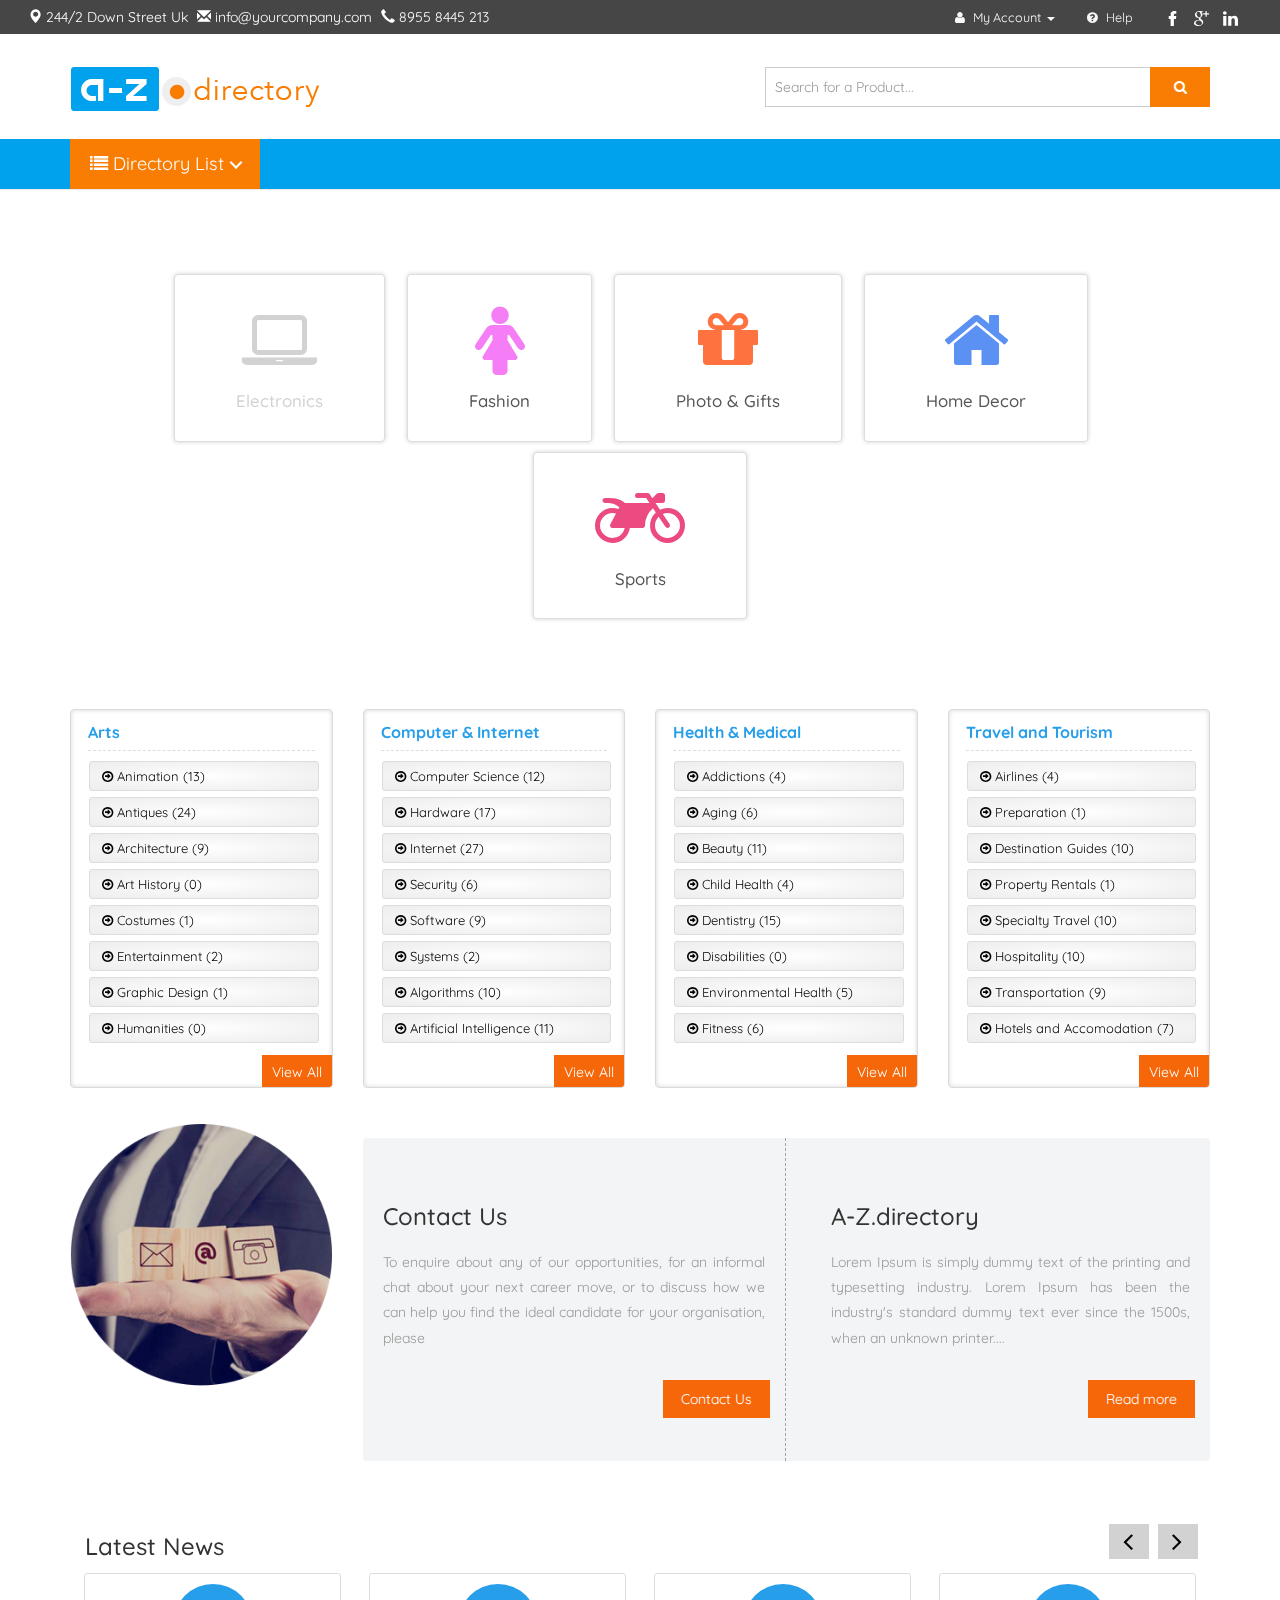
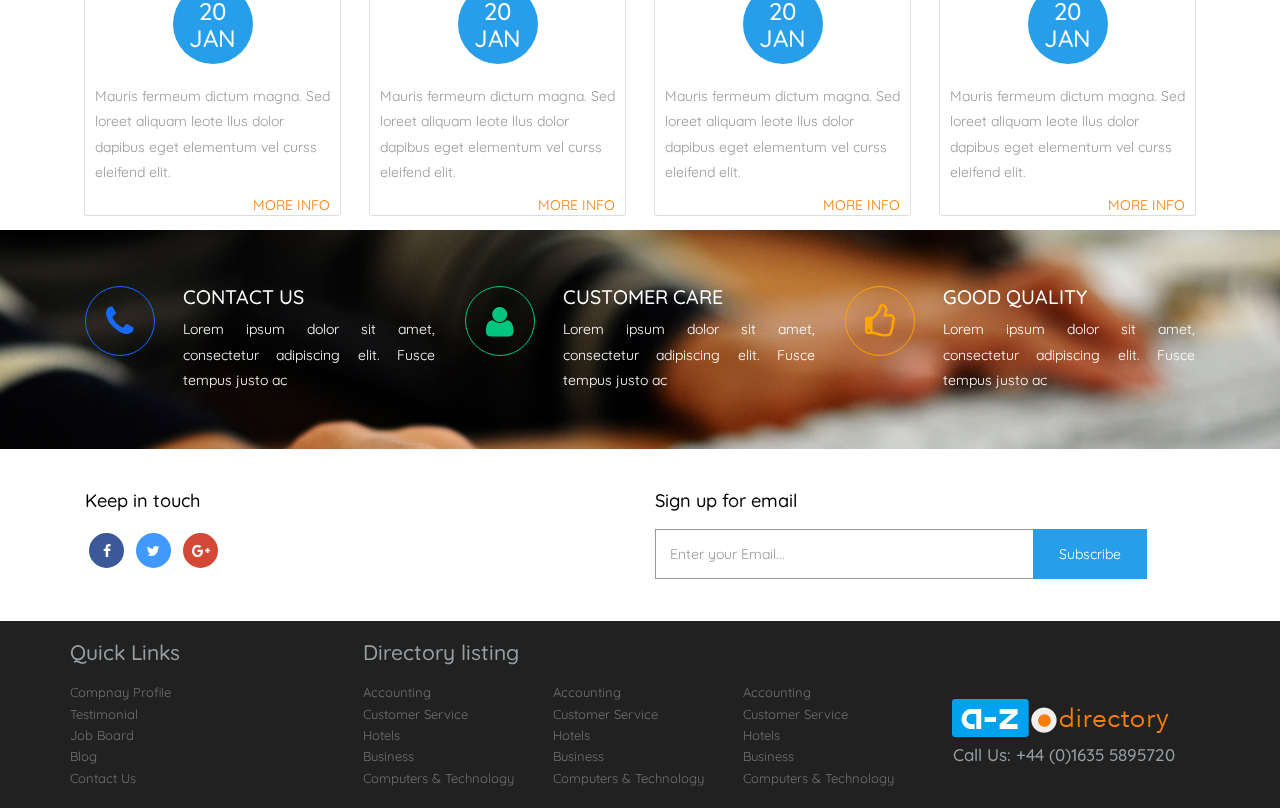
==== commit 0ddd2cd1: "Az Directory website pages design html" ====
--- a/index.html
+++ b/index.html
@@ -4,15 +4,16 @@
 <title>A-Z Directory</title>
 <meta name="viewport" content="width=device-width, initial-scale=1">
 <meta http-equiv="Content-Type" content="text/html; charset=utf-8" />
-<meta name="keywords" content="Smart Bazaar Responsive web template, Bootstrap Web Templates, Flat Web Templates, Android Compatible web template, 
-SmartPhone Compatible web template, free WebDesigns for Nokia, Samsung, LG, SonyEricsson, Motorola web design" />
+
 <script type="application/x-javascript"> addEventListener("load", function() { setTimeout(hideURLbar, 0); }, false);
 		function hideURLbar(){ window.scrollTo(0,1); } </script>
+	<link href="https://fonts.googleapis.com/css?family=Quicksand" rel="stylesheet"> 
+	
 <!-- Custom Theme files -->
 <link href="css/bootstrap.css" rel="stylesheet" type="text/css" media="all" />
 <link href="css/style.css" rel="stylesheet" type="text/css" media="all" /> 
 <link href="css/menu.css" rel="stylesheet" type="text/css" media="all" /> <!-- menu style --> 
-<link href="css/ken-burns.css" rel="stylesheet" type="text/css" media="all" /> <!-- banner slider --> 
+
 <link href="css/animate.min.css" rel="stylesheet" type="text/css" media="all" /> 
 <link href="css/owl.carousel.css" rel="stylesheet" type="text/css" media="all"> <!-- carousel slider -->  
 <!-- //Custom Theme files -->
@@ -24,7 +25,7 @@
 <!-- //js --> 
 <!-- web-fonts -->
 <link href='//fonts.googleapis.com/css?family=Roboto+Condensed:400,300,300italic,400italic,700,700italic' rel='stylesheet' type='text/css'>
-<link href="https://fonts.googleapis.com/css?family=Muli" rel="stylesheet"> 
+
 <!-- web-fonts --> 
 <script src="js/owl.carousel.js"></script>  
 <script>
@@ -96,17 +97,17 @@
 	 
 	<!-- header -->
 	<div class="header">
-		<div class="w3ls-header"><!--header-one--> 
-			<div class="w3ls-header-left">
+		<div class="az-header"><!--header-one--> 
+			<div class="az-header-left">
 				<p></p><div class="addresssection"><a href="#"><i class="glyphicon glyphicon-map-marker"></i> 244/2 Down Street Uk</a> <a href="#"><i class="glyphicon glyphicon-envelope"> </i> info@yourcompany.com</a> <a href="#"><i class="glyphicon glyphicon-earphone"></i> 8955 8445 213</a></div><p></p>
 			</div>
-			<div class="w3ls-header-right">
+			<div class="az-header-right">
 				<ul>
 					<li class="dropdown head-dpdn">
 						<a href="#" class="dropdown-toggle" data-toggle="dropdown"><i class="fa fa-user" aria-hidden="true"></i> My Account<span class="caret"></span></a>
 						<ul class="dropdown-menu">
-							<li><a href="login.html">Login </a></li> 
-							<li><a href="signup.html">Sign Up</a></li> 
+							<li><a href="login.html"><i CLASS="fa fa-sign-in"></i> Sign In </a></li> 
+							<li><a href="signup.html"><i CLASS="fa fa-edit"></i> Register</a></li> 
 							
 						</ul> 
 					</li> 
@@ -156,7 +157,7 @@
 			<div class="container">
 				<div class="menu">
 					<div class="cd-dropdown-wrapper">
-						<a class="cd-dropdown-trigger" href="#0">Directory List</a>
+						<a class="cd-dropdown-trigger" href="#0"><i CLASS="fa fa-list"></i> Directory List</a>
 						<nav class="cd-dropdown"> 
 							<a href="#0" class="cd-close">Close</a>
 							<ul class="cd-dropdown-content"> 
@@ -964,7 +965,7 @@
 							<i class="fa fa-home" aria-hidden="true"></i>
 							<h5>Home Decor</h5>
 						</a></li>
-						<li role="presentation"><a href="#sports" role="tab" id="sports-tab" data-toggle="tab"> 
+						<li role="presentation" STYLE="margin-right:0px;"><a href="#sports" role="tab" id="sports-tab" data-toggle="tab" > 
 							<i class="fa fa-motorcycle" aria-hidden="true"></i>
 							<h5>Sports</h5>
 						</a></li> 
@@ -986,14 +987,14 @@
 						<div class="directory">
 								<h3>Arts</h3>
 								<ul>
-										<li><a href="#">Animation (13)</a></li>
-										<li><a href="#">Antiques (24)</a></li>
-										<li><a href="#">Architecture (9)</a></li>
-										<li><a href="#">Art History (0)</a></li>
-										<li><a href="#">Costumes (1)</a></li>
-										<li><a href="#">Entertainment (2)</a></li>
-										<li><a href="#">Graphic Design (1)</a></li>
-										<li><a href="#">Humanities (0)</a></li>
+										<li><a href="#"><i CLASS="fa fa-arrow-circle-o-right"></i> Animation (13)</a></li>
+										<li><a href="#"><i CLASS="fa fa-arrow-circle-o-right"></i> Antiques (24)</a></li>
+										<li><a href="#"><i CLASS="fa fa-arrow-circle-o-right"></i> Architecture (9)</a></li>
+										<li><a href="#"><i CLASS="fa fa-arrow-circle-o-right"></i> Art History (0)</a></li>
+										<li><a href="#"><i CLASS="fa fa-arrow-circle-o-right"></i> Costumes (1)</a></li>
+										<li><a href="#"><i CLASS="fa fa-arrow-circle-o-right"></i> Entertainment (2)</a></li>
+										<li><a href="#"><i CLASS="fa fa-arrow-circle-o-right"></i> Graphic Design (1)</a></li>
+										<li><a href="#"><i CLASS="fa fa-arrow-circle-o-right"></i> Humanities (0)</a></li>
 								</ul>
 								<div class="text-right"><a href="#" class="viewall">View All</a></div>
 						</div>
@@ -1002,14 +1003,14 @@
 						<div class="directory">
 								<h3>Computer &amp; Internet</h3>
 								<ul>
-										<li><a href="#">Computer Science (12)</a></li>
-										<li><a href="#">Hardware (17)</a></li>
-										<li><a href="#">Internet (27)</a></li>
-										<li><a href="#">Security (6)</a></li>
-										<li><a href="#">Software (9)</a></li>
-										<li><a href="#">Systems (2)</a></li>
-										<li><a href="#">Algorithms (10)</a></li>
-										<li><a href="#">Artificial Intelligence (11)</a></li>
+										<li><a href="#"><i CLASS="fa fa-arrow-circle-o-right"></i> Computer Science (12)</a></li>
+										<li><a href="#"><i CLASS="fa fa-arrow-circle-o-right"></i> Hardware (17)</a></li>
+										<li><a href="#"><i CLASS="fa fa-arrow-circle-o-right"></i> Internet (27)</a></li>
+										<li><a href="#"><i CLASS="fa fa-arrow-circle-o-right"></i> Security (6)</a></li>
+										<li><a href="#"><i CLASS="fa fa-arrow-circle-o-right"></i> Software (9)</a></li>
+										<li><a href="#"><i CLASS="fa fa-arrow-circle-o-right"></i> Systems (2)</a></li>
+										<li><a href="#"><i CLASS="fa fa-arrow-circle-o-right"></i> Algorithms (10)</a></li>
+										<li><a href="#"><i CLASS="fa fa-arrow-circle-o-right"></i> Artificial Intelligence (11)</a></li>
 								</ul>
 								<div class="text-right"><a href="#" class="viewall">View All</a></div>
 						</div>
@@ -1018,14 +1019,14 @@
 						<div class="directory">
 								<h3>Health &amp; Medical</h3>
 								<ul>
-										<li><a href="#">Addictions (4)</a></li>
-										<li><a href="#">Aging (6)</a></li>
-										<li><a href="#">Beauty (11)</a></li>
-										<li><a href="#">Child Health (4)</a></li>
-										<li><a href="#">Dentistry (15)</a></li>
-										<li><a href="#">Disabilities (0)</a></li>
-										<li><a href="#">Environmental Health (5)</a></li>
-										<li><a href="#">Fitness (6)</a></li>
+										<li><a href="#"><i CLASS="fa fa-arrow-circle-o-right"></i> Addictions (4)</a></li>
+										<li><a href="#"><i CLASS="fa fa-arrow-circle-o-right"></i> Aging (6)</a></li>
+										<li><a href="#"><i CLASS="fa fa-arrow-circle-o-right"></i> Beauty (11)</a></li>
+										<li><a href="#"><i CLASS="fa fa-arrow-circle-o-right"></i> Child Health (4)</a></li>
+										<li><a href="#"><i CLASS="fa fa-arrow-circle-o-right"></i> Dentistry (15)</a></li>
+										<li><a href="#"><i CLASS="fa fa-arrow-circle-o-right"></i> Disabilities (0)</a></li>
+										<li><a href="#"><i CLASS="fa fa-arrow-circle-o-right"></i> Environmental Health (5)</a></li>
+										<li><a href="#"><i CLASS="fa fa-arrow-circle-o-right"></i> Fitness (6)</a></li>
 								</ul>
 								<div class="text-right"><a href="#" class="viewall">View All</a></div>
 						</div>
@@ -1034,14 +1035,14 @@
 						<div class="directory">
 								<h3>Travel and Tourism</h3>
 								<ul>
-										<li><a href="#">Airlines (4)</a></li>
-										<li><a href="#">Preparation (1)</a></li>
-										<li><a href="#">Destination Guides (10)</a></li>
-										<li><a href="#">Property Rentals (1)</a></li>
-										<li><a href="#">Specialty Travel (10)</a></li>
-										<li><a href="#">Hospitality (10)</a></li>
-										<li><a href="#">Transportation (9)</a></li>
-										<li><a href="#">Hotels and Accomodation (7)</a></li>
+										<li><a href="#"><i CLASS="fa fa-arrow-circle-o-right"></i> Airlines (4)</a></li>
+										<li><a href="#"><i CLASS="fa fa-arrow-circle-o-right"></i> Preparation (1)</a></li>
+										<li><a href="#"><i CLASS="fa fa-arrow-circle-o-right"></i> Destination Guides (10)</a></li>
+										<li><a href="#"><i CLASS="fa fa-arrow-circle-o-right"></i> Property Rentals (1)</a></li>
+										<li><a href="#"><i CLASS="fa fa-arrow-circle-o-right"></i> Specialty Travel (10)</a></li>
+										<li><a href="#"><i CLASS="fa fa-arrow-circle-o-right"></i> Hospitality (10)</a></li>
+										<li><a href="#"><i CLASS="fa fa-arrow-circle-o-right"></i> Transportation (9)</a></li>
+										<li><a href="#"><i CLASS="fa fa-arrow-circle-o-right"></i> Hotels and Accomodation (7)</a></li>
 								</ul>
 								<div class="text-right"><a href="#" class="viewall">View All</a></div>
 						</div>
@@ -1897,9 +1898,9 @@
 										<li><a href="#">Contact Us</a></li>
 								</ul>
 						</div>
-						<div class="col-md-6">
+						<div class="col-md-6" STYLE="padding-left:0px;">
 								<div class="col-md-12 pdngleft0">
-										<h4>Directory listing</h4>
+										<h4> Directory listing</h4>
 								</div>
 								<div class="col-md-4 pdngleft0">
 										<ul>
@@ -1939,26 +1940,7 @@
 	
 	
 	
-	 
-	<!-- cart-js -->
-	<script src="js/minicart.js"></script>
-	<script>
-        w3ls.render();
-
-        w3ls.cart.on('w3sb_checkout', function (evt) {
-        	var items, len, i;
-
-        	if (this.subtotal() > 0) {
-        		items = this.items();
-
-        		for (i = 0, len = items.length; i < len; i++) {
-        			items[i].set('shipping', 0);
-        			items[i].set('shipping2', 0);
-        		}
-        	}
-        });
-    </script>  
-	<!-- //cart-js -->	
+	
 	<!-- countdown.js -->	
 	<script src="js/jquery.knob.js"></script>
 	<script src="js/jquery.throttle.js"></script>
@@ -2016,13 +1998,9 @@
 				});
 			});
 		</script>
-	<!-- //countdown.js -->
-	<!-- menu js aim -->
+	
 	<script src="js/jquery.menu-aim.js"> </script>
 	<script src="js/main.js"></script> <!-- Resource jQuery -->
-	<!-- //menu js aim --> 
-	<!-- Bootstrap core JavaScript
-    ================================================== -->
-    <!-- Placed at the end of the document so the pages load faster --> 
+	
 </body>
 </html>